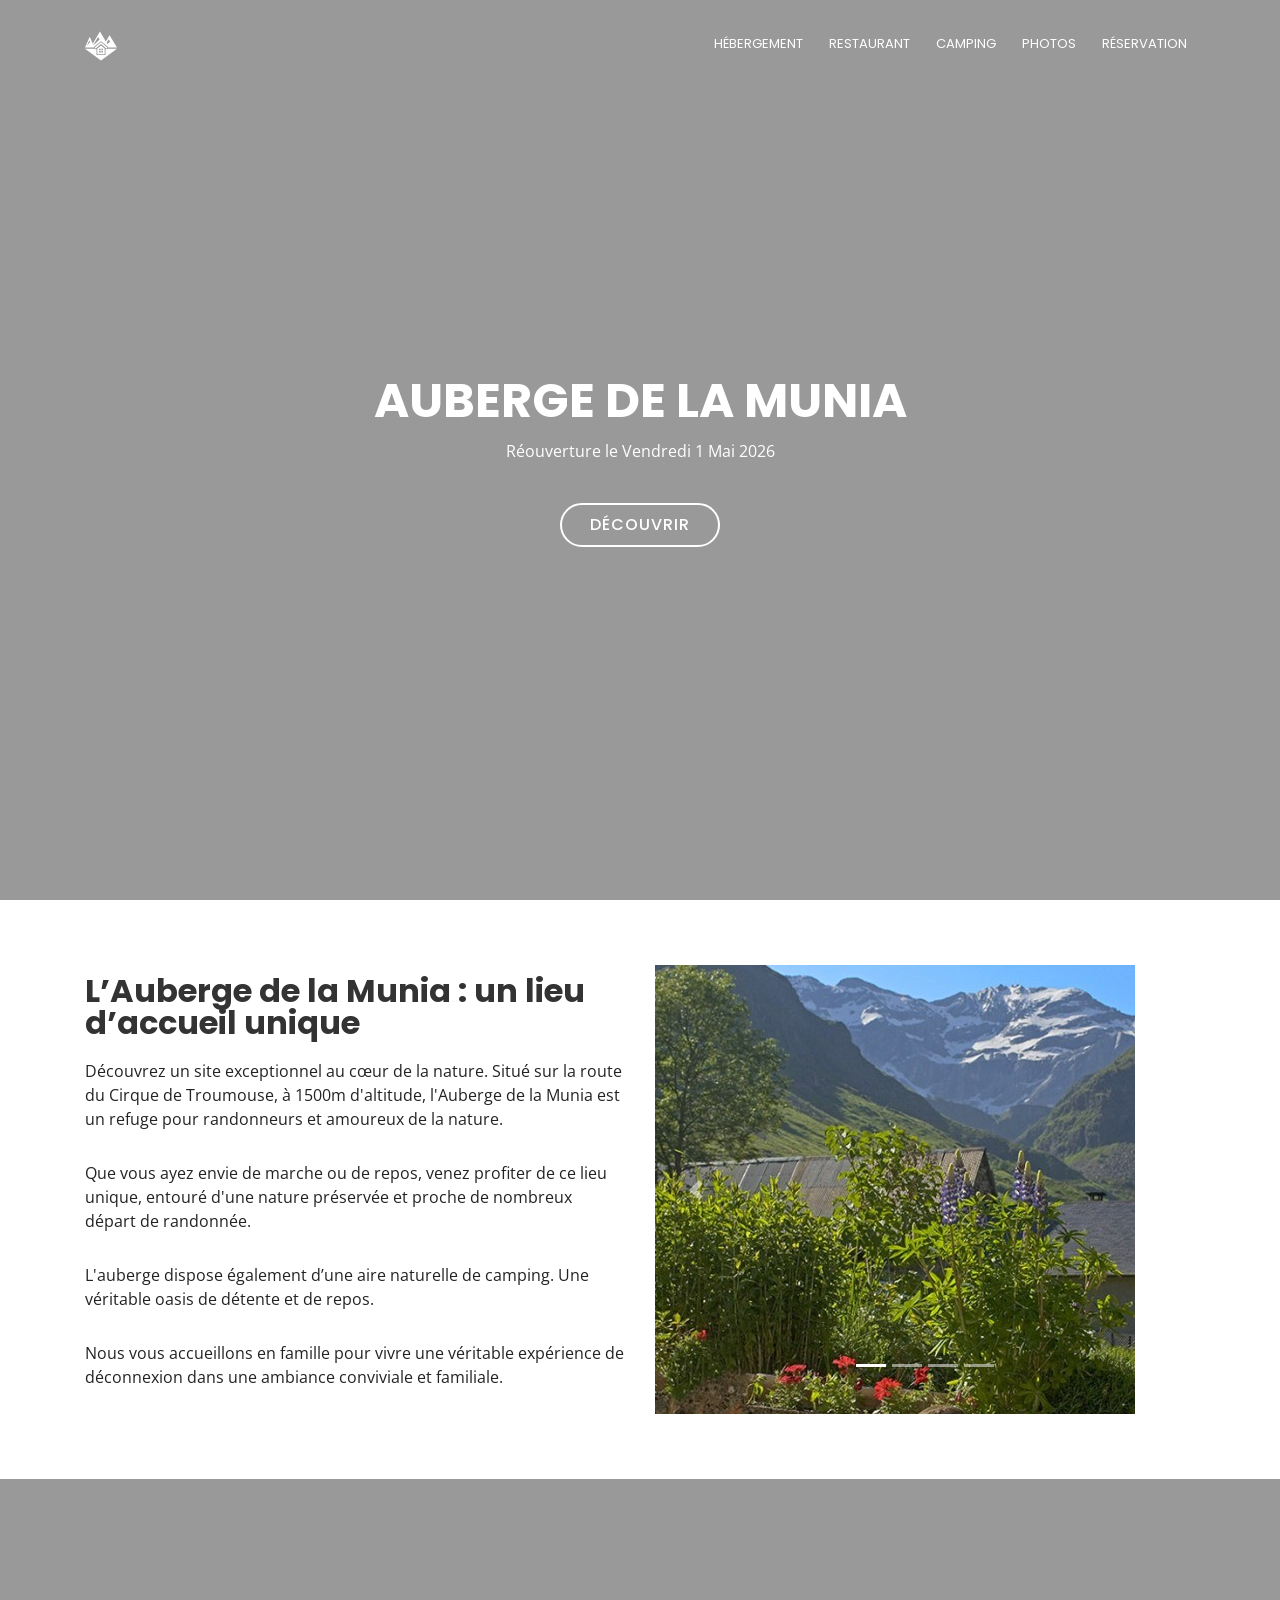
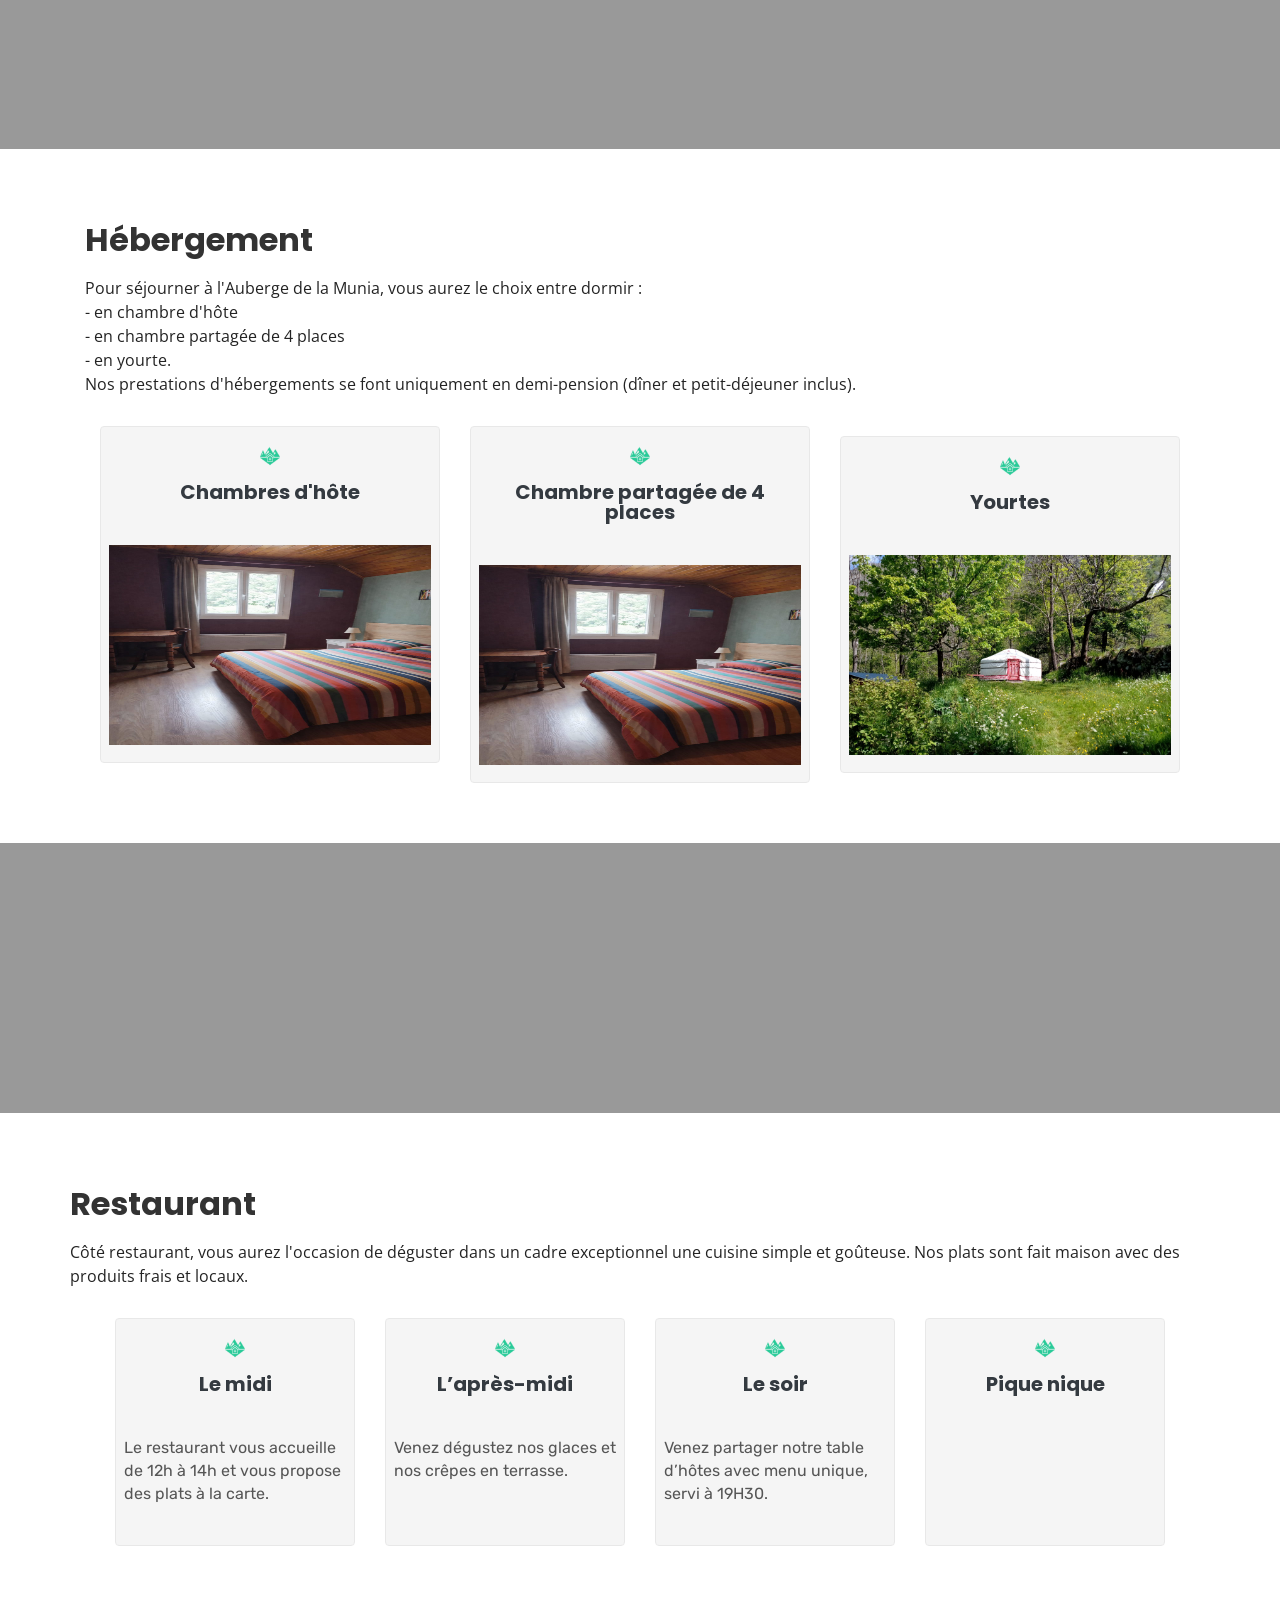
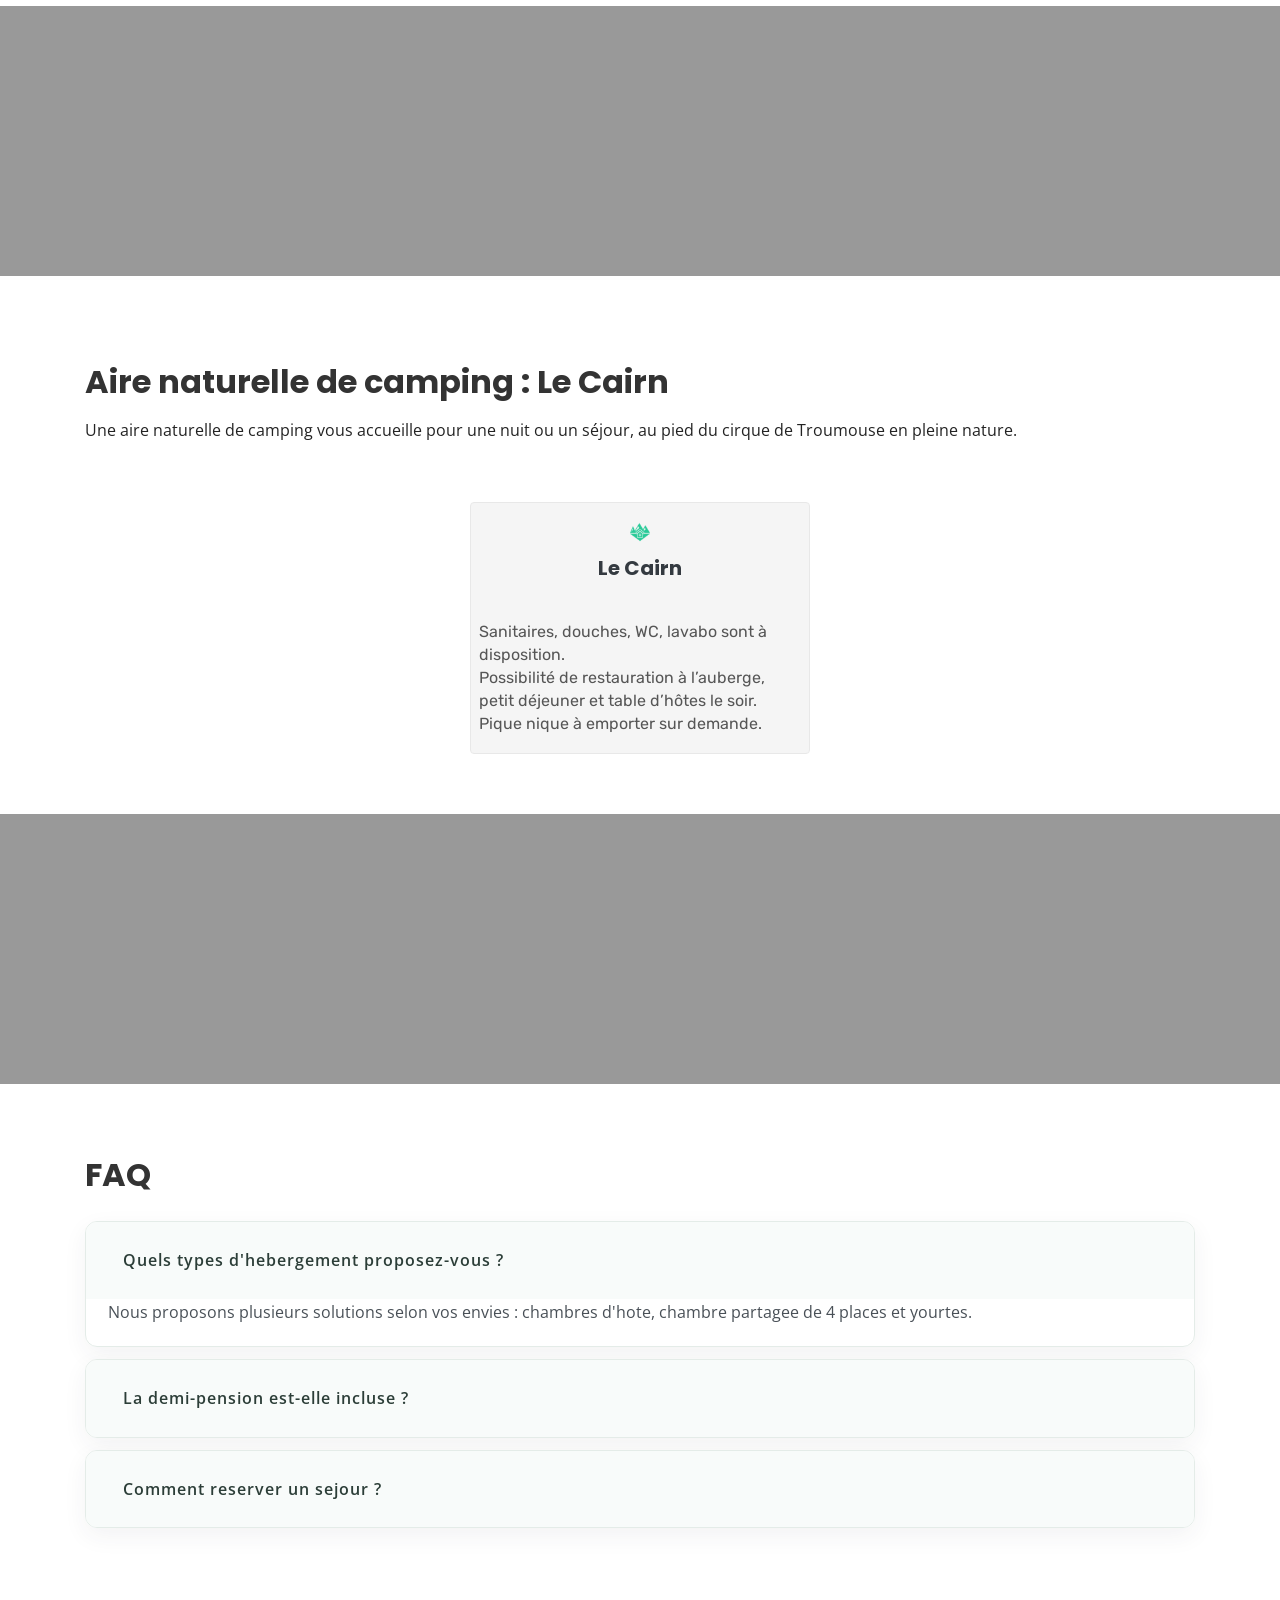
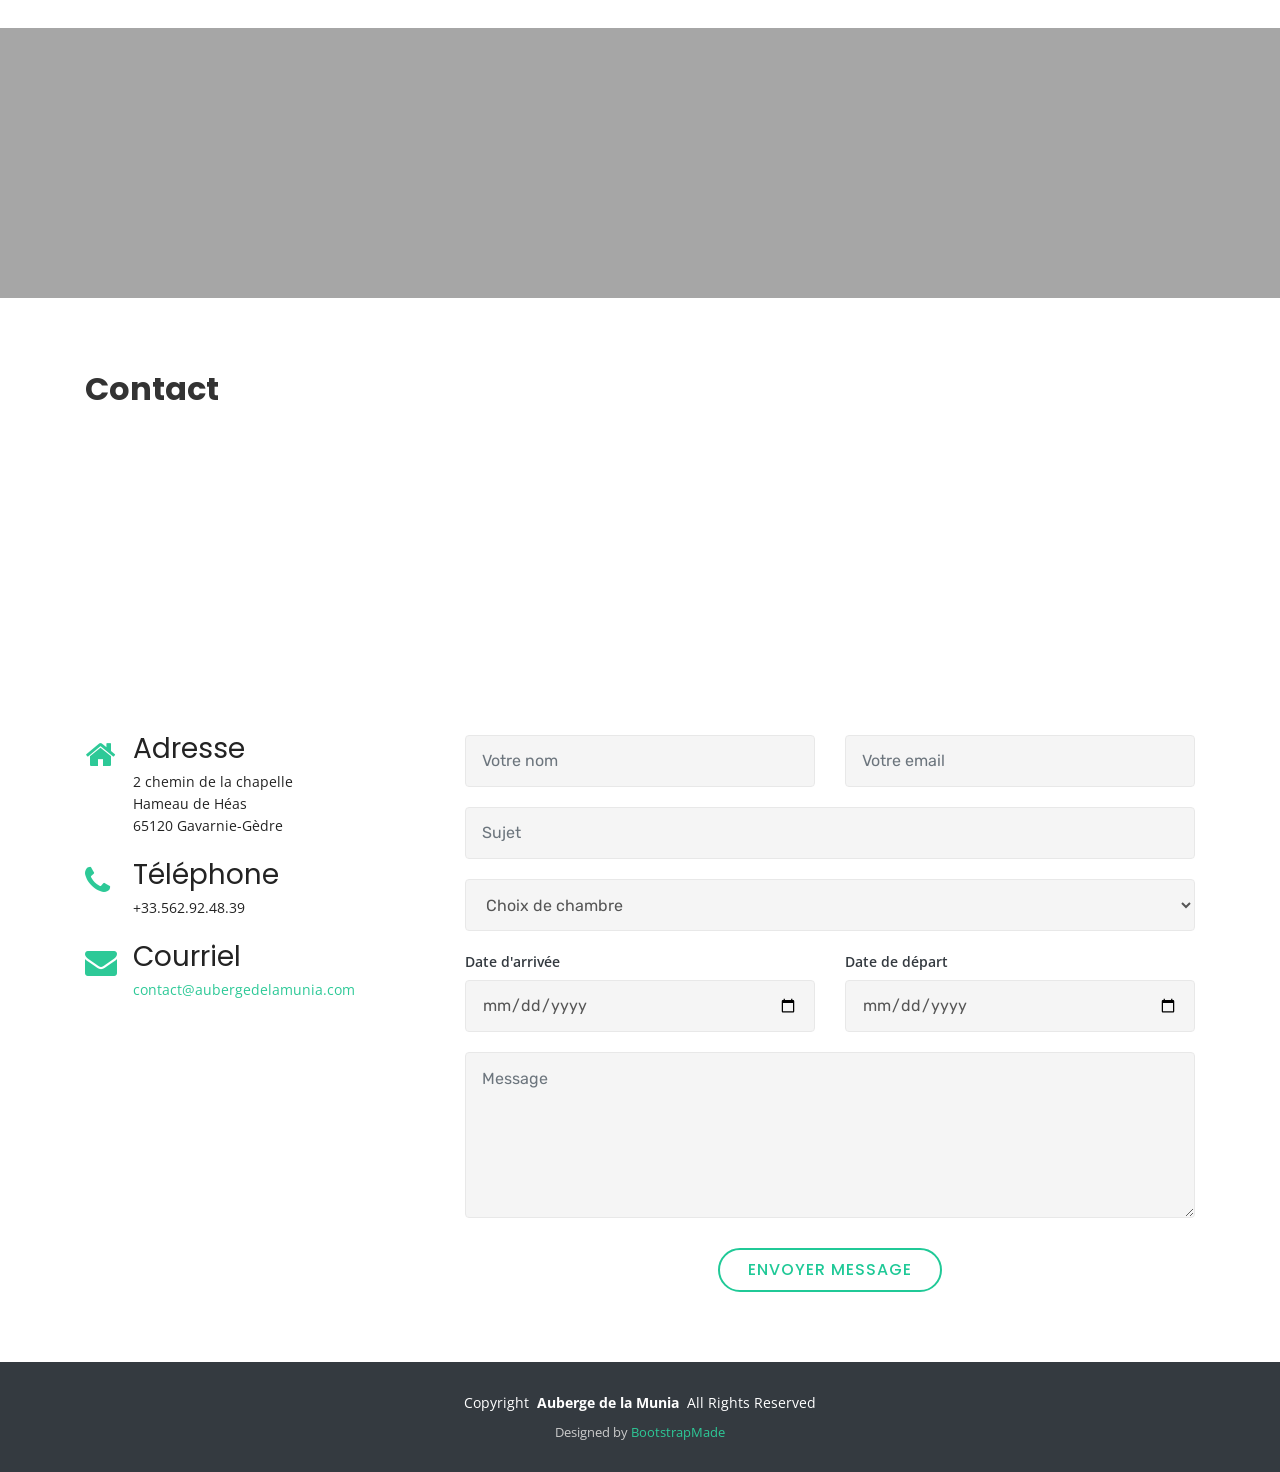
==== index.html @ 32059c43 "Fix anchor" ====
<!DOCTYPE html>
<html lang="fr">
<head>
    <meta charset="utf-8">
    <meta name="viewport" content="width=device-width, initial-scale=1.0">

    <!-- Primary Meta Tags -->
    <title>Auberge de la Munia – Refuge au Cirque de Troumousse, Pyrénées</title>
    <meta name="title" content="Auberge de la Munia – Refuge au Cirque de Troumousse, Pyrénées">
    <meta name="description" content="Auberge, refuge et restaurant au pied du cirque de Troumousse (Hautes-Pyrénées). Chambres d'hôtes, camping et table de montagne. Point de départ pour randonnées.">
    <meta name="keywords" content="auberge de la munia, cirque de troumousse, refuge pyrénées, héas, gèdre, hautes-pyrénées, chambre d'hôtes montagne, camping pyrénées, randonnée troumousse, pic de la munia, gavarnie, parc national des pyrénées, restaurant montagne">
    <meta name="author" content="Auberge de la Munia">
    <meta name="robots" content="index, follow">
    <link rel="canonical" href="https://aubergedelamunia.com/">

    <!-- Open Graph / Facebook / WhatsApp -->
    <meta property="og:type" content="website">
    <meta property="og:url" content="https://aubergedelamunia.com/">
    <meta property="og:title" content="Auberge de la Munia – Refuge au Cirque de Troumousse, Pyrénées">
    <meta property="og:description" content="Auberge, refuge et restaurant au pied du cirque de Troumousse (Hautes-Pyrénées). Chambres d'hôtes, camping et table de montagne. Point de départ pour randonnées.">
    <meta property="og:image" content="https://aubergedelamunia.com/img/terrasse2.webp">
    <meta property="og:image:alt" content="L'Auberge de la Munia et son panorama sur le cirque de Troumousse">
    <meta property="og:locale" content="fr_FR">
    <meta property="og:site_name" content="Auberge de la Munia">

    <!-- Twitter Card -->
    <meta name="twitter:card" content="summary_large_image">
    <meta name="twitter:url" content="https://aubergedelamunia.com/">
    <meta name="twitter:title" content="Auberge de la Munia – Refuge au Cirque de Troumousse, Pyrénées">
    <meta name="twitter:description" content="Auberge, refuge et restaurant au pied du cirque de Troumousse (Hautes-Pyrénées). Chambres d'hôtes, camping et table de montagne. Point de départ pour randonnées.">
    <meta name="twitter:image" content="https://aubergedelamunia.com/img/terrasse2.webp">

    <!-- Geo Tags (SEO local) -->
    <meta name="geo.region" content="FR-65">
    <meta name="geo.placename" content="Héas, Gèdre, Hautes-Pyrénées">
    <meta name="geo.position" content="42.750743;0.087385">
    <meta name="ICBM" content="42.750743, 0.087385">
    <!-- Favicons --> 
    <link rel="apple-touch-icon" sizes="180x180" href="img/favicon/apple-touch-icon.png">
    <link rel="icon" type="image/png" sizes="32x32" href="img/favicon/favicon-32x32.png">
    <link rel="icon" type="image/png" sizes="16x16" href="img/favicon/favicon-16x16.png">
    <link rel="manifest" href="img/favicon/site.webmanifest">
    <link rel="mask-icon" href="img/favicon/safari-pinned-tab.svg" color="#5bbad5">
    <meta name="msapplication-TileColor" content="#2b5797">
    <meta name="msapplication-config" content="img/favicon/browserconfig.xml">
    <meta name="theme-color" content="#000000">

    <!-- Google Fonts -->
    <link href="https://fonts.googleapis.com/css?family=Open+Sans:300,300i,400,400i,700,700i|Poppins:300,400,500,700"
          rel="stylesheet">

    <!-- Bootstrap CSS File -->
    <link href="lib/bootstrap/css/bootstrap.min.css" rel="stylesheet">

    <!-- Libraries CSS Files -->
    <link href="lib/font-awesome/css/font-awesome.min.css" rel="stylesheet">
    <link href="lib/animate/animate.min.css" rel="stylesheet">

    <!-- Main Stylesheet File -->
    <link href="css/style.css" rel="stylesheet">
    <link rel="stylesheet" href="assets/web/assets/mobirise-icons/mobirise-icons.css">
    <link rel="stylesheet" href="assets/theme/css/style.css">
    <link rel="stylesheet" href="assets/mobirise/css/mbr-additional.css" type="text/css">

    <!-- =======================================================
      Theme Name: Regna
      Theme URL: https://bootstrapmade.com/regna-bootstrap-onepage-template/
      Author: BootstrapMade.com
      License: https://bootstrapmade.com/license/
    ======================================================= -->

    <!-- Structured Data (Schema.org JSON-LD) -->
    <script type="application/ld+json">
    {
      "@context": "https://schema.org",
      "@type": "LodgingBusiness",
      "name": "Auberge de la Munia",
      "description": "Refuge-auberge au pied du cirque de Troumousse, avec chambres d'hôtes, camping et restauration de montagne.",
      "url": "https://aubergedelamunia.com/",
      "image": "https://aubergedelamunia.com/img/terrasse2.webp",
      "email": "contact@aubergedelamunia.com",
      "address": {
        "@type": "PostalAddress",
        "addressLocality": "Gèdre-Héas",
        "addressRegion": "Hautes-Pyrénées",
        "postalCode": "65120",
        "addressCountry": "FR"
      },
      "geo": {
        "@type": "GeoCoordinates",
        "latitude": 42.750743,
        "longitude": 0.087385
      },
      "priceRange": "€€",
      "amenityFeature": [
        {"@type": "LocationFeatureSpecification", "name": "Chambres d'hôtes"},
        {"@type": "LocationFeatureSpecification", "name": "Camping"},
        {"@type": "LocationFeatureSpecification", "name": "Restaurant"},
        {"@type": "LocationFeatureSpecification", "name": "Point de départ de randonnées"}
      ]
    }
    </script>
</head>

<body>


        <!--==========================
        Header
        ============================-->
        <header id="header">
            <div class="container">

                <div id="logo" class="pull-left">
					<a href="index.html"><img style="width: 32px" src="img/home.svg" alt="" title=""/></a>
                </div>

                <nav id="nav-menu-container">
                    <ul class="nav-menu">
                        <li><a href="hebergement.html">Hébergement</a></li>
                        <li><a href="restauration.html">Restaurant</a></li>
                        <li><a href="camping.html">Camping</a></li>
                        <!-- <li><a href="activites.html">Activités</a></li> -->
                        <li><a href="photos.html">Photos</a></li>
                        <li><a href="#contact">Réservation</a></li>
                    </ul>
                </nav>
            </div>
        </header>

        <!--==========================
          Hero Section
        ============================-->
        <section id="hero">
            <div class="hero-container">
                <h1>Auberge de la Munia</h1>
				<p style="font-size: 16px; color: white;">Réouverture le Vendredi 1 Mai 2026</p>
                <a href="#auberge" class="btn-get-started">Découvrir</a>
            </div>
        </section>

        <main id="main">

            <!--==========================
              About Us Section
            ============================-->
            <section id="auberge" class="appear">
                <div class="container">
                    <div class="row about-container">
                        <div class="col-lg-6 content">
                            <h1 class="title">L’Auberge de la Munia : un lieu d’accueil unique</h1>
                            <p>Découvrez un site exceptionnel au cœur de la nature. Situé sur la route du Cirque de Troumouse, à 1500m d'altitude, l'Auberge de la Munia est un refuge pour randonneurs et amoureux de la nature. 
                            </p>
                            <p>Que vous ayez envie de marche ou de repos, venez profiter de ce lieu unique, entouré d'une nature préservée et proche de nombreux départ de randonnée. 
                            </p>
							<p>L'auberge dispose également d’une aire naturelle de camping. Une véritable oasis de détente et de repos.
							</p>
							<p>Nous vous accueillons en famille pour vivre une véritable expérience de déconnexion dans une ambiance conviviale et familiale.
							</p>
                        </div>
                        <div class="col-lg-6 content my-auto">
                            <!--Carousel Wrapper-->
                            <div id="carousel-example-2" class="carousel slide carousel-fade z-depth-1-half"
                                 data-ride="carousel">
                                <!--Indicators-->
                                <ol class="carousel-indicators">
                                    <li data-target="#carousel-example-2" data-slide-to="0" class="active"></li>
                                    <li data-target="#carousel-example-2" data-slide-to="1"></li>
                                    <li data-target="#carousel-example-2" data-slide-to="2"></li>
                                    <li data-target="#carousel-example-2" data-slide-to="3"></li>
                                </ol>
                                <!--/.Indicators-->
                                <!--Slides-->
                                <div class="carousel-inner" role="listbox">
                                    <div class="carousel-item active">
                                        <div class="view">
                                            <img class="d-block w-100" src="img/index/auberge/petit dej vu troumousse.jpg"
                                                 alt="Troumouse">
                                            <div class="mask rgba-black-light"></div>
                                        </div>
                                    </div>
                                <!--/.Slides-->
                                <!--Controls-->
                                <a class="carousel-control-prev" href="#carousel-example-2" role="button"
                                   onclick="$('#carousel-example-2').carousel('prev')">
                                    <span class="carousel-control-prev-icon" aria-hidden="true"></span>
                                    <span class="sr-only">Previous</span>
                                </a>
                                <a class="carousel-control-next" href="#carousel-example-2" role="button"
                                   onclick="$('#carousel-example-2').carousel('next')">
                                    <span class="carousel-control-next-icon" aria-hidden="true"></span>
                                    <span class="sr-only">Next</span>
                                </a>
                                <!--/.Controls-->
								</div>
                            <!--/.Carousel Wrapper-->
							</div>
						</div>
					</div>
				</div>
            </section>
			
            <section id="first-transition">
                <div class="container wow fadeIn"></div>
            </section>			
			
            <section id="hebergement" class="appear">
                <div class="container wow fadeInUp">
						<h1 class="title">Hébergement</h1>					
                            Pour séjourner à l'Auberge de la Munia, vous aurez le choix entre dormir :
                            <br/>- en chambre d'hôte
							<br/>- en chambre partagée de 4 places 
							<br/>- en yourte.
							<br/>Nos prestations d'hébergements se font uniquement en demi-pension (dîner et petit-déjeuner inclus).
				</div>
                <div class="container wow fadeInUp" style="padding-top: 30px;">				
				<div class="container">
				<div class="row justify-content-center">
					<div class="col-lg-4" style="text-align: center">
						<a href="hebergement.html#chambres-hotes">
						<div class="form-control"> 
						<img style="width: 20px" src="img/favicon/favicon-32x32.png"> 			
						<h1 class="subtitle"> Chambres d'hôte </h1>	
						<br/>
							<div class="view"> 
								<img class="d-block w-100" height="200" src="img/index/chambre/chambre.jpg">
							</div>
						</div>
						</a>
					</div>	
					<div class="col-lg-4 my-auto" style="text-align: center">
						<a href="hebergement.html#chambre-partagee">
						<div class="form-control"> 
						<img style="width: 20px" src="img/favicon/favicon-32x32.png"> 			
						<h1 class="subtitle"> Chambre partagée de 4 places </h1>	
						<br/>
							<div class="view"> 
								<img class="d-block w-100" height="200" src="img/index/chambre/chambre.jpg">
							</div>
						</div>
						</a>
					</div>	
					<div class="col-lg-4 my-auto" style="text-align: center">
						<a href="hebergement.html#yourtes">
						<div class="form-control">
						<img style="width: 20px" src="img/favicon/favicon-32x32.png"> 			
						<h1 class="subtitle"> Yourtes </h1>	
						<br/>
							<div class="view"> 
								<img class="d-block w-100" height="200" src="img/index/auberge/yourte_index.jpg">
							</div>
						</div>
						</a>
					</div>
				</div>
				</div>
				</div>
            </section>
			
            <section id="second-transition">
                <div class="container wow fadeIn"></div>
            </section>				
			
            <section id="restaurant" class="appear">
                <div class="container wow fadeInUp">
                    <div class="row">
						<h1 class="title">Restaurant</h1>
							Côté restaurant, vous aurez l'occasion de déguster dans un cadre exceptionnel une cuisine simple et goûteuse. Nos plats sont fait maison avec des produits frais et locaux.
					</div>	
				<div class="container wow fadeInUp" style="padding-top: 30px;">				
				<div class="container">
				<div class="row justify-content-center">
					<div class="col-lg-3" style="text-align: center">
						<a href="restauration.html">
						<div class="form-control"> 
						<img style="width: 20px" src="img/favicon/favicon-32x32.png"> 			
						<h1 class="subtitle"> Le midi </h1>
						<div style="text-align: left">
							<br/>Le restaurant vous accueille de 12h à 14h et vous propose des plats à la carte.
							<br/>
							<br/>
						</div>	
						</div>
						</a>
					</div>	
					<div class="col-lg-3 my-auto" style="text-align: center">
						<a href="restauration.html">
						<div class="form-control"> 
						<img style="width: 20px" src="img/favicon/favicon-32x32.png"> 			
						<h1 class="subtitle"> L’après-midi </h1>
						<div style="text-align: left">
							<br/>Venez dégustez nos glaces et nos crêpes en terrasse.
							<br/>
							<br/>
							<br/>
						</div>	
						</div>
						</a>
					</div>	
					<div class="col-lg-3 my-auto" style="text-align: center">
						<a href="restauration.html">
						<div class="form-control">
						<img style="width: 20px" src="img/favicon/favicon-32x32.png"> 			
						<h1 class="subtitle"> Le soir </h1>
						<div style="text-align: left">
							<br/> Venez partager notre table d’hôtes avec menu unique, servi à 19H30.
							<br/>
							<br/>
						</div>	
						</div>
						</a>
					</div>
					<div class="col-lg-3 my-auto" style="text-align: center">
						<a href="restauration.html">
						<div class="form-control">
						<img style="width: 20px" src="img/favicon/favicon-32x32.png"> 			
						<h1 class="subtitle"> Pique nique  </h1>
							<br/>
							<br/>
							<br/>
							<br/>
							<br/>
						</a>
					</div>
				</div>
				</div>
				</div>
                </div>
            </section>
			
            <section id="third-transition">
                <div class="container wow fadeIn"></div>
            </section>			
			
            <section id="camping" class="appear">
                <div class="container wow fadeInUp" style="padding-top: 15px;">
                    <h1 class="title">Aire naturelle de camping : Le Cairn </h1>
                    <p>
                        Une aire naturelle de camping vous accueille pour une nuit ou un séjour, au pied du cirque de Troumouse en pleine nature.
                    </p>
                </div>
				<div class="container wow fadeInUp" style="padding-top: 30px;">				
				<div class="container">
				<div class="row justify-content-center">
					<div class="col-lg-4" style="text-align: center">
						<a href="camping.html">
						<div class="form-control"> 
						<img style="width: 20px" src="img/favicon/favicon-32x32.png"> 			
						<h1 class="subtitle"> Le Cairn </h1>
						<div style="text-align: left">
								<br/>Sanitaires, douches, WC, lavabo sont à disposition. 
								<br/>Possibilité de restauration à l’auberge, petit déjeuner et table d’hôtes le soir. 
								<br/>Pique nique à emporter sur demande.
								<br/>
						</div>
						</div>
						</a>
					</div>
				</div>
				</div>
				</div>
            </section>
			
            <section id="fourth-transition">
                <div class="container wow fadeIn">
                </div>
            </section>

    <section id="faq" class="section">

      <div class="container section-title" data-aos="fade-up">
        <h1 class="title">FAQ</h1>
        <p></p>
      </div>

      <div class="container" data-aos="fade-up" data-aos-delay="100">
        <div class="faq-list" data-aos="fade-up" data-aos-delay="250">
          <div id="contact-faq-accordion" class="accordion">
            <div class="card">
              <div class="card-header" id="faq-heading-one">
                <button class="btn btn-link" type="button" data-toggle="collapse" data-target="#faq-collapse-one" aria-expanded="true" aria-controls="faq-collapse-one">
                  Quels types d'hebergement proposez-vous ?
                </button>
              </div>
              <div id="faq-collapse-one" class="collapse show" aria-labelledby="faq-heading-one" data-parent="#contact-faq-accordion">
                <div class="card-body">
                  Nous proposons plusieurs solutions selon vos envies : chambres d'hote, chambre partagee de 4 places et yourtes.
                </div>
              </div>
            </div>

            <div class="card">
              <div class="card-header" id="faq-heading-two">
                <button class="btn btn-link collapsed" type="button" data-toggle="collapse" data-target="#faq-collapse-two" aria-expanded="false" aria-controls="faq-collapse-two">
                  La demi-pension est-elle incluse ?
                </button>
              </div>
              <div id="faq-collapse-two" class="collapse" aria-labelledby="faq-heading-two" data-parent="#contact-faq-accordion">
                <div class="card-body">
                  Oui, les prestations d'hebergement sont proposees en demi-pension avec diner et petit-dejeuner inclus.
                </div>
              </div>
            </div>

            <div class="card">
              <div class="card-header" id="faq-heading-three">
                <button class="btn btn-link collapsed" type="button" data-toggle="collapse" data-target="#faq-collapse-three" aria-expanded="false" aria-controls="faq-collapse-three">
                  Comment reserver un sejour ?
                </button>
              </div>
              <div id="faq-collapse-three" class="collapse" aria-labelledby="faq-heading-three" data-parent="#contact-faq-accordion">
                <div class="card-body">
                  Vous pouvez utiliser le formulaire de contact ci-dessous en indiquant votre type d'hebergement ainsi que vos dates d'arrivee et de depart.
                </div>
              </div>
            </div>
          </div>
        </div>
      </div>

    </section>

            <section id="faq-contact-transition">
                <div class="container wow fadeIn">
                </div>
            </section>
			
    <!-- Contact Section -->
    <section id="contact" class="contact section">

      <!-- Section Title -->
      <div class="container section-title" data-aos="fade-up">
        <h1 class="title">Contact</h1>
        <p></p>
      </div><!-- End Section Title -->

      <div class="container" data-aos="fade-up" data-aos-delay="100">

        <div class="mb-4" data-aos="fade-up" data-aos-delay="200">
          <iframe style="border:0; width: 100%; height: 270px;" src="https://www.google.com/maps/embed?pb=!1m18!1m12!1m3!1d78839.47114786082!2d0.036024063606857164!3d42.748392675931676!2m3!1f0!2f0!3f0!3m2!1i1024!2i768!4f13.1!3m3!1m2!1s0x12a81b84621c87b5%3A0x6d3bb23a0e2746ec!2sAuberge%20de%20La%20Munia!5e0!3m2!1sfr!2sfr!4v1771114467823!5m2!1sfr!2sfr" width="600" height="450" style="border:0;" allowfullscreen="" loading="lazy" referrerpolicy="no-referrer-when-downgrade"></iframe>
        </div><!-- End Google Maps -->

        <div class="row gy-4">

          <div class="col-lg-4">
            <div class="info" data-aos="fade-up" data-aos-delay="300">
              <i class="fa fa-home flex-shrink-0"></i>
              <div>
			  
                <h3>Adresse</h3>
                <p>2 chemin de la chapelle<br/>Hameau de Héas<br/>65120 Gavarnie-Gèdre</p>
              </div>
            </div><!-- End Info Item -->

            <div class="info" data-aos="fade-up" data-aos-delay="400">
              <i class="fa fa-phone flex-shrink-0"></i>
              <div>
                <h3>Téléphone</h3>
                <p>+33.562.92.48.39</p>
              </div>
            </div><!-- End Info Item -->

            <div class="info" data-aos="fade-up" data-aos-delay="500">
              <i class="fa fa-envelope flex-shrink-0"></i>
              <div>
                <h3>Courriel</h3>
                <p><a href="mailto:contact@aubergedelamunia.com" color="#343a40">contact@aubergedelamunia.com</a></p>
              </div>
            </div><!-- End Info Item -->

          </div>

          <div class="col-lg-8">
            <form action="https://formsubmit.co/f257c69e110cb4cae237de8442a471b6" method="post" class="php-email-form" data-aos="fade-up" data-aos-delay="200">
              <input type="hidden" name="_subject" value="Nouveau message depuis aubergedelamunia.com">
              <input type="hidden" name="_template" value="table">
              <input type="hidden" name="_captcha" value="false">
              <input type="hidden" name="_autoresponse" value="Bonjour,&#10;&#10;Merci pour votre message et pour l'intérêt porté à l'Auberge de la Munia.&#10;&#10;Nous avons bien reçu votre demande et nous reviendrons vers vous sous 24h.&#10;&#10;Bien cordialement,&#10;L'équipe de la Munia">
              <input type="hidden" name="_next" value="https://aubergedelamunia.com/index.html#contact-success">
              <input type="hidden" name="_url" value="https://aubergedelamunia.com/index.html">
              <div class="contact-form-honeypot" aria-hidden="true">
                <label for="contact-website">Website</label>
                <input id="contact-website" type="text" name="_honey" tabindex="-1" autocomplete="off">
              </div>
              <div id="contact-success" class="contact-form-status contact-form-status-success contact-form-success-anchor" role="status" aria-live="polite">
                Votre message a ete envoye. Merci.
              </div>
              <div class="row gy-4">

                <div class="col-md-6">
                  <input type="text" name="Nom" class="form-control" placeholder="Votre nom" required="">
                </div>

                <div class="col-md-6 ">
                  <input type="email" class="form-control" name="email" placeholder="Votre email" required="">
                </div>

                <div class="col-md-12">
                  <input type="text" class="form-control" name="Sujet" placeholder="Sujet">
                </div>

                <div class="col-md-12">
                  <select class="form-control" name="Type de chambre">
                    <option value="" selected>Choix de chambre</option>
                    <option value="Chambre d'hôte">Chambre d'hôte</option>
                    <option value="Chambre partagée de 4 places">Chambre partagée de 4 places</option>
                    <option value="Yourte">Yourte</option>
                  </select>
                </div>

                <div class="col-md-6 contact-form-field">
                  <label class="contact-form-label" for="contact-start-date">Date d'arrivée</label>
                  <input id="contact-start-date" type="date" class="form-control" name="Date d'arrivée" aria-label="Date d'arrivée">
                </div>

                <div class="col-md-6 contact-form-field">
                  <label class="contact-form-label" for="contact-end-date">Date de départ</label>
                  <input id="contact-end-date" type="date" class="form-control" name="Date de départ" aria-label="Date de départ">
                </div>

                <div class="col-md-12">
                  <textarea class="form-control" name="Message" rows="6" placeholder="Message" required=""></textarea>
                </div>

                <div class="col-md-12 text-center">
                  <div class="contact-form-status contact-form-status-loading" data-form-state="loading" role="status" aria-live="polite">
                    Envoi du message...
                  </div>
                  <div class="contact-form-status contact-form-status-error" data-form-state="error" role="alert">
                    Une erreur est survenue. Merci de reessayer ou d'ecrire a contact@aubergedelamunia.com.
                  </div>
                  <button type="submit" class="btn-get-started">Envoyer Message</button>
                </div>

              </div>
            </form>
          </div><!-- End Contact Form -->

        </div>

      </div>

    </section>			
			
			
			
        </main>

		<footer id="footer" class="footer dark-background">
		<div class="container">
		  <div class="container">
			<div class="copyright">
			  <span>Copyright</span> <strong class="px-1 sitename">Auberge de la Munia</strong> <span>All Rights Reserved</span>
			</div>
			<div class="credits">
			  Designed by <a href="https://bootstrapmade.com/">BootstrapMade</a>
			</div>
		  </div>
		</div>
		</footer>		

        <a href="#" class="back-to-top"><i class="fa fa-chevron-up"></i></a>

        <!-- JavaScript Libraries -->
        <script src="lib/jquery/jquery.min.js"></script>
        <script src="lib/jquery/jquery-migrate.min.js"></script>
        <script src="lib/jquery/jquery.appear.js"></script>
        <script src="lib/bootstrap/js/bootstrap.bundle.min.js"></script>
        <script src="lib/easing/easing.min.js"></script>
        <script src="lib/wow/wow.min.js"></script>

        <script src="lib/superfish/hoverIntent.js"></script>
        <script src="lib/superfish/superfish.min.js"></script>

        <!-- Template Main Javascript File -->
        <script src="js/main.js"></script>

        <script src="assets/bootstrapcarouselswipe/bootstrap-carousel-swipe.js"></script>
        <script src="assets/theme/js/script.js"></script>
        <script src="js/contact-form.js"></script>


</body>
</html>
---- css/style.css ----
/*
  Theme Name: Regna
  Theme URL: https://bootstrapmade.com/regna-bootstrap-onepage-template/
  Author: BootstrapMade.com
  License: https://bootstrapmade.com/license/
*/
/*--------------------------------------------------------------
# General
--------------------------------------------------------------*/
body {
    background: #fff;
    color: #666666;
    font-family: "Open Sans", sans-serif;
}

a {
    color: #2dc997;
}

a:hover, a:active, a:focus {
    color: #2dca98;
    outline: none;
    text-decoration: none;
}

p {
    padding: 0;
    margin: 0 0 30px 0;
}

h1, h2, h3, h4, h5, h6 {
    font-family: "Poppins", sans-serif;
    font-weight: 400;
    margin: 0 0 20px 0;
    padding: 0;
}

.wow {
    visibility: visible !important;
}

.animated,
.animated.fadeIn,
.animated.fadeInUp {
    -webkit-animation: none !important;
    animation: none !important;
    opacity: 1 !important;
    -webkit-transform: none !important;
    transform: none !important;
}


/* Back to top button */
.back-to-top {
    position: fixed;
    display: none;
    background: rgba(0, 0, 0, 0.2);
    color: #fff;
    padding: 6px 12px 9px 12px;
    font-size: 16px;
    border-radius: 2px;
    right: 15px;
    bottom: 15px;
    transition: background 0.5s;
}

@media (max-width: 768px) {
    .back-to-top {
        bottom: 15px;
    }
}

.back-to-top:focus {
    background: rgba(0, 0, 0, 0.2);
    color: #fff;
    outline: none;
}

.back-to-top:hover {
    background: #2dc997;
    color: #fff;
}

/*--------------------------------------------------------------
# Header
--------------------------------------------------------------*/
#header {
    padding: 30px 0;
    position: fixed;
    left: 0;
    top: 0;
    right: 0;
    transition: all 0.5s;
    z-index: 997;
}

#header #logo {
    float: left;
}

#header #logo h1 {
    font-size: 36px;
    margin: 0;
    padding: 6px 0;
    line-height: 1;
    font-family: "Poppins", sans-serif;
    font-weight: 700;
    letter-spacing: 3px;
    text-transform: uppercase;
}

#header #logo h1 a, #header #logo h1 a:hover {
    color: #fff;
}

#header #logo img {
    padding: 0;
    margin: 0;
}

@media (max-width: 768px) {
    #header #logo h1 {
        font-size: 26px;
    }
}

#header.header-fixed {
    background: rgba(52, 59, 64, 0.9);
    padding: 20px 0;
    transition: all 0.5s;
}

/*--------------------------------------------------------------
# Hero Section
--------------------------------------------------------------*/
#hero {
    width: 100%;
    height: 100vh;
    background: url(../img/IMG_1558.JPG) top center;
    background-size: cover;
    position: relative;
}

@media (min-width: 1024px) {
    #hero {
        background-attachment: fixed;
    }
}

#hero:before {
    content: "";
    background: rgba(0, 0, 0, 0.4);
    position: absolute;
    bottom: 0;
    top: 0;
    left: 0;
    right: 0;
}

#hero .hero-container {
    position: absolute;
    bottom: 0;
    top: 0;
    left: 0;
    right: 0;
    display: flex;
    justify-content: center;
    align-items: center;
    flex-direction: column;
    text-align: center;
}

#hero h1 {
    margin: 30px 0 10px 0;
    font-size: 48px;
    font-weight: 700;
    line-height: 56px;
    text-transform: uppercase;
    color: #fff;
}

@media (max-width: 768px) {
    #hero h1 {
        font-size: 28px;
        line-height: 36px;
    }
}

#hero h2 {
    color: #eee;
    margin-bottom: 50px;
    font-size: 24px;
}

@media (max-width: 768px) {
    #hero h2 {
        font-size: 18px;
        line-height: 24px;
        margin-bottom: 30px;
    }
}

#hero .btn-get-started {
    font-family: "Poppins", sans-serif;
    text-transform: uppercase;
    font-weight: 500;
    font-size: 16px;
    letter-spacing: 1px;
    display: inline-block;
    padding: 8px 28px;
    border-radius: 50px;
    transition: 0.5s;
    margin: 10px;
    border: 2px solid #fff;
    color: #fff;
}

#hero .btn-get-started:hover {
    background: #2dc997;
    border: 2px solid #2dc997;
}

#footer .social-links {
    padding-top: 20px;
    padding-bottom: 8px;
    gap: 12px;
}

#footer .social-links a {
    font-size: 18px;
    display: inline-flex;
    align-items: center;
    justify-content: center;
    background: #fff;
    color: #000;
    line-height: 1;
    padding: 0;
    border-radius: 50%;
    text-align: center;
    width: 36px;
    height: 36px;
    transition: 0.3s;
}

#footer .social-links a:hover {
    background: #2dc997;
    color: #fff;
}

#hero2 {
    width: 100%;
    height: 14vh;
    background: #343a40;
    background-size: cover;
    position: relative;
}
/*--------------------------------------------------------------
# Navigation Menu
--------------------------------------------------------------*/
/* Nav Menu Essentials */
.nav-menu, .nav-menu * {
    margin: 0;
    padding: 0;
    list-style: none;
}

.nav-menu ul {
    position: absolute;
    display: none;
    top: 100%;
    left: 0;
    z-index: 99;
}

.nav-menu li {
    position: relative;
    white-space: nowrap;
}

.nav-menu > li {
    float: left;
}

.nav-menu li:hover > ul,
.nav-menu li.sfHover > ul {
    display: block;
}

.nav-menu ul ul {
    top: 0;
    left: 100%;
}

.nav-menu ul li {
    min-width: 180px;
}

/* Nav Menu Arrows */
.sf-arrows .sf-with-ul {
    padding-right: 30px;
}

.sf-arrows .sf-with-ul:after {
    content: "\f107";
    position: absolute;
    right: 15px;
    font-family: FontAwesome;
    font-style: normal;
    font-weight: normal;
}

.sf-arrows ul .sf-with-ul:after {
    content: "\f105";
}

/* Nav Meu Container */
#nav-menu-container {
    float: right;
    margin: 0;
}

@media (max-width: 768px) {
    #nav-menu-container {
        display: none;
    }
}

/* Nav Meu Styling */
.nav-menu a {
    padding: 0 8px 10px 8px;
    text-decoration: none;
    display: inline-block;
    color: #fff;
    font-family: "Poppins", sans-serif;
    font-weight: 400;
    text-transform: uppercase;
    font-size: 13px;
    outline: none;
}

.nav-menu > li {
    margin-left: 10px;
}

.nav-menu > li > a:before {
    content: "";
    position: absolute;
    width: 100%;
    height: 2px;
    bottom: 0;
    left: 0;
    background-color: #2dc997;
    visibility: hidden;
    -webkit-transform: scaleX(0);
    transform: scaleX(0);
    -webkit-transition: all 0.3s ease-in-out 0s;
    transition: all 0.3s ease-in-out 0s;
}

.nav-menu a:hover:before, .nav-menu li:hover > a:before, .nav-menu .menu-active > a:before {
    visibility: visible;
    -webkit-transform: scaleX(1);
    transform: scaleX(1);
}

.nav-menu a:hover,
.nav-menu li:hover > a,
.nav-menu .menu-active > a {
    color: #2dc997;
}

.nav-menu ul {
    margin: 4px 0 0 0;
    border: 1px solid #e7e7e7;
}

.nav-menu ul li {
    background: #fff;
}

.nav-menu ul li:first-child {
    border-top: 0;
}

.nav-menu ul li a {
    padding: 10px;
    color: #333;
    transition: 0.3s;
    display: block;
    font-size: 13px;
    text-transform: none;
}

.nav-menu ul li a:hover {
    background: #2dc997;
    color: #fff;
}

.nav-menu ul ul {
    margin: 0;
}

/* Mobile Nav Toggle */
#mobile-nav-toggle {
    position: fixed;
    right: 0;
    top: 0;
    z-index: 999;
    margin: 20px 20px 0 0;
    border: 0;
    background: none;
    font-size: 24px;
    display: none;
    transition: all 0.4s;
    outline: none;
    cursor: pointer;
}

#mobile-nav-toggle i {
    color: #fff;
}

@media (max-width: 768px) {
    #mobile-nav-toggle {
        display: inline;
    }
}

/* Mobile Nav Styling */
#mobile-nav {
    position: fixed;
    top: 0;
    padding-top: 18px;
    bottom: 0;
    z-index: 998;
    background: rgba(52, 59, 64, 0.9);
    left: -260px;
    width: 260px;
    overflow-y: auto;
    transition: 0.4s;
}

#mobile-nav ul {
    padding: 0;
    margin: 0;
    list-style: none;
}

#mobile-nav ul li {
    position: relative;
}

#mobile-nav ul li a {
    color: #fff;
    font-size: 16px;
    overflow: hidden;
    padding: 10px 22px 10px 15px;
    position: relative;
    text-decoration: none;
    width: 100%;
    display: block;
    outline: none;
}

#mobile-nav ul li a:hover {
    color: #fff;
}

#mobile-nav ul li li {
    padding-left: 30px;
}

#mobile-nav ul .menu-has-children i {
    position: absolute;
    right: 0;
    z-index: 99;
    padding: 15px;
    cursor: pointer;
    color: #fff;
}

#mobile-nav ul .menu-has-children i.fa-chevron-up {
    color: #2dc997;
}

#mobile-nav ul .menu-item-active {
    color: #2dc997;
}

#mobile-body-overly {
    width: 100%;
    height: 100%;
    z-index: 997;
    top: 0;
    left: 0;
    position: fixed;
    background: rgba(52, 59, 64, 0.9);
    display: none;
}

/* Mobile Nav body classes */
body.mobile-nav-active {
    overflow: hidden;
}

body.mobile-nav-active #mobile-nav {
    left: 0;
}

body.mobile-nav-active #mobile-nav-toggle {
    color: #fff;
}

.counters {
    font-size: 88px;
    color: #2dc997;
}

.counters2 {
    font-size: 48px;
    color: #2dc997;
}

.bold {
    font-weight: bold;
}

.info i {
    font-size: 32px;
    color: #2dc997;
    float: left;
}

.food i {
    font-size: 56px;
    color: #2dc997;
}

.info p {
    padding: 5px 5px 10px 50px;
    margin-bottom: 20px;
    line-height: 22px;
    font-size: 14px;
}

/*--------------------------------------------------------------
# Sections
--------------------------------------------------------------*/

#auberge {
    background: #fff;
    padding: 60px 0 60px 0;
}

.title {
    color: #333;
    font-weight: 700;
    font-size: 32px;
    padding-top: 15px;
}

.title_w {
    color: #fff;
    font-weight: 700;
    font-size: 32px;
    padding-top: 15px;
}

.subtitle {
    color: #343a40;
    font-weight: 700;
    font-size: 20px;
    padding-top: 15px;
}
#hebergement {
    background: #fff;
    padding: 60px 0 60px 0;
}

#hebergement_2 {
    background: #343a40;
    padding: 60px 0 60px 0;
	color: #fff;
}

#camping-page {
    background: #343a40;
    padding: 60px 0 60px 0;
    color: #fff;
}

#restauration {
    background: #343a40;
    padding: 60px 0 60px 0;
	color: #fff;
}

#restaurant {
    background: #fff;
    padding: 60px 0 60px 0;
}

#restauration_2 {
    background: #fff;
    padding: 30px 0 0 0;
}


#camping {
    background: #fff;
    padding: 60px 0 60px 0;
}

#first-transition {
	width: 100%;
    height: 30vh;
    background: linear-gradient(rgba(0, 0, 0, 0.4), rgba(0, 0, 0, 0.4)), url(../img/hebergement/hivers.webp) fixed center center;
    background-size: cover;
    padding: 60px 0 60px 0;
}

.about-container .background {
    margin-bottom: 10px;
}

#second-transition {
	width: 100%;
    height: 30vh;	
    background: linear-gradient(rgba(0, 0, 0, 0.4), rgba(0, 0, 0, 0.4)), url(../img/terrasse2.webp) fixed center center;
    background-size: cover;
    padding: 60px 0 60px 0;
}

#third-transition {
	width: 100%;
    height: 30vh;
    background: linear-gradient(rgba(0, 0, 0, 0.4), rgba(0, 0, 0, 0.4)), url(../img/index/auberge/camping.webp) fixed center center;
    background-size: cover;
    padding: 60px 0 60px 0;
}

#photos {
    background: #fff;
    padding: 60px 0 60px 0;
}

#photos-page {
    background: #fff;
    padding: 60px 0;
}

#photos-page .photo-slideshow-shell {
    background: #f8fbfa;
    border-radius: 20px;
    padding: 14px;
    box-shadow: 0 16px 36px rgba(52, 58, 64, 0.1);
}

#photos-page .photo-slideshow {
    border-radius: 16px;
    overflow: hidden;
}

#photos-page .photo-slideshow .carousel-inner {
    height: 72vh;
}

#photos-page .photo-slideshow .carousel-item {
    height: 100%;
}

#photos-page .photo-slide-frame {
    height: 100%;
    width: 100%;
    display: flex;
    align-items: center;
    justify-content: center;
}

#photos-page .photo-slide-frame img {
    height: 100%;
    object-fit: contain;
    object-position: center center;
}

#photos-page .photo-preview-strip {
    display: flex;
    gap: 12px;
    margin-top: 14px;
    padding: 2px 2px 6px;
    overflow-x: auto;
    scrollbar-width: thin;
    scroll-behavior: smooth;
}

#photos-page .photo-preview-thumb {
    flex: 0 0 108px;
    width: 108px;
    height: 76px;
    padding: 0;
    border: 2px solid transparent;
    border-radius: 12px;
    overflow: hidden;
    background: #1f2a27;
    opacity: 0.65;
    cursor: pointer;
    transition: opacity 0.2s ease, border-color 0.2s ease, transform 0.2s ease;
}

#photos-page .photo-preview-thumb:hover,
#photos-page .photo-preview-thumb:focus {
    opacity: 0.9;
    border-color: rgba(45, 201, 151, 0.55);
    outline: none;
}

#photos-page .photo-preview-thumb.is-active {
    opacity: 1;
    border-color: #2dc997;
    transform: translateY(-2px);
}

#photos-page .photo-preview-thumb img {
    width: 100%;
    height: 100%;
    object-fit: cover;
    display: block;
}

#photos-page .carousel-control-prev,
#photos-page .carousel-control-next {
    width: 10%;
}

#photos-page .carousel-control-prev-icon,
#photos-page .carousel-control-next-icon {
    width: 42px;
    height: 42px;
    border-radius: 50%;
    background-color: rgba(31, 42, 39, 0.55);
    background-size: 50% 50%;
}

@media (max-width: 768px) {
    #photos-page .photo-slideshow .carousel-inner {
        height: 52vh;
    }

    #photos-page .photo-preview-strip {
        gap: 10px;
    }

    #photos-page .photo-preview-thumb {
        flex-basis: 88px;
        width: 88px;
        height: 62px;
    }
}

#chambres-hotes,
#chambre-partagee,
#yourtes {
    scroll-margin-top: 120px;
    padding: 60px 0;
}

#fourth-transition {
	width: 100%;
    height: 30vh;
    background: linear-gradient(rgba(0, 0, 0, 0.4), rgba(0, 0, 0, 0.4)), url(../img/IMG_1085.JPG) fixed center center;
    background-size: cover;
    padding: 60px 0 60px 0;
}	

#faq {
    background: #fff;
    padding: 60px 0;
}

#faq-contact-transition {
	width: 100%;
    height: 30vh;
    background: linear-gradient(rgba(0, 0, 0, 0.35), rgba(0, 0, 0, 0.35)), url(../img/IMG_4234.JPG) fixed center center;
    background-size: cover;
    padding: 60px 0;
}

#contact {
    background: #fff;
    padding: 60px 0 60px 0;
}


#contact .btn-get-started {
    font-family: "Poppins", sans-serif;
    text-transform: uppercase;
    font-weight: 500;
    font-size: 16px;
    letter-spacing: 1px;
    display: inline-block;
    padding: 8px 28px;
    border-radius: 50px;
    transition: 0.5s;
    margin: 10px;
    border: 2px solid #20c997;
    color: #20c997;
    background: transparent;
    cursor: pointer;
    appearance: none;
}

#contact .btn-get-started:hover {
    background: #2dc997;
    border: 2px solid #2dc997;
	color: #fff;
}

#contact .btn-get-started:disabled {
    background: #e9ecef;
    border-color: #ced4da;
    color: #6c757d;
    cursor: not-allowed;
}

#contact .row.gy-4 {
    row-gap: 20px;
}

#contact .info {
    display: flex;
    align-items: flex-start;
    gap: 16px;
    margin-bottom: 24px;
}

#contact .info i {
    float: none;
    flex: 0 0 32px;
    line-height: 1;
    margin-top: 4px;
}

#contact .info h3 {
    margin-bottom: 8px;
}

#contact .info p {
    padding: 0;
    margin: 0;
}

#contact .form-control {
    min-height: 52px;
    padding: 0.75rem 1rem;
}

#contact textarea.form-control {
    min-height: 160px;
    padding-top: 0.9rem;
}

#contact select.form-control {
    padding-right: 2.5rem;
}

#contact .contact-form-field {
    text-align: left;
}

#contact .contact-form-label {
    display: block;
    margin-bottom: 8px;
    font-size: 14px;
    font-weight: 600;
    color: #343a40;
}

#faq .faq-list {
    margin: 0 0 40px;
}

#faq .card {
    margin-bottom: 12px;
    border: 1px solid #e4ece8;
    border-radius: 12px;
    overflow: hidden;
    box-shadow: 0 8px 24px rgba(52, 58, 64, 0.06);
}

#faq .card-header {
    padding: 0;
    background: #f8fbfa;
    border-bottom: none;
}

#faq .btn-link {
    display: block;
    width: 100%;
    padding: 18px 22px;
    text-align: left;
    font-size: 16px;
    font-weight: 600;
    color: #2c3e38;
    text-decoration: none;
    white-space: normal;
}

#faq .btn-link:hover,
#faq .btn-link:focus {
    color: #20c997;
    text-decoration: none;
}

#faq .card-body {
    padding: 0 22px 20px;
    color: #495057;
    line-height: 1.7;
}

#contact .contact-form-status {
    display: none;
    margin: 0 0 12px;
    padding: 12px 16px;
    border-radius: 8px;
    font-size: 15px;
}

#contact .contact-form-status.is-visible {
    display: block;
}

#contact .contact-form-success-anchor {
    display: none;
    margin: 0 0 20px;
    scroll-margin-top: 120px;
}

#contact .contact-form-success-anchor:target {
    display: block;
}

#contact .contact-form-status-loading {
    background: #eef8f5;
    color: #1e6b58;
}

#contact .contact-form-status-success {
    background: #eef8f5;
    color: #1f7a5b;
}

#contact .contact-form-status-error {
    background: #fff1f0;
    color: #b02a37;
}

#contact .contact-form-honeypot {
    position: absolute;
    left: -9999px;
    width: 1px;
    height: 1px;
    overflow: hidden;
}

#restauration .btn-get-started {
    font-family: "Poppins", sans-serif;
    text-transform: uppercase;
    font-weight: 500;
    font-size: 16px;
    letter-spacing: 1px;
    display: inline-block;
    padding: 8px 28px;
    border-radius: 50px;
    transition: 0.5s;
    margin: 10px;
    border: 2px solid #fff;
    color: #fff;
}

#restauration .btn-get-started:hover {
    background: #2dc997;
    border: 2px solid #2dc997;
}

.form-control-h {
  display: block;
  width: 100%;
  padding: 0.375rem 0.75rem;
  font-size: 16px;
  line-height: 1.5;
  color: #495057;
  background-color: /* #e9ecef */#f8f9fa;
  background-clip: padding-box;
  border: 1px solid #ced4da;
  border-radius: 0.25rem;
  transition: border-color 0.15s ease-in-out, box-shadow 0.15s ease-in-out;
}


#padding_bottom {
    background: #fff;
    padding: 0 0 30px 0;
}

/*--------------------------------------------------------------
# Footer
--------------------------------------------------------------*/
#footer {
    background: #343a40;
    padding: 30px 0;
    color: #fff;
    font-size: 14px;
}

#footer .copyright {
    text-align: center;
}

#footer .credits {
    padding-top: 10px;
    text-align: center;
    font-size: 13px;
    color: #ccc;
}
/*--------------------------------------------------------------
# Box
--------------------------------------------------------------*/
---- assets/web/assets/mobirise-icons/mobirise-icons.css ----
@font-face {
  font-family: 'MobiriseIcons';
  src:  url('mobirise-icons.eot?spat4u');
  src:  url('mobirise-icons.eot?spat4u#iefix') format('embedded-opentype'),
    url('mobirise-icons.ttf?spat4u') format('truetype'),
    url('mobirise-icons.woff?spat4u') format('woff'),
    url('mobirise-icons.svg?spat4u#MobiriseIcons') format('svg');
  font-weight: normal;
  font-style: normal;
}

[class^="mbri-"], [class*=" mbri-"] {
  /* use !important to prevent issues with browser extensions that change fonts */
  font-family: MobiriseIcons !important;
  speak: none;
  font-style: normal;
  font-weight: normal;
  font-variant: normal;
  text-transform: none;
  line-height: 1;

  /* Better Font Rendering =========== */
  -webkit-font-smoothing: antialiased;
  -moz-osx-font-smoothing: grayscale;
}

.mbri-add-submenu:before {
  content: "\e900";
}
.mbri-alert:before {
  content: "\e901";
}
.mbri-align-center:before {
  content: "\e902";
}
.mbri-align-justify:before {
  content: "\e903";
}
.mbri-align-left:before {
  content: "\e904";
}
.mbri-align-right:before {
  content: "\e905";
}
.mbri-android:before {
  content: "\e906";
}
.mbri-apple:before {
  content: "\e907";
}
.mbri-arrow-down:before {
  content: "\e908";
}
.mbri-arrow-next:before {
  content: "\e909";
}
.mbri-arrow-prev:before {
  content: "\e90a";
}
.mbri-arrow-up:before {
  content: "\e90b";
}
.mbri-bold:before {
  content: "\e90c";
}
.mbri-bookmark:before {
  content: "\e90d";
}
.mbri-bootstrap:before {
  content: "\e90e";
}
.mbri-briefcase:before {
  content: "\e90f";
}
.mbri-browse:before {
  content: "\e910";
}
.mbri-bulleted-list:before {
  content: "\e911";
}
.mbri-calendar:before {
  content: "\e912";
}
.mbri-camera:before {
  content: "\e913";
}
.mbri-cart-add:before {
  content: "\e914";
}
.mbri-cart-full:before {
  content: "\e915";
}
.mbri-cash:before {
  content: "\e916";
}
.mbri-change-style:before {
  content: "\e917";
}
.mbri-chat:before {
  content: "\e918";
}
.mbri-clock:before {
  content: "\e919";
}
.mbri-close:before {
  content: "\e91a";
}
.mbri-cloud:before {
  content: "\e91b";
}
.mbri-code:before {
  content: "\e91c";
}
.mbri-contact-form:before {
  content: "\e91d";
}
.mbri-credit-card:before {
  content: "\e91e";
}
.mbri-cursor-click:before {
  content: "\e91f";
}
.mbri-cust-feedback:before {
  content: "\e920";
}
.mbri-database:before {
  content: "\e921";
}
.mbri-delivery:before {
  content: "\e922";
}
.mbri-desktop:before {
  content: "\e923";
}
.mbri-devices:before {
  content: "\e924";
}
.mbri-down:before {
  content: "\e925";
}
.mbri-download:before {
  content: "\e989";
}
.mbri-drag-n-drop:before {
  content: "\e927";
}
.mbri-drag-n-drop2:before {
  content: "\e928";
}
.mbri-edit:before {
  content: "\e929";
}
.mbri-edit2:before {
  content: "\e92a";
}
.mbri-error:before {
  content: "\e92b";
}
.mbri-extension:before {
  content: "\e92c";
}
.mbri-features:before {
  content: "\e92d";
}
.mbri-file:before {
  content: "\e92e";
}
.mbri-flag:before {
  content: "\e92f";
}
.mbri-folder:before {
  content: "\e930";
}
.mbri-gift:before {
  content: "\e931";
}
.mbri-github:before {
  content: "\e932";
}
.mbri-globe:before {
  content: "\e933";
}
.mbri-globe-2:before {
  content: "\e934";
}
.mbri-growing-chart:before {
  content: "\e935";
}
.mbri-hearth:before {
  content: "\e936";
}
.mbri-help:before {
  content: "\e937";
}
.mbri-home:before {
  content: "\e938";
}
.mbri-hot-cup:before {
  content: "\e939";
}
.mbri-idea:before {
  content: "\e93a";
}
.mbri-image-gallery:before {
  content: "\e93b";
}
.mbri-image-slider:before {
  content: "\e93c";
}
.mbri-info:before {
  content: "\e93d";
}
.mbri-italic:before {
  content: "\e93e";
}
.mbri-key:before {
  content: "\e93f";
}
.mbri-laptop:before {
  content: "\e940";
}
.mbri-layers:before {
  content: "\e941";
}
.mbri-left-right:before {
  content: "\e942";
}
.mbri-left:before {
  content: "\e943";
}
.mbri-letter:before {
  content: "\e944";
}
.mbri-like:before {
  content: "\e945";
}
.mbri-link:before {
  content: "\e946";
}
.mbri-lock:before {
  content: "\e947";
}
.mbri-login:before {
  content: "\e948";
}
.mbri-logout:before {
  content: "\e949";
}
.mbri-magic-stick:before {
  content: "\e94a";
}
.mbri-map-pin:before {
  content: "\e94b";
}
.mbri-menu:before {
  content: "\e94c";
}
.mbri-mobile:before {
  content: "\e94d";
}
.mbri-mobile2:before {
  content: "\e94e";
}
.mbri-mobirise:before {
  content: "\e94f";
}
.mbri-more-horizontal:before {
  content: "\e950";
}
.mbri-more-vertical:before {
  content: "\e951";
}
.mbri-music:before {
  content: "\e952";
}
.mbri-new-file:before {
  content: "\e953";
}
.mbri-numbered-list:before {
  content: "\e954";
}
.mbri-opened-folder:before {
  content: "\e955";
}
.mbri-pages:before {
  content: "\e956";
}
.mbri-paper-plane:before {
  content: "\e957";
}
.mbri-paperclip:before {
  content: "\e958";
}
.mbri-photo:before {
  content: "\e959";
}
.mbri-photos:before {
  content: "\e95a";
}
.mbri-pin:before {
  content: "\e95b";
}
.mbri-play:before {
  content: "\e95c";
}
.mbri-plus:before {
  content: "\e95d";
}
.mbri-preview:before {
  content: "\e95e";
}
.mbri-print:before {
  content: "\e95f";
}
.mbri-protect:before {
  content: "\e960";
}
.mbri-question:before {
  content: "\e961";
}
.mbri-quote-left:before {
  content: "\e962";
}
.mbri-quote-right:before {
  content: "\e963";
}
.mbri-refresh:before {
  content: "\e964";
}
.mbri-responsive:before {
  content: "\e965";
}
.mbri-right:before {
  content: "\e966";
}
.mbri-rocket:before {
  content: "\e967";
}
.mbri-sad-face:before {
  content: "\e968";
}
.mbri-sale:before {
  content: "\e969";
}
.mbri-save:before {
  content: "\e96a";
}
.mbri-search:before {
  content: "\e96b";
}
.mbri-setting:before {
  content: "\e96c";
}
.mbri-setting2:before {
  content: "\e96d";
}
.mbri-setting3:before {
  content: "\e96e";
}
.mbri-share:before {
  content: "\e96f";
}
.mbri-shopping-bag:before {
  content: "\e970";
}
.mbri-shopping-basket:before {
  content: "\e971";
}
.mbri-shopping-cart:before {
  content: "\e972";
}
.mbri-sites:before {
  content: "\e973";
}
.mbri-smile-face:before {
  content: "\e974";
}
.mbri-speed:before {
  content: "\e975";
}
.mbri-star:before {
  content: "\e976";
}
.mbri-success:before {
  content: "\e977";
}
.mbri-sun:before {
  content: "\e978";
}
.mbri-sun2:before {
  content: "\e979";
}
.mbri-tablet:before {
  content: "\e97a";
}
.mbri-tablet-vertical:before {
  content: "\e97b";
}
.mbri-target:before {
  content: "\e97c";
}
.mbri-timer:before {
  content: "\e97d";
}
.mbri-to-ftp:before {
  content: "\e97e";
}
.mbri-to-local-drive:before {
  content: "\e97f";
}
.mbri-touch-swipe:before {
  content: "\e980";
}
.mbri-touch:before {
  content: "\e981";
}
.mbri-trash:before {
  content: "\e982";
}
.mbri-underline:before {
  content: "\e983";
}
.mbri-unlink:before {
  content: "\e984";
}
.mbri-unlock:before {
  content: "\e985";
}
.mbri-up-down:before {
  content: "\e986";
}
.mbri-up:before {
  content: "\e987";
}
.mbri-update:before {
  content: "\e988";
}
.mbri-upload:before {
 content: "\e926"; 
}
.mbri-user:before {
  content: "\e98a";
}
.mbri-user2:before {
  content: "\e98b";
}
.mbri-users:before {
  content: "\e98c";
}
.mbri-video:before {
  content: "\e98d";
}
.mbri-video-play:before {
  content: "\e98e";
}
.mbri-watch:before {
  content: "\e98f";
}
.mbri-website-theme:before {
  content: "\e990";
}
.mbri-wifi:before {
  content: "\e991";
}
.mbri-windows:before {
  content: "\e992";
}
.mbri-zoom-out:before {
  content: "\e993";
}
.mbri-redo:before {
  content: "\e994";
}
.mbri-undo:before {
  content: "\e995";
}
---- assets/theme/css/style.css ----
/*!
 * Mobirise v4 theme (https://mobirise.com/)
 * Copyright 2017 Mobirise
 */
section {
  background-color: #eeeeee; }

section,
.container,
.container-fluid {
  position: relative;
  word-wrap: break-word; }

a.mbr-iconfont:hover {
  text-decoration: none; }

.article .lead p, .article .lead ul, .article .lead ol, .article .lead pre, .article .lead blockquote {
  margin-bottom: 0; }


figure {
  margin-bottom: 0; }

body {
  color: #232323; }

h1, h2, h3, h4, h5, h6,
.h1, .h2, .h3, .h4, .h5, .h6,
.display-1, .display-2, .display-3, .display-4 {
  line-height: 1;
  word-break: break-word;
  word-wrap: break-word; }

b, strong {
  font-weight: bold; }

blockquote {
  padding: 10px 0 10px 20px;
  position: relative;
  border-left: 2px solid;
  border-color: #ff3366; }

input:-webkit-autofill, input:-webkit-autofill:hover, input:-webkit-autofill:focus, input:-webkit-autofill:active {
  transition-delay: 9999s;
  transition-property: background-color, color; }

textarea[type="hidden"] {
  display: none; }

body {
  position: relative; }

section {
  background-position: 50% 50%;
  background-repeat: no-repeat;
  background-size: cover; }
  section .mbr-background-video,
  section .mbr-background-video-preview {
    position: absolute;
    bottom: 0;
    left: 0;
    right: 0;
    top: 0; }

.hidden {
  visibility: hidden; }

.mbr-z-index20 {
  z-index: 20; }

/*! Base colors */
.mbr-white {
  color: #ffffff; }

.mbr-black {
  color: #000000; }

.mbr-bg-white {
  background-color: #ffffff; }

.mbr-bg-black {
  background-color: #000000; }

/*! Text-aligns */
.align-left {
  text-align: left; }

.align-center {
  text-align: center; }

.align-right {
  text-align: right; }

@media (max-width: 767px) {
  .align-left, .align-center, .align-right, .mbr-section-btn, .mbr-section-title {
    text-align: center; } }
/*! Font-weight  */
.mbr-light {
  font-weight: 300; }

.mbr-regular {
  font-weight: 400; }

.mbr-semibold {
  font-weight: 500; }

.mbr-bold {
  font-weight: 700; }

/*! Media  */
.media-size-item {
  -webkit-flex: 1 1 auto;
  -moz-flex: 1 1 auto;
  -ms-flex: 1 1 auto;
  -o-flex: 1 1 auto;
  flex: 1 1 auto; }

.media-content {
  -webkit-flex-basis: 100%;
  flex-basis: 100%; }

.media-container-row {
  display: -ms-flexbox;
  display: -webkit-flex;
  display: flex;
  -webkit-flex-direction: row;
  -ms-flex-direction: row;
  flex-direction: row;
  -webkit-flex-wrap: wrap;
  -ms-flex-wrap: wrap;
  flex-wrap: wrap;
  -webkit-justify-content: center;
  -ms-flex-pack: center;
  justify-content: center;
  -webkit-align-content: center;
  -ms-flex-line-pack: center;
  align-content: center;
  -webkit-align-items: start;
  -ms-flex-align: start;
  align-items: start; }
  .media-container-row .media-size-item {
    width: 400px; }

.media-container-column {
  display: -ms-flexbox;
  display: -webkit-flex;
  display: flex;
  -webkit-flex-direction: column;
  -ms-flex-direction: column;
  flex-direction: column;
  -webkit-flex-wrap: wrap;
  -ms-flex-wrap: wrap;
  flex-wrap: wrap;
  -webkit-justify-content: center;
  -ms-flex-pack: center;
  justify-content: center;
  -webkit-align-content: center;
  -ms-flex-line-pack: center;
  align-content: center;
  -webkit-align-items: stretch;
  -ms-flex-align: stretch;
  align-items: stretch; }
  .media-container-column > * {
    width: 100%; }

@media (min-width: 992px) {
  .media-container-row {
    -webkit-flex-wrap: nowrap;
    -ms-flex-wrap: nowrap;
    flex-wrap: nowrap; } }
figure {
  overflow: hidden; }

figure[mbr-media-size] {
  transition: width 0.1s; }

.mbr-figure img, .mbr-figure iframe {
  display: block;
  width: 100%; }

.card {
  background-color: transparent;
  border: none; }

.card-img {
  text-align: center;
  flex-shrink: 0; }

.media {
  max-width: 100%;
  margin: 0 auto; }

.mbr-figure {
  -ms-flex-item-align: center;
  -ms-grid-row-align: center;
  -webkit-align-self: center;
  align-self: center; }

.media-container > div {
  max-width: 100%; }

.mbr-figure img, .card-img img {
  width: 100%; }

@media (max-width: 991px) {
  .media-size-item {
    width: auto !important; }

  .media {
    width: auto; }

  .mbr-figure {
    width: 100% !important; } }
/*! Buttons */
.mbr-section-btn {
  margin-left: -.25rem;
  margin-right: -.25rem;
  font-size: 0; }

nav .mbr-section-btn {
  margin-left: 0rem;
  margin-right: 0rem; }

/*! Btn icon margin */
.btn .mbr-iconfont, .btn.btn-sm .mbr-iconfont {
  cursor: pointer;
  margin-right: 0.5rem; }

.btn.btn-md .mbr-iconfont, .btn.btn-md .mbr-iconfont {
  margin-right: 0.8rem; }

.mbr-regular {
  font-weight: 400; }

.mbr-semibold {
  font-weight: 500; }

.mbr-bold {
  font-weight: 700; }

[type="submit"] {
  -webkit-appearance: none; }

/*! Full-screen */
.mbr-fullscreen .mbr-overlay {
  min-height: 100vh; }

.mbr-fullscreen {
  display: flex;
  display: -webkit-flex;
  display: -moz-flex;
  display: -ms-flex;
  display: -o-flex;
  align-items: center;
  -webkit-align-items: center;
  min-height: 100vh;
  padding-top: 3rem;
  padding-bottom: 3rem; }

/*! Map */
.map {
  height: 25rem;
  position: relative; }
  .map iframe {
    width: 100%;
    height: 100%; }

/* Form */
.form-asterisk {
  font-family: initial;
  position: absolute;
  top: -2px;
  font-weight: normal; }

/*! Scroll to top arrow */
.mbr-arrow-up {
  bottom: 25px;
  right: 90px;
  position: fixed;
  text-align: right;
  z-index: 5000;
  color: #ffffff;
  font-size: 32px;
  transform: rotate(180deg);
  -webkit-transform: rotate(180deg); }

.mbr-arrow-up a {
  background: rgba(0, 0, 0, 0.2);
  border-radius: 3px;
  color: #fff;
  display: inline-block;
  height: 60px;
  width: 60px;
  outline-style: none !important;
  position: relative;
  text-decoration: none;
  transition: all .3s ease-in-out;
  cursor: pointer;
  text-align: center; }
  .mbr-arrow-up a:hover {
    background-color: rgba(0, 0, 0, 0.4); }
  .mbr-arrow-up a i {
    line-height: 60px; }

.mbr-arrow-up-icon {
  display: block;
  color: #fff; }

.mbr-arrow-up-icon::before {
  content: "\203a";
  display: inline-block;
  font-family: serif;
  font-size: 32px;
  line-height: 1;
  font-style: normal;
  position: relative;
  top: 6px;
  left: -4px;
  -webkit-transform: rotate(-90deg);
  transform: rotate(-90deg); }

/*! Arrow Down */
.mbr-arrow {
  position: absolute;
  bottom: 45px;
  left: 50%;
  width: 60px;
  height: 60px;
  cursor: pointer;
  background-color: rgba(80, 80, 80, 0.5);
  border-radius: 50%;
  -webkit-transform: translateX(-50%);
  transform: translateX(-50%); }
  .mbr-arrow > a {
    display: inline-block;
    text-decoration: none;
    outline-style: none;
    -webkit-animation: arrowdown 1.7s ease-in-out infinite;
    animation: arrowdown 1.7s ease-in-out infinite; }
    .mbr-arrow > a > i {
      position: absolute;
      top: -2px;
      left: 15px;
      font-size: 2rem; }

@keyframes arrowdown {
  0% {
    transform: translateY(0px);
    -webkit-transform: translateY(0px); }
  50% {
    transform: translateY(-5px);
    -webkit-transform: translateY(-5px); }
  100% {
    transform: translateY(0px);
    -webkit-transform: translateY(0px); } }
@-webkit-keyframes arrowdown {
  0% {
    transform: translateY(0px);
    -webkit-transform: translateY(0px); }
  50% {
    transform: translateY(-5px);
    -webkit-transform: translateY(-5px); }
  100% {
    transform: translateY(0px);
    -webkit-transform: translateY(0px); } }
@media (max-width: 500px) {
  .mbr-arrow-up {
    left: 50%;
    right: auto;
    transform: translateX(-50%) rotate(180deg);
    -webkit-transform: translateX(-50%) rotate(180deg); } }
/*Gradients animation*/
@keyframes gradient-animation {
  from {
    background-position: 0% 100%;
    animation-timing-function: ease-in-out; }
  to {
    background-position: 100% 0%;
    animation-timing-function: ease-in-out; } }
@-webkit-keyframes gradient-animation {
  from {
    background-position: 0% 100%;
    animation-timing-function: ease-in-out; }
  to {
    background-position: 100% 0%;
    animation-timing-function: ease-in-out; } }
.bg-gradient {
  background-size: 200% 200%;
  animation: gradient-animation 5s infinite alternate;
  -webkit-animation: gradient-animation 5s infinite alternate; }

.menu .navbar-brand {
  display: -webkit-flex; }
  .menu .navbar-brand span {
    display: flex;
    display: -webkit-flex; }
  .menu .navbar-brand .navbar-caption-wrap {
    display: -webkit-flex; }
  .menu .navbar-brand .navbar-logo img {
    display: -webkit-flex; }
@media (min-width: 768px) and (max-width: 991px) {
  .menu .navbar-toggleable-sm .navbar-nav {
    display: -webkit-box;
    display: -webkit-flex;
    display: -ms-flexbox; } }
@media (min-width: 992px) {
  .menu .navbar-nav.nav-dropdown {
    display: -webkit-flex; }
  .menu .navbar-toggleable-sm .navbar-collapse {
    display: -webkit-flex !important; } }

/*# sourceMappingURL=style.css.map */
.engine {
	position: absolute;
	text-indent: -2400px;
	text-align: center;
	padding: 0;
	top: 0;
	left: -2400px;
}
---- assets/mobirise/css/mbr-additional.css ----
@import url(https://fonts.googleapis.com/css?family=Rubik:300,300i,400,400i,500,500i,700,700i,900,900i);





body {
  font-style: normal;
  line-height: 1.5;
}
.mbr-section-title {
  font-style: normal;
  line-height: 1.2;
}
.mbr-section-subtitle {
  line-height: 1.3;
}
.mbr-text {
  font-style: normal;
  line-height: 1.6;
}
.display-1 {
  font-family: 'Rubik', sans-serif;
  font-size: 4.25rem;
}
.display-1 > .mbr-iconfont {
  font-size: 6.8rem;
}
.display-2 {
  font-family: 'Rubik', sans-serif;
  font-size: 3rem;
}
.display-2 > .mbr-iconfont {
  font-size: 4.8rem;
}
.display-4 {
  font-family: 'Rubik', sans-serif;
  font-size: 1rem;
}
.display-4 > .mbr-iconfont {
  font-size: 1.6rem;
}
.display-5 {
  font-family: 'Rubik', sans-serif;
  font-size: 1.5rem;
}
.display-5 > .mbr-iconfont {
  font-size: 2.4rem;
}
.display-7 {
  font-family: 'Rubik', sans-serif;
  font-size: 1rem;
}
.display-7 > .mbr-iconfont {
  font-size: 1.6rem;
}
/* ---- Fluid typography for mobile devices ---- */
/* 1.4 - font scale ratio ( bootstrap == 1.42857 ) */
/* 100vw - current viewport width */
/* (48 - 20)  48 == 48rem == 768px, 20 == 20rem == 320px(minimal supported viewport) */
/* 0.65 - min scale variable, may vary */
@media (max-width: 768px) {
  .display-1 {
    font-size: 3.4rem;
    font-size: calc( 2.1374999999999997rem + (4.25 - 2.1374999999999997) * ((100vw - 20rem) / (48 - 20)));
    line-height: calc( 1.4 * (2.1374999999999997rem + (4.25 - 2.1374999999999997) * ((100vw - 20rem) / (48 - 20))));
  }
  .display-2 {
    font-size: 2.4rem;
    font-size: calc( 1.7rem + (3 - 1.7) * ((100vw - 20rem) / (48 - 20)));
    line-height: calc( 1.4 * (1.7rem + (3 - 1.7) * ((100vw - 20rem) / (48 - 20))));
  }
  .display-4 {
    font-size: 0.8rem;
    font-size: calc( 1rem + (1 - 1) * ((100vw - 20rem) / (48 - 20)));
    line-height: calc( 1.4 * (1rem + (1 - 1) * ((100vw - 20rem) / (48 - 20))));
  }
  .display-5 {
    font-size: 1.2rem;
    font-size: calc( 1.175rem + (1.5 - 1.175) * ((100vw - 20rem) / (48 - 20)));
    line-height: calc( 1.4 * (1.175rem + (1.5 - 1.175) * ((100vw - 20rem) / (48 - 20))));
  }
}
/* Buttons */
.btn {
  font-weight: 500;
  border-width: 2px;
  font-style: normal;
  letter-spacing: 1px;
  margin: .4rem .8rem;
  white-space: normal;
  -webkit-transition: all 0.3s ease-in-out;
  -moz-transition: all 0.3s ease-in-out;
  transition: all 0.3s ease-in-out;
  padding: 1rem 3rem;
  border-radius: 3px;
  display: inline-flex;
  align-items: center;
  justify-content: center;
  word-break: break-word;
}
.btn-sm {
  font-weight: 500;
  letter-spacing: 1px;
  -webkit-transition: all 0.3s ease-in-out;
  -moz-transition: all 0.3s ease-in-out;
  transition: all 0.3s ease-in-out;
  padding: 0.6rem 1.5rem;
  border-radius: 3px;
}
.btn-md {
  font-weight: 500;
  letter-spacing: 1px;
  margin: .4rem .8rem !important;
  -webkit-transition: all 0.3s ease-in-out;
  -moz-transition: all 0.3s ease-in-out;
  transition: all 0.3s ease-in-out;
  padding: 1rem 3rem;
  border-radius: 3px;
}
.btn-lg {
  font-weight: 500;
  letter-spacing: 1px;
  margin: .4rem .8rem !important;
  -webkit-transition: all 0.3s ease-in-out;
  -moz-transition: all 0.3s ease-in-out;
  transition: all 0.3s ease-in-out;
  padding: 1.2rem 3.2rem;
  border-radius: 3px;
}
.bg-primary {
  background-color: #149dcc !important;
}
.bg-success {
  background-color: #f7ed4a !important;
}
.bg-info {
  background-color: #82786e !important;
}
.bg-warning {
  background-color: #879a9f !important;
}
.bg-danger {
  background-color: #b1a374 !important;
}
.btn-primary,
.btn-primary:active {
  background-color: #149dcc !important;
  border-color: #149dcc !important;
  color: #ffffff !important;
}
.btn-primary:hover,
.btn-primary:focus,
.btn-primary.focus,
.btn-primary.active {
  color: #ffffff !important;
  background-color: #0d6786 !important;
  border-color: #0d6786 !important;
}
.btn-primary.disabled,
.btn-primary:disabled {
  color: #ffffff !important;
  background-color: #0d6786 !important;
  border-color: #0d6786 !important;
}
.btn-secondary,
.btn-secondary:active {
  background-color: #ff3366 !important;
  border-color: #ff3366 !important;
  color: #ffffff !important;
}
.btn-secondary:hover,
.btn-secondary:focus,
.btn-secondary.focus,
.btn-secondary.active {
  color: #ffffff !important;
  background-color: #e50039 !important;
  border-color: #e50039 !important;
}
.btn-secondary.disabled,
.btn-secondary:disabled {
  color: #ffffff !important;
  background-color: #e50039 !important;
  border-color: #e50039 !important;
}
.btn-info,
.btn-info:active {
  background-color: #82786e !important;
  border-color: #82786e !important;
  color: #ffffff !important;
}
.btn-info:hover,
.btn-info:focus,
.btn-info.focus,
.btn-info.active {
  color: #ffffff !important;
  background-color: #59524b !important;
  border-color: #59524b !important;
}
.btn-info.disabled,
.btn-info:disabled {
  color: #ffffff !important;
  background-color: #59524b !important;
  border-color: #59524b !important;
}
.btn-success,
.btn-success:active {
  background-color: #f7ed4a !important;
  border-color: #f7ed4a !important;
  color: #3f3c03 !important;
}
.btn-success:hover,
.btn-success:focus,
.btn-success.focus,
.btn-success.active {
  color: #3f3c03 !important;
  background-color: #eadd0a !important;
  border-color: #eadd0a !important;
}
.btn-success.disabled,
.btn-success:disabled {
  color: #3f3c03 !important;
  background-color: #eadd0a !important;
  border-color: #eadd0a !important;
}
.btn-warning,
.btn-warning:active {
  background-color: #879a9f !important;
  border-color: #879a9f !important;
  color: #ffffff !important;
}
.btn-warning:hover,
.btn-warning:focus,
.btn-warning.focus,
.btn-warning.active {
  color: #ffffff !important;
  background-color: #617479 !important;
  border-color: #617479 !important;
}
.btn-warning.disabled,
.btn-warning:disabled {
  color: #ffffff !important;
  background-color: #617479 !important;
  border-color: #617479 !important;
}
.btn-danger,
.btn-danger:active {
  background-color: #b1a374 !important;
  border-color: #b1a374 !important;
  color: #ffffff !important;
}
.btn-danger:hover,
.btn-danger:focus,
.btn-danger.focus,
.btn-danger.active {
  color: #ffffff !important;
  background-color: #8b7d4e !important;
  border-color: #8b7d4e !important;
}
.btn-danger.disabled,
.btn-danger:disabled {
  color: #ffffff !important;
  background-color: #8b7d4e !important;
  border-color: #8b7d4e !important;
}
.btn-white {
  color: #333333 !important;
}
.btn-white,
.btn-white:active {
  background-color: #ffffff !important;
  border-color: #ffffff !important;
  color: #808080 !important;
}
.btn-white:hover,
.btn-white:focus,
.btn-white.focus,
.btn-white.active {
  color: #808080 !important;
  background-color: #d9d9d9 !important;
  border-color: #d9d9d9 !important;
}
.btn-white.disabled,
.btn-white:disabled {
  color: #808080 !important;
  background-color: #d9d9d9 !important;
  border-color: #d9d9d9 !important;
}
.btn-black,
.btn-black:active {
  background-color: #333333 !important;
  border-color: #333333 !important;
  color: #ffffff !important;
}
.btn-black:hover,
.btn-black:focus,
.btn-black.focus,
.btn-black.active {
  color: #ffffff !important;
  background-color: #0d0d0d !important;
  border-color: #0d0d0d !important;
}
.btn-black.disabled,
.btn-black:disabled {
  color: #ffffff !important;
  background-color: #0d0d0d !important;
  border-color: #0d0d0d !important;
}
.btn-primary-outline,
.btn-primary-outline:active {
  background: none;
  border-color: #0b566f;
  color: #0b566f;
}
.btn-primary-outline:hover,
.btn-primary-outline:focus,
.btn-primary-outline.focus,
.btn-primary-outline.active {
  color: #ffffff;
  background-color: #149dcc;
  border-color: #149dcc;
}
.btn-primary-outline.disabled,
.btn-primary-outline:disabled {
  color: #ffffff !important;
  background-color: #149dcc !important;
  border-color: #149dcc !important;
}
.btn-secondary-outline,
.btn-secondary-outline:active {
  background: none;
  border-color: #cc0033;
  color: #cc0033;
}
.btn-secondary-outline:hover,
.btn-secondary-outline:focus,
.btn-secondary-outline.focus,
.btn-secondary-outline.active {
  color: #ffffff;
  background-color: #ff3366;
  border-color: #ff3366;
}
.btn-secondary-outline.disabled,
.btn-secondary-outline:disabled {
  color: #ffffff !important;
  background-color: #ff3366 !important;
  border-color: #ff3366 !important;
}
.btn-info-outline,
.btn-info-outline:active {
  background: none;
  border-color: #4b453f;
  color: #4b453f;
}
.btn-info-outline:hover,
.btn-info-outline:focus,
.btn-info-outline.focus,
.btn-info-outline.active {
  color: #ffffff;
  background-color: #82786e;
  border-color: #82786e;
}
.btn-info-outline.disabled,
.btn-info-outline:disabled {
  color: #ffffff !important;
  background-color: #82786e !important;
  border-color: #82786e !important;
}
.btn-success-outline,
.btn-success-outline:active {
  background: none;
  border-color: #d2c609;
  color: #d2c609;
}
.btn-success-outline:hover,
.btn-success-outline:focus,
.btn-success-outline.focus,
.btn-success-outline.active {
  color: #3f3c03;
  background-color: #f7ed4a;
  border-color: #f7ed4a;
}
.btn-success-outline.disabled,
.btn-success-outline:disabled {
  color: #3f3c03 !important;
  background-color: #f7ed4a !important;
  border-color: #f7ed4a !important;
}
.btn-warning-outline,
.btn-warning-outline:active {
  background: none;
  border-color: #55666b;
  color: #55666b;
}
.btn-warning-outline:hover,
.btn-warning-outline:focus,
.btn-warning-outline.focus,
.btn-warning-outline.active {
  color: #ffffff;
  background-color: #879a9f;
  border-color: #879a9f;
}
.btn-warning-outline.disabled,
.btn-warning-outline:disabled {
  color: #ffffff !important;
  background-color: #879a9f !important;
  border-color: #879a9f !important;
}
.btn-danger-outline,
.btn-danger-outline:active {
  background: none;
  border-color: #7a6e45;
  color: #7a6e45;
}
.btn-danger-outline:hover,
.btn-danger-outline:focus,
.btn-danger-outline.focus,
.btn-danger-outline.active {
  color: #ffffff;
  background-color: #b1a374;
  border-color: #b1a374;
}
.btn-danger-outline.disabled,
.btn-danger-outline:disabled {
  color: #ffffff !important;
  background-color: #b1a374 !important;
  border-color: #b1a374 !important;
}
.btn-black-outline,
.btn-black-outline:active {
  background: none;
  border-color: #000000;
  color: #000000;
}
.btn-black-outline:hover,
.btn-black-outline:focus,
.btn-black-outline.focus,
.btn-black-outline.active {
  color: #ffffff;
  background-color: #333333;
  border-color: #333333;
}
.btn-black-outline.disabled,
.btn-black-outline:disabled {
  color: #ffffff !important;
  background-color: #333333 !important;
  border-color: #333333 !important;
}
.btn-white-outline,
.btn-white-outline:active,
.btn-white-outline.active {
  background: none;
  border-color: #ffffff;
  color: #ffffff;
}
.btn-white-outline:hover,
.btn-white-outline:focus,
.btn-white-outline.focus {
  color: #333333;
  background-color: #ffffff;
  border-color: #ffffff;
}
.text-primary {
  color: #149dcc !important;
}
.text-secondary {
  color: #ff3366 !important;
}
.text-success {
  color: #f7ed4a !important;
}
.text-info {
  color: #82786e !important;
}
.text-warning {
  color: #879a9f !important;
}
.text-danger {
  color: #b1a374 !important;
}
.text-white {
  color: #ffffff !important;
}
.text-black {
  color: #000000 !important;
}
a.text-primary:hover,
a.text-primary:focus {
  color: #0b566f !important;
}
a.text-secondary:hover,
a.text-secondary:focus {
  color: #cc0033 !important;
}
a.text-success:hover,
a.text-success:focus {
  color: #d2c609 !important;
}
a.text-info:hover,
a.text-info:focus {
  color: #4b453f !important;
}
a.text-warning:hover,
a.text-warning:focus {
  color: #55666b !important;
}
a.text-danger:hover,
a.text-danger:focus {
  color: #7a6e45 !important;
}
a.text-white:hover,
a.text-white:focus {
  color: #b3b3b3 !important;
}
a.text-black:hover,
a.text-black:focus {
  color: #4d4d4d !important;
}
.alert-success {
  background-color: #70c770;
}
.alert-info {
  background-color: #82786e;
}
.alert-warning {
  background-color: #879a9f;
}
.alert-danger {
  background-color: #b1a374;
}
.mbr-section-btn a.btn:not(.btn-form) {
  border-radius: 100px;
}
.mbr-section-btn a.btn:not(.btn-form):hover,
.mbr-section-btn a.btn:not(.btn-form):focus {
  box-shadow: none !important;
}
.mbr-section-btn a.btn:not(.btn-form):hover,
.mbr-section-btn a.btn:not(.btn-form):focus {
  box-shadow: 0 10px 40px 0 rgba(0, 0, 0, 0.2) !important;
  -webkit-box-shadow: 0 10px 40px 0 rgba(0, 0, 0, 0.2) !important;
}
.mbr-gallery-filter li a {
  border-radius: 100px !important;
}
.mbr-gallery-filter li.active .btn {
  background-color: #149dcc;
  border-color: #149dcc;
  color: #ffffff;
}
.mbr-gallery-filter li.active .btn:focus {
  box-shadow: none;
}
.nav-tabs .nav-link {
  border-radius: 100px !important;
}
.btn-form {
  border-radius: 0;
}
.btn-form:hover {
  cursor: pointer;
}
.mbr-plan-header.bg-primary .mbr-plan-subtitle,
.mbr-plan-header.bg-primary .mbr-plan-price-desc {
  color: #b4e6f8;
}
.mbr-plan-header.bg-success .mbr-plan-subtitle,
.mbr-plan-header.bg-success .mbr-plan-price-desc {
  color: #ffffff;
}
.mbr-plan-header.bg-info .mbr-plan-subtitle,
.mbr-plan-header.bg-info .mbr-plan-price-desc {
  color: #beb8b2;
}
.mbr-plan-header.bg-warning .mbr-plan-subtitle,
.mbr-plan-header.bg-warning .mbr-plan-price-desc {
  color: #ced6d8;
}
.mbr-plan-header.bg-danger .mbr-plan-subtitle,
.mbr-plan-header.bg-danger .mbr-plan-price-desc {
  color: #dfd9c6;
}
/* Scroll to top button*/
.scrollToTop_wraper {
  display: none;
}
#scrollToTop a i:before {
  content: '';
  position: absolute;
  height: 40%;
  top: 25%;
  background: #fff;
  width: 2px;
  left: calc(50% - 1px);
}
#scrollToTop a i:after {
  content: '';
  position: absolute;
  display: block;
  border-top: 2px solid #fff;
  border-right: 2px solid #fff;
  width: 40%;
  height: 40%;
  left: 30%;
  bottom: 30%;
  transform: rotate(135deg);
}
/* Others*/
.note-check a[data-value=Rubik] {
  font-style: normal;
}
.mbr-arrow a {
  color: #ffffff;
}
@media (max-width: 767px) {
  .mbr-arrow {
    display: none;
  }
}
.form-control-label {
  position: relative;
  cursor: pointer;
  margin-bottom: .357em;
  padding: 0;
}
.alert {
  color: #ffffff;
  border-radius: 0;
  border: 0;
  font-size: .875rem;
  line-height: 1.5;
  margin-bottom: 1.875rem;
  padding: 1.25rem;
  position: relative;
}
.alert.alert-form::after {
  background-color: inherit;
  bottom: -7px;
  content: "";
  display: block;
  height: 14px;
  left: 50%;
  margin-left: -7px;
  position: absolute;
  transform: rotate(45deg);
  width: 14px;
}
.form-control {
  background-color: #f5f5f5;
  box-shadow: none;
  color: #565656;
  font-family: 'Rubik', sans-serif;
  font-size: 1rem;
  line-height: 1.43;
  min-height: 3.5em;
  padding: 1.07em .5em;
}
.form-control > .mbr-iconfont {
  font-size: 1.6rem;
}
.form-control,
.form-control:focus {
  border: 1px solid #e8e8e8;
}
.form-active .form-control:invalid {
  border-color: red;
}
.mbr-overlay {
  background-color: #000;
  bottom: 0;
  left: 0;
  opacity: .5;
  position: absolute;
  right: 0;
  top: 0;
  z-index: 0;
}
blockquote {
  font-style: italic;
  padding: 10px 0 10px 20px;
  font-size: 1.09rem;
  position: relative;
  border-color: #149dcc;
  border-width: 3px;
}
ul,
ol,
pre,
blockquote {
  margin-bottom: 2.3125rem;
}
pre {
  background: #f4f4f4;
  padding: 10px 24px;
  white-space: pre-wrap;
}
.inactive {
  -webkit-user-select: none;
  -moz-user-select: none;
  -ms-user-select: none;
  user-select: none;
  pointer-events: none;
  -webkit-user-drag: none;
  user-drag: none;
}
.mbr-section__comments .row {
  justify-content: center;
}
/* Forms */
.mbr-form .btn {
  margin: .4rem 0;
}
.mbr-form .input-group-btn a.btn {
  border-radius: 100px !important;
}
.mbr-form .input-group-btn a.btn:hover {
  box-shadow: 0 10px 40px 0 rgba(0, 0, 0, 0.2);
}
.mbr-form .input-group-btn button[type="submit"] {
  border-radius: 100px !important;
  padding: 1rem 3rem;
}
.mbr-form .input-group-btn button[type="submit"]:hover {
  box-shadow: 0 10px 40px 0 rgba(0, 0, 0, 0.2);
}
.form2 .form-control {
  border-top-left-radius: 100px;
  border-bottom-left-radius: 100px;
}
.form2 .input-group-btn a.btn {
  border-top-left-radius: 0 !important;
  border-bottom-left-radius: 0 !important;
}
.form2 .input-group-btn button[type="submit"] {
  border-top-left-radius: 0 !important;
  border-bottom-left-radius: 0 !important;
}
.form3 input[type="email"] {
  border-radius: 100px !important;
}
@media (max-width: 349px) {
  .form2 input[type="email"] {
    border-radius: 100px !important;
  }
  .form2 .input-group-btn a.btn {
    border-radius: 100px !important;
  }
  .form2 .input-group-btn button[type="submit"] {
    border-radius: 100px !important;
  }
}
@media (max-width: 767px) {
  .btn {
    font-size: .75rem !important;
  }
  .btn .mbr-iconfont {
    font-size: 1rem !important;
  }
}
/* Social block */
.btn-social {
  font-size: 20px;
  border-radius: 50%;
  padding: 0;
  width: 44px;
  height: 44px;
  line-height: 44px;
  text-align: center;
  position: relative;
  border: 2px solid #c0a375;
  border-color: #149dcc;
  color: #232323;
  cursor: pointer;
}
.btn-social i {
  top: 0;
  line-height: 44px;
  width: 44px;
}
.btn-social:hover {
  color: #fff;
  background: #149dcc;
}
.btn-social + .btn {
  margin-left: .1rem;
}
/* Footer */
.mbr-footer-content li::before,
.mbr-footer .mbr-contacts li::before {
  background: #149dcc;
}
.mbr-footer-content li a:hover,
.mbr-footer .mbr-contacts li a:hover {
  color: #149dcc;
}
.footer3 input[type="email"],
.footer4 input[type="email"] {
  border-radius: 100px !important;
}
.footer3 .input-group-btn a.btn,
.footer4 .input-group-btn a.btn {
  border-radius: 100px !important;
}
.footer3 .input-group-btn button[type="submit"],
.footer4 .input-group-btn button[type="submit"] {
  border-radius: 100px !important;
}
/* Headers*/
.header13 .form-inline input[type="email"],
.header14 .form-inline input[type="email"] {
  border-radius: 100px;
}
.header13 .form-inline input[type="text"],
.header14 .form-inline input[type="text"] {
  border-radius: 100px;
}
.header13 .form-inline input[type="tel"],
.header14 .form-inline input[type="tel"] {
  border-radius: 100px;
}
.header13 .form-inline a.btn,
.header14 .form-inline a.btn {
  border-radius: 100px;
}
.header13 .form-inline button,
.header14 .form-inline button {
  border-radius: 100px !important;
}
.offset-1 {
  margin-left: 8.33333%;
}
.offset-2 {
  margin-left: 16.66667%;
}
.offset-3 {
  margin-left: 25%;
}
.offset-4 {
  margin-left: 33.33333%;
}
.offset-5 {
  margin-left: 41.66667%;
}
.offset-6 {
  margin-left: 50%;
}
.offset-7 {
  margin-left: 58.33333%;
}
.offset-8 {
  margin-left: 66.66667%;
}
.offset-9 {
  margin-left: 75%;
}
.offset-10 {
  margin-left: 83.33333%;
}
.offset-11 {
  margin-left: 91.66667%;
}
@media (min-width: 576px) {
  .offset-sm-0 {
    margin-left: 0%;
  }
  .offset-sm-1 {
    margin-left: 8.33333%;
  }
  .offset-sm-2 {
    margin-left: 16.66667%;
  }
  .offset-sm-3 {
    margin-left: 25%;
  }
  .offset-sm-4 {
    margin-left: 33.33333%;
  }
  .offset-sm-5 {
    margin-left: 41.66667%;
  }
  .offset-sm-6 {
    margin-left: 50%;
  }
  .offset-sm-7 {
    margin-left: 58.33333%;
  }
  .offset-sm-8 {
    margin-left: 66.66667%;
  }
  .offset-sm-9 {
    margin-left: 75%;
  }
  .offset-sm-10 {
    margin-left: 83.33333%;
  }
  .offset-sm-11 {
    margin-left: 91.66667%;
  }
}
@media (min-width: 768px) {
  .offset-md-0 {
    margin-left: 0%;
  }
  .offset-md-1 {
    margin-left: 8.33333%;
  }
  .offset-md-2 {
    margin-left: 16.66667%;
  }
  .offset-md-3 {
    margin-left: 25%;
  }
  .offset-md-4 {
    margin-left: 33.33333%;
  }
  .offset-md-5 {
    margin-left: 41.66667%;
  }
  .offset-md-6 {
    margin-left: 50%;
  }
  .offset-md-7 {
    margin-left: 58.33333%;
  }
  .offset-md-8 {
    margin-left: 66.66667%;
  }
  .offset-md-9 {
    margin-left: 75%;
  }
  .offset-md-10 {
    margin-left: 83.33333%;
  }
  .offset-md-11 {
    margin-left: 91.66667%;
  }
}
@media (min-width: 992px) {
  .offset-lg-0 {
    margin-left: 0%;
  }
  .offset-lg-1 {
    margin-left: 8.33333%;
  }
  .offset-lg-2 {
    margin-left: 16.66667%;
  }
  .offset-lg-3 {
    margin-left: 25%;
  }
  .offset-lg-4 {
    margin-left: 33.33333%;
  }
  .offset-lg-5 {
    margin-left: 41.66667%;
  }
  .offset-lg-6 {
    margin-left: 50%;
  }
  .offset-lg-7 {
    margin-left: 58.33333%;
  }
  .offset-lg-8 {
    margin-left: 66.66667%;
  }
  .offset-lg-9 {
    margin-left: 75%;
  }
  .offset-lg-10 {
    margin-left: 83.33333%;
  }
  .offset-lg-11 {
    margin-left: 91.66667%;
  }
}
@media (min-width: 1200px) {
  .offset-xl-0 {
    margin-left: 0%;
  }
  .offset-xl-1 {
    margin-left: 8.33333%;
  }
  .offset-xl-2 {
    margin-left: 16.66667%;
  }
  .offset-xl-3 {
    margin-left: 25%;
  }
  .offset-xl-4 {
    margin-left: 33.33333%;
  }
  .offset-xl-5 {
    margin-left: 41.66667%;
  }
  .offset-xl-6 {
    margin-left: 50%;
  }
  .offset-xl-7 {
    margin-left: 58.33333%;
  }
  .offset-xl-8 {
    margin-left: 66.66667%;
  }
  .offset-xl-9 {
    margin-left: 75%;
  }
  .offset-xl-10 {
    margin-left: 83.33333%;
  }
  .offset-xl-11 {
    margin-left: 91.66667%;
  }
}
.navbar-toggler {
  -webkit-align-self: flex-start;
  -ms-flex-item-align: start;
  align-self: flex-start;
  padding: 0.25rem 0.75rem;
  font-size: 1.25rem;
  line-height: 1;
  background: transparent;
  border: 1px solid transparent;
  -webkit-border-radius: 0.25rem;
  border-radius: 0.25rem;
}
.navbar-toggler:focus,
.navbar-toggler:hover {
  text-decoration: none;
}
.navbar-toggler-icon {
  display: inline-block;
  width: 1.5em;
  height: 1.5em;
  vertical-align: middle;
  content: "";
  background: no-repeat center center;
  -webkit-background-size: 100% 100%;
  -o-background-size: 100% 100%;
  background-size: 100% 100%;
}
.navbar-toggler-left {
  position: absolute;
  left: 1rem;
}
.navbar-toggler-right {
  position: absolute;
  right: 1rem;
}
@media (max-width: 575px) {
  .navbar-toggleable .navbar-nav .dropdown-menu {
    position: static;
    float: none;
  }
  .navbar-toggleable > .container {
    padding-right: 0;
    padding-left: 0;
  }
}
@media (min-width: 576px) {
  .navbar-toggleable {
    -webkit-box-orient: horizontal;
    -webkit-box-direction: normal;
    -webkit-flex-direction: row;
    -ms-flex-direction: row;
    flex-direction: row;
    -webkit-flex-wrap: nowrap;
    -ms-flex-wrap: nowrap;
    flex-wrap: nowrap;
    -webkit-box-align: center;
    -webkit-align-items: center;
    -ms-flex-align: center;
    align-items: center;
  }
  .navbar-toggleable .navbar-nav {
    -webkit-box-orient: horizontal;
    -webkit-box-direction: normal;
    -webkit-flex-direction: row;
    -ms-flex-direction: row;
    flex-direction: row;
  }
  .navbar-toggleable .navbar-nav .nav-link {
    padding-right: .5rem;
    padding-left: .5rem;
  }
  .navbar-toggleable > .container {
    display: -webkit-box;
    display: -webkit-flex;
    display: -ms-flexbox;
    display: flex;
    -webkit-flex-wrap: nowrap;
    -ms-flex-wrap: nowrap;
    flex-wrap: nowrap;
    -webkit-box-align: center;
    -webkit-align-items: center;
    -ms-flex-align: center;
    align-items: center;
  }
  .navbar-toggleable .navbar-collapse {
    display: -webkit-box !important;
    display: -webkit-flex !important;
    display: -ms-flexbox !important;
    display: flex !important;
    width: 100%;
  }
  .navbar-toggleable .navbar-toggler {
    display: none;
  }
}
@media (max-width: 767px) {
  .navbar-toggleable-sm .navbar-nav .dropdown-menu {
    position: static;
    float: none;
  }
  .navbar-toggleable-sm > .container {
    padding-right: 0;
    padding-left: 0;
  }
}
@media (min-width: 768px) {
  .navbar-toggleable-sm {
    -webkit-box-orient: horizontal;
    -webkit-box-direction: normal;
    -webkit-flex-direction: row;
    -ms-flex-direction: row;
    flex-direction: row;
    -webkit-flex-wrap: nowrap;
    -ms-flex-wrap: nowrap;
    flex-wrap: nowrap;
    -webkit-box-align: center;
    -webkit-align-items: center;
    -ms-flex-align: center;
    align-items: center;
  }
  .navbar-toggleable-sm .navbar-nav {
    -webkit-box-orient: horizontal;
    -webkit-box-direction: normal;
    -webkit-flex-direction: row;
    -ms-flex-direction: row;
    flex-direction: row;
  }
  .navbar-toggleable-sm .navbar-nav .nav-link {
    padding-right: .5rem;
    padding-left: .5rem;
  }
  .navbar-toggleable-sm > .container {
    display: -webkit-box;
    display: -webkit-flex;
    display: -ms-flexbox;
    display: flex;
    -webkit-flex-wrap: nowrap;
    -ms-flex-wrap: nowrap;
    flex-wrap: nowrap;
    -webkit-box-align: center;
    -webkit-align-items: center;
    -ms-flex-align: center;
    align-items: center;
  }
  .navbar-toggleable-sm .navbar-collapse {
    display: -webkit-box !important;
    display: -webkit-flex !important;
    display: -ms-flexbox !important;
    display: flex !important;
    width: 100%;
  }
  .navbar-toggleable-sm .navbar-toggler {
    display: none;
  }
}
@media (max-width: 991px) {
  .navbar-toggleable-md .navbar-nav .dropdown-menu {
    position: static;
    float: none;
  }
  .navbar-toggleable-md > .container {
    padding-right: 0;
    padding-left: 0;
  }
}
@media (min-width: 992px) {
  .navbar-toggleable-md {
    -webkit-box-orient: horizontal;
    -webkit-box-direction: normal;
    -webkit-flex-direction: row;
    -ms-flex-direction: row;
    flex-direction: row;
    -webkit-flex-wrap: nowrap;
    -ms-flex-wrap: nowrap;
    flex-wrap: nowrap;
    -webkit-box-align: center;
    -webkit-align-items: center;
    -ms-flex-align: center;
    align-items: center;
  }
  .navbar-toggleable-md .navbar-nav {
    -webkit-box-orient: horizontal;
    -webkit-box-direction: normal;
    -webkit-flex-direction: row;
    -ms-flex-direction: row;
    flex-direction: row;
  }
  .navbar-toggleable-md .navbar-nav .nav-link {
    padding-right: .5rem;
    padding-left: .5rem;
  }
  .navbar-toggleable-md > .container {
    display: -webkit-box;
    display: -webkit-flex;
    display: -ms-flexbox;
    display: flex;
    -webkit-flex-wrap: nowrap;
    -ms-flex-wrap: nowrap;
    flex-wrap: nowrap;
    -webkit-box-align: center;
    -webkit-align-items: center;
    -ms-flex-align: center;
    align-items: center;
  }
  .navbar-toggleable-md .navbar-collapse {
    display: -webkit-box !important;
    display: -webkit-flex !important;
    display: -ms-flexbox !important;
    display: flex !important;
    width: 100%;
  }
  .navbar-toggleable-md .navbar-toggler {
    display: none;
  }
}
@media (max-width: 1199px) {
  .navbar-toggleable-lg .navbar-nav .dropdown-menu {
    position: static;
    float: none;
  }
  .navbar-toggleable-lg > .container {
    padding-right: 0;
    padding-left: 0;
  }
}
@media (min-width: 1200px) {
  .navbar-toggleable-lg {
    -webkit-box-orient: horizontal;
    -webkit-box-direction: normal;
    -webkit-flex-direction: row;
    -ms-flex-direction: row;
    flex-direction: row;
    -webkit-flex-wrap: nowrap;
    -ms-flex-wrap: nowrap;
    flex-wrap: nowrap;
    -webkit-box-align: center;
    -webkit-align-items: center;
    -ms-flex-align: center;
    align-items: center;
  }
  .navbar-toggleable-lg .navbar-nav {
    -webkit-box-orient: horizontal;
    -webkit-box-direction: normal;
    -webkit-flex-direction: row;
    -ms-flex-direction: row;
    flex-direction: row;
  }
  .navbar-toggleable-lg .navbar-nav .nav-link {
    padding-right: .5rem;
    padding-left: .5rem;
  }
  .navbar-toggleable-lg > .container {
    display: -webkit-box;
    display: -webkit-flex;
    display: -ms-flexbox;
    display: flex;
    -webkit-flex-wrap: nowrap;
    -ms-flex-wrap: nowrap;
    flex-wrap: nowrap;
    -webkit-box-align: center;
    -webkit-align-items: center;
    -ms-flex-align: center;
    align-items: center;
  }
  .navbar-toggleable-lg .navbar-collapse {
    display: -webkit-box !important;
    display: -webkit-flex !important;
    display: -ms-flexbox !important;
    display: flex !important;
    width: 100%;
  }
  .navbar-toggleable-lg .navbar-toggler {
    display: none;
  }
}
.navbar-toggleable-xl {
  -webkit-box-orient: horizontal;
  -webkit-box-direction: normal;
  -webkit-flex-direction: row;
  -ms-flex-direction: row;
  flex-direction: row;
  -webkit-flex-wrap: nowrap;
  -ms-flex-wrap: nowrap;
  flex-wrap: nowrap;
  -webkit-box-align: center;
  -webkit-align-items: center;
  -ms-flex-align: center;
  align-items: center;
}
.navbar-toggleable-xl .navbar-nav .dropdown-menu {
  position: static;
  float: none;
}
.navbar-toggleable-xl > .container {
  padding-right: 0;
  padding-left: 0;
}
.navbar-toggleable-xl .navbar-nav {
  -webkit-box-orient: horizontal;
  -webkit-box-direction: normal;
  -webkit-flex-direction: row;
  -ms-flex-direction: row;
  flex-direction: row;
}
.navbar-toggleable-xl .navbar-nav .nav-link {
  padding-right: .5rem;
  padding-left: .5rem;
}
.navbar-toggleable-xl > .container {
  display: -webkit-box;
  display: -webkit-flex;
  display: -ms-flexbox;
  display: flex;
  -webkit-flex-wrap: nowrap;
  -ms-flex-wrap: nowrap;
  flex-wrap: nowrap;
  -webkit-box-align: center;
  -webkit-align-items: center;
  -ms-flex-align: center;
  align-items: center;
}
.navbar-toggleable-xl .navbar-collapse {
  display: -webkit-box !important;
  display: -webkit-flex !important;
  display: -ms-flexbox !important;
  display: flex !important;
  width: 100%;
}
.navbar-toggleable-xl .navbar-toggler {
  display: none;
}
.card-img {
  width: auto;
}
.menu .navbar.collapsed:not(.beta-menu) {
  flex-direction: column;
}
.carousel-item.active,
.carousel-item-next,
.carousel-item-prev {
  display: -webkit-box;
  display: -webkit-flex;
  display: -ms-flexbox;
  display: flex;
}
.note-air-layout .dropup .dropdown-menu,
.note-air-layout .navbar-fixed-bottom .dropdown .dropdown-menu {
  bottom: initial !important;
}
html,
body {
  height: auto;
  min-height: 100vh;
}
.dropup .dropdown-toggle::after {
  display: none;
}
.cid-qQEAKWt5pr {
  padding-top: 90px;
  padding-bottom: 90px;
  background-color: #ffffff;
}
.cid-qQEAKWt5pr .mbr-slider .carousel-control {
  background: #1b1b1b;
}
.cid-qQEAKWt5pr .mbr-slider .carousel-control-prev {
  left: 0;
  margin-left: 2.5rem;
}
.cid-qQEAKWt5pr .mbr-slider .carousel-control-next {
  right: 0;
  margin-right: 2.5rem;
}
.cid-qQEAKWt5pr .mbr-slider .modal-body .close {
  background: #1b1b1b;
}
.cid-qQEAKWt5pr .mbr-gallery-item > div::before {
  content: '';
  position: absolute;
  left: 0;
  top: 0;
  width: 100%;
  height: 100%;
  background: #554346;
  background: linear-gradient(to left, #554346, #45505b) !important;
  opacity: 0;
  -webkit-transition: 0.2s opacity ease-in-out;
  transition: 0.2s opacity ease-in-out;
}
.cid-qQEAKWt5pr .mbr-gallery-item > div:hover .mbr-gallery-title::before {
  background: transparent !important;
}
.cid-qQEAKWt5pr .mbr-gallery-item > div:hover:before {
  opacity: 0.7 !important;
}
.cid-qQEAKWt5pr .mbr-gallery-title {
  font-size: .9em;
  position: absolute;
  display: block;
  width: 100%;
  bottom: 0;
  padding: 1rem;
  color: #fff;
  z-index: 2;
}
.cid-qQEAKWt5pr .mbr-gallery-title:before {
  content: " ";
  width: 100%;
  height: 100%;
  top: 0;
  left: 0;
  z-index: -1;
  position: absolute;
  background: #554346 !important;
  background: linear-gradient(to left, #554346, #45505b) !important;
  opacity: 0.7;
  -webkit-transition: 0.2s background ease-in-out;
  transition: 0.2s background ease-in-out;
}
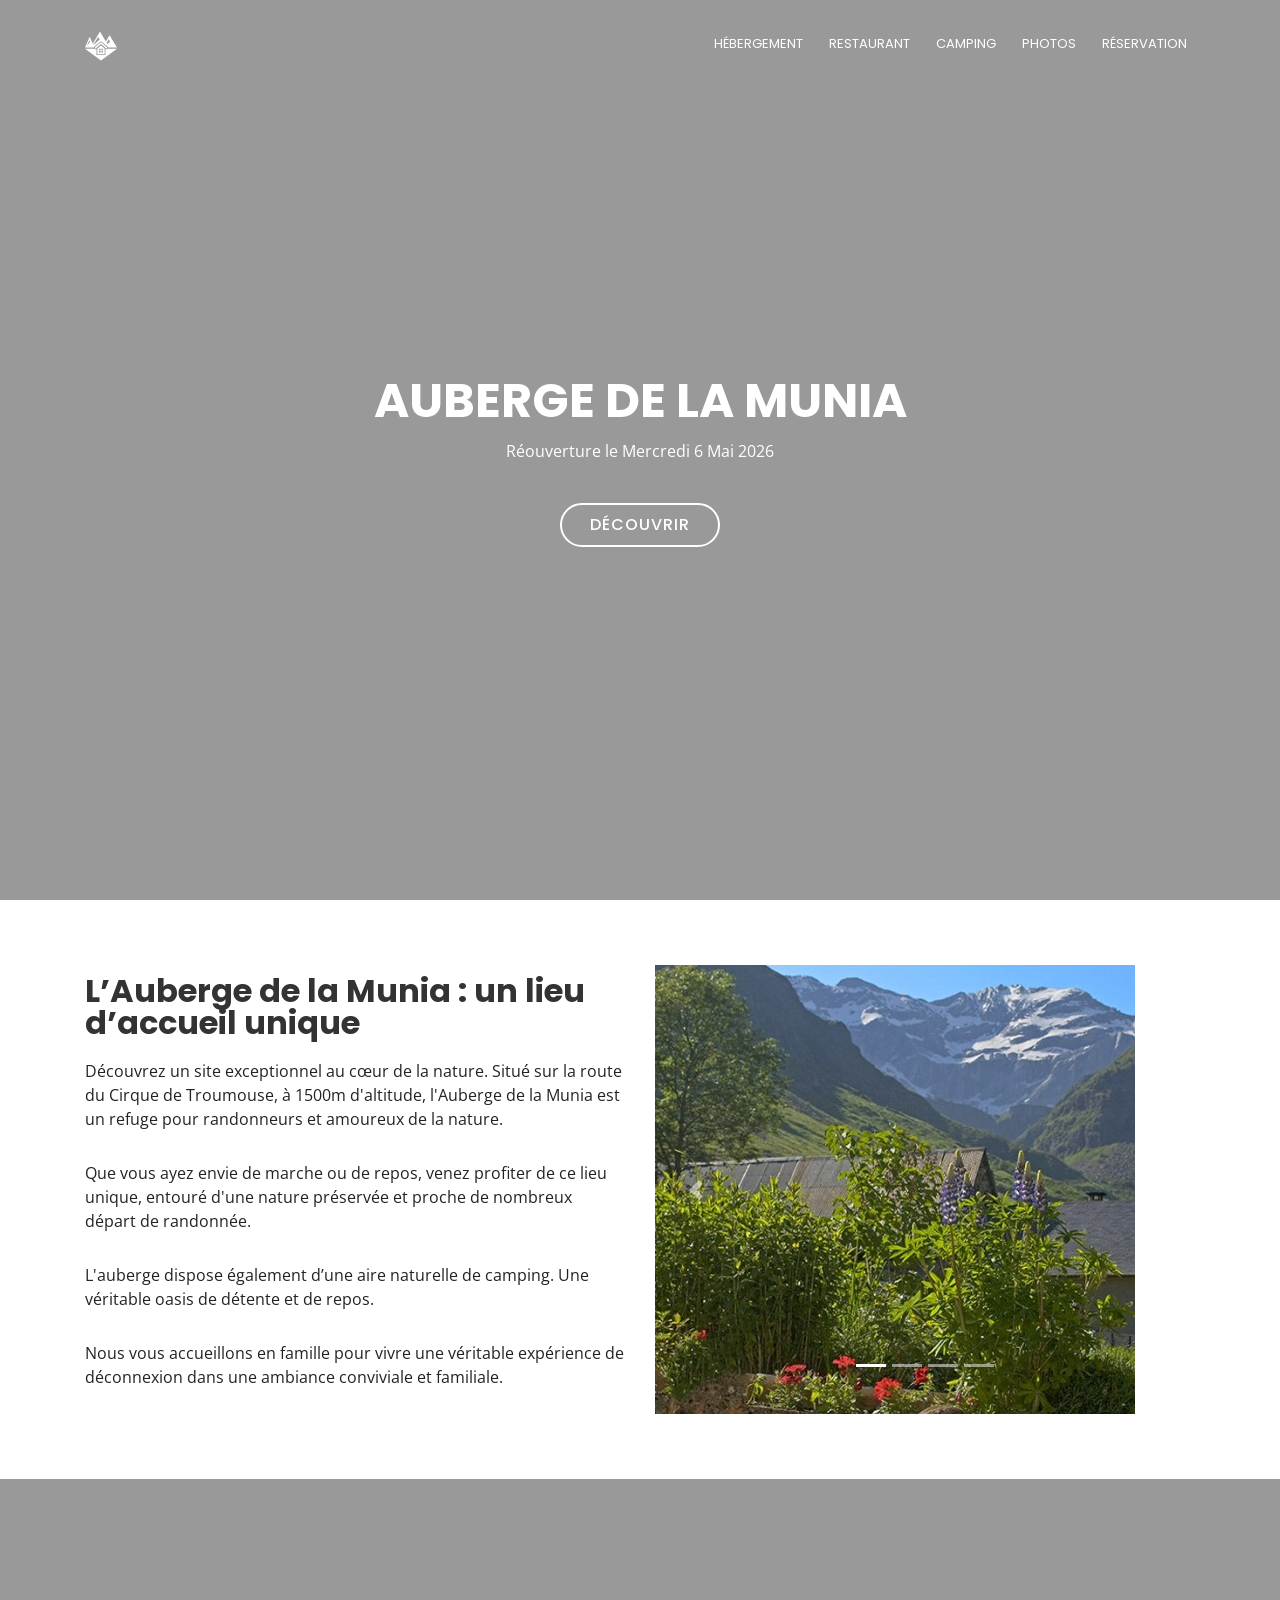
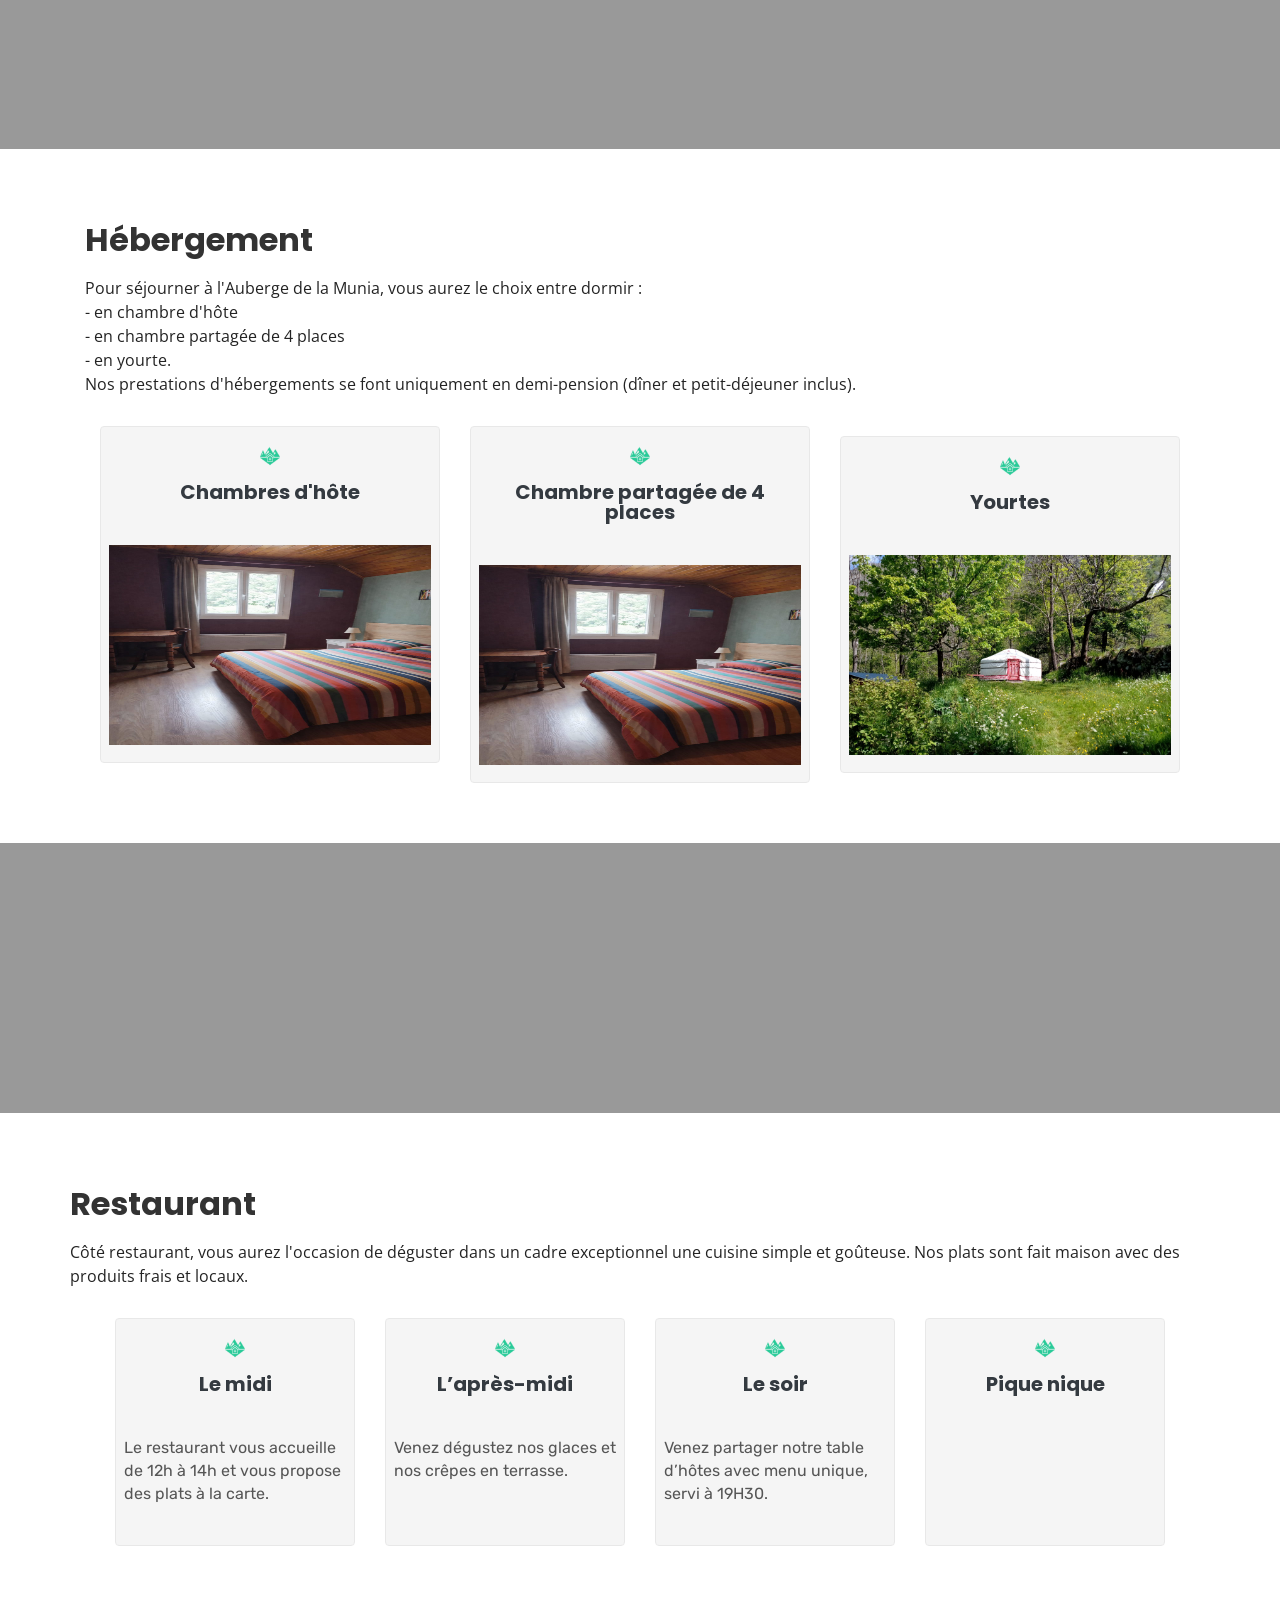
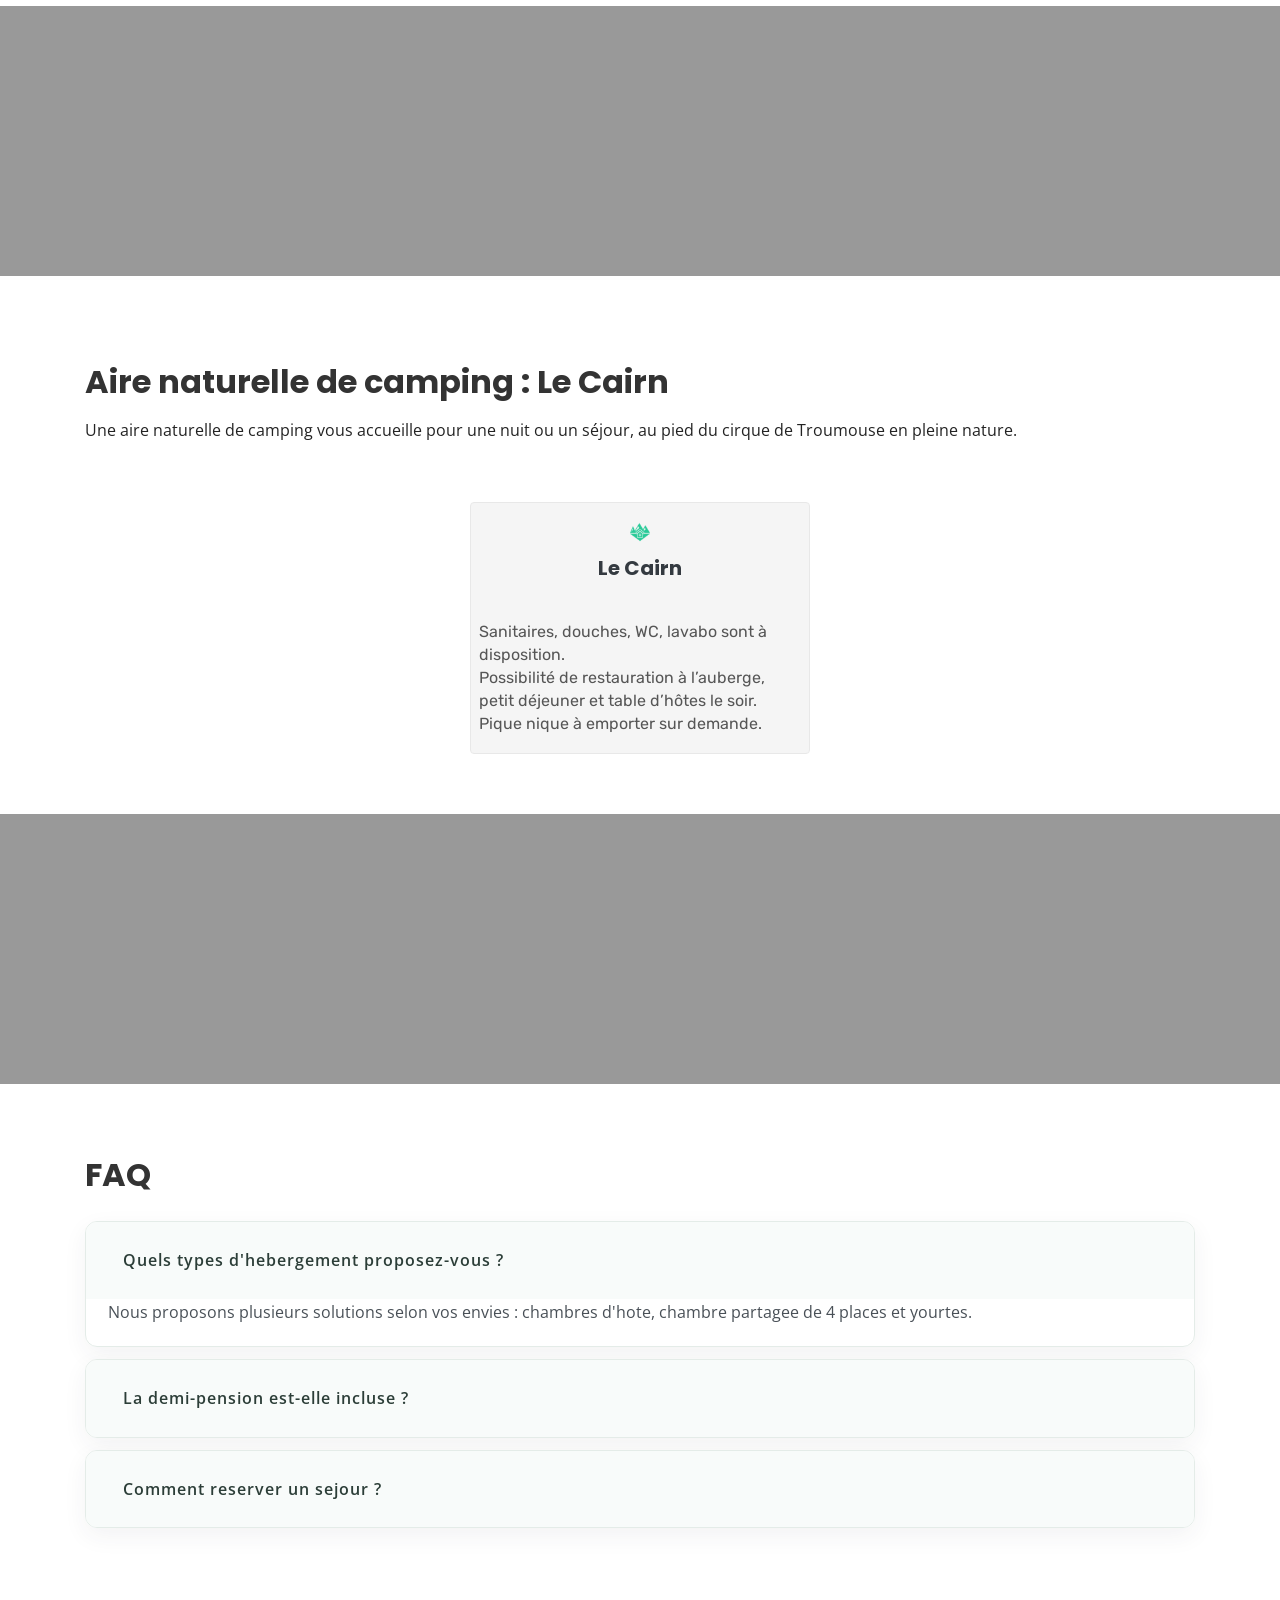
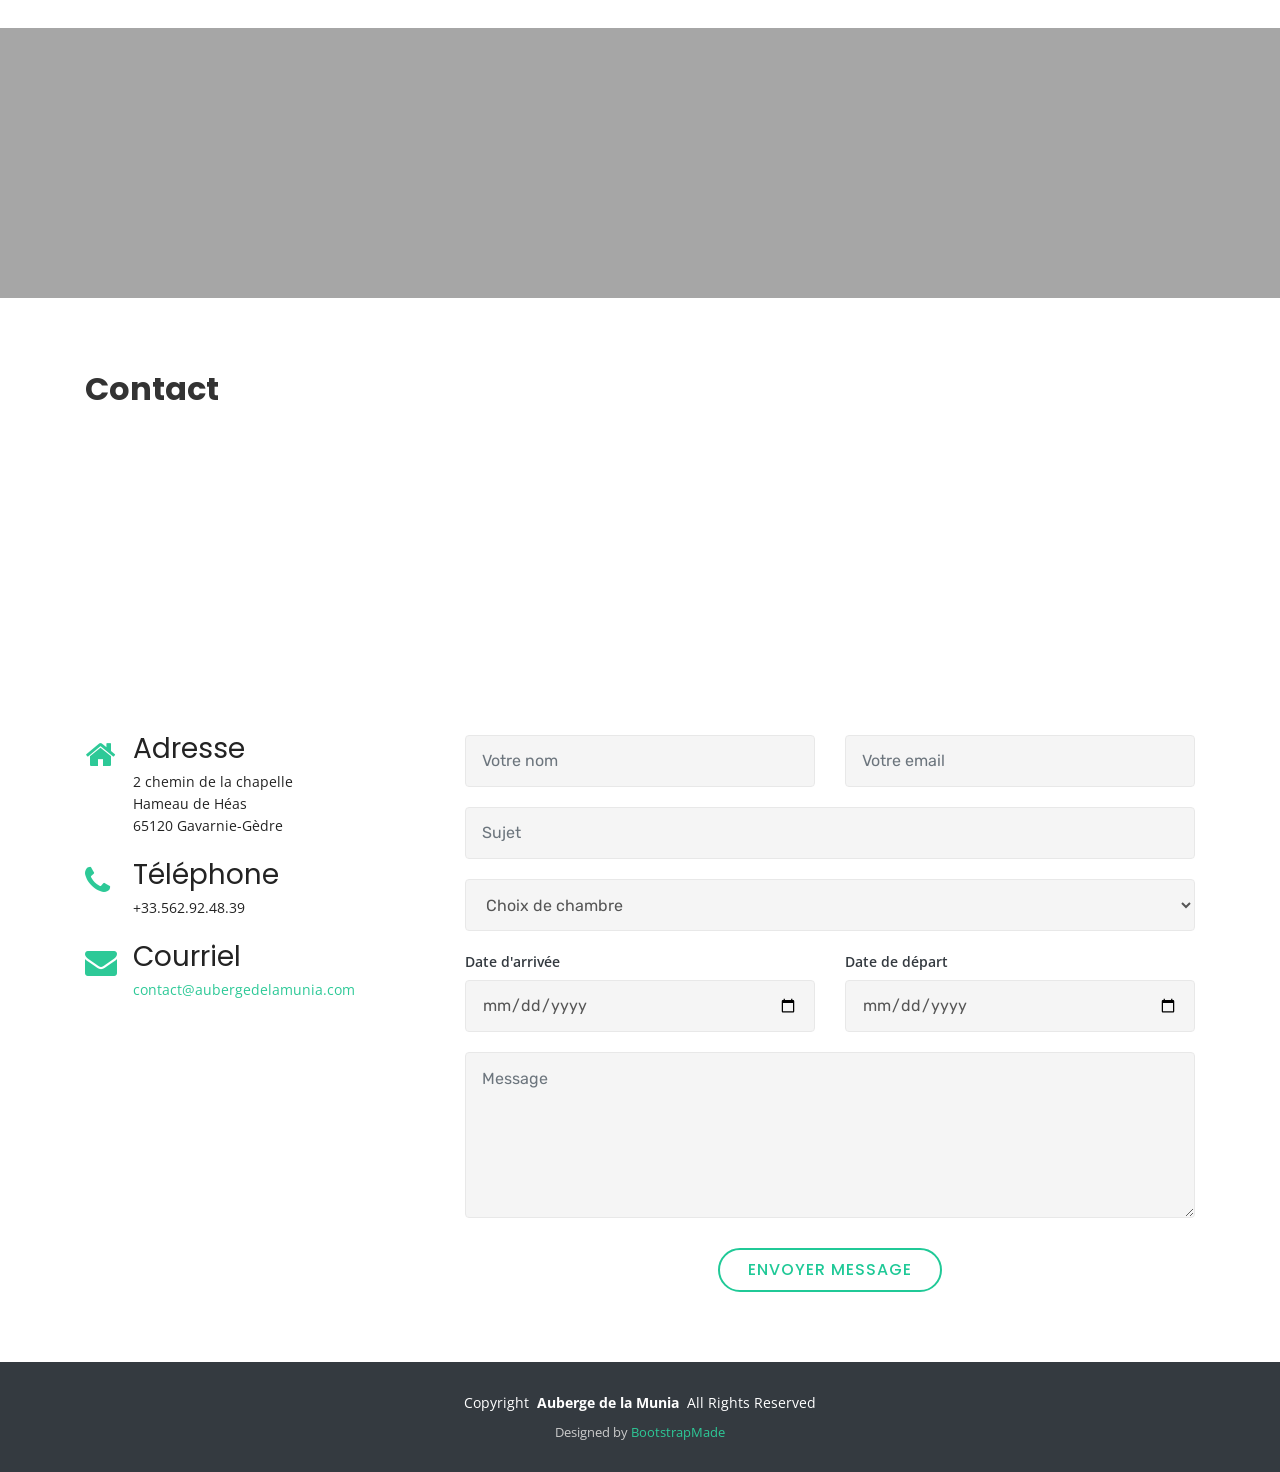
==== commit 48ae8ab6: "update date" ====
--- a/index.html
+++ b/index.html
@@ -134,7 +134,7 @@
         <section id="hero">
             <div class="hero-container">
                 <h1>Auberge de la Munia</h1>
-				<p style="font-size: 16px; color: white;">Réouverture le Vendredi 1 Mai 2026</p>
+				<p style="font-size: 16px; color: white;">Réouverture le Mercredi 6 Mai 2026</p>
                 <a href="#auberge" class="btn-get-started">Découvrir</a>
             </div>
         </section>
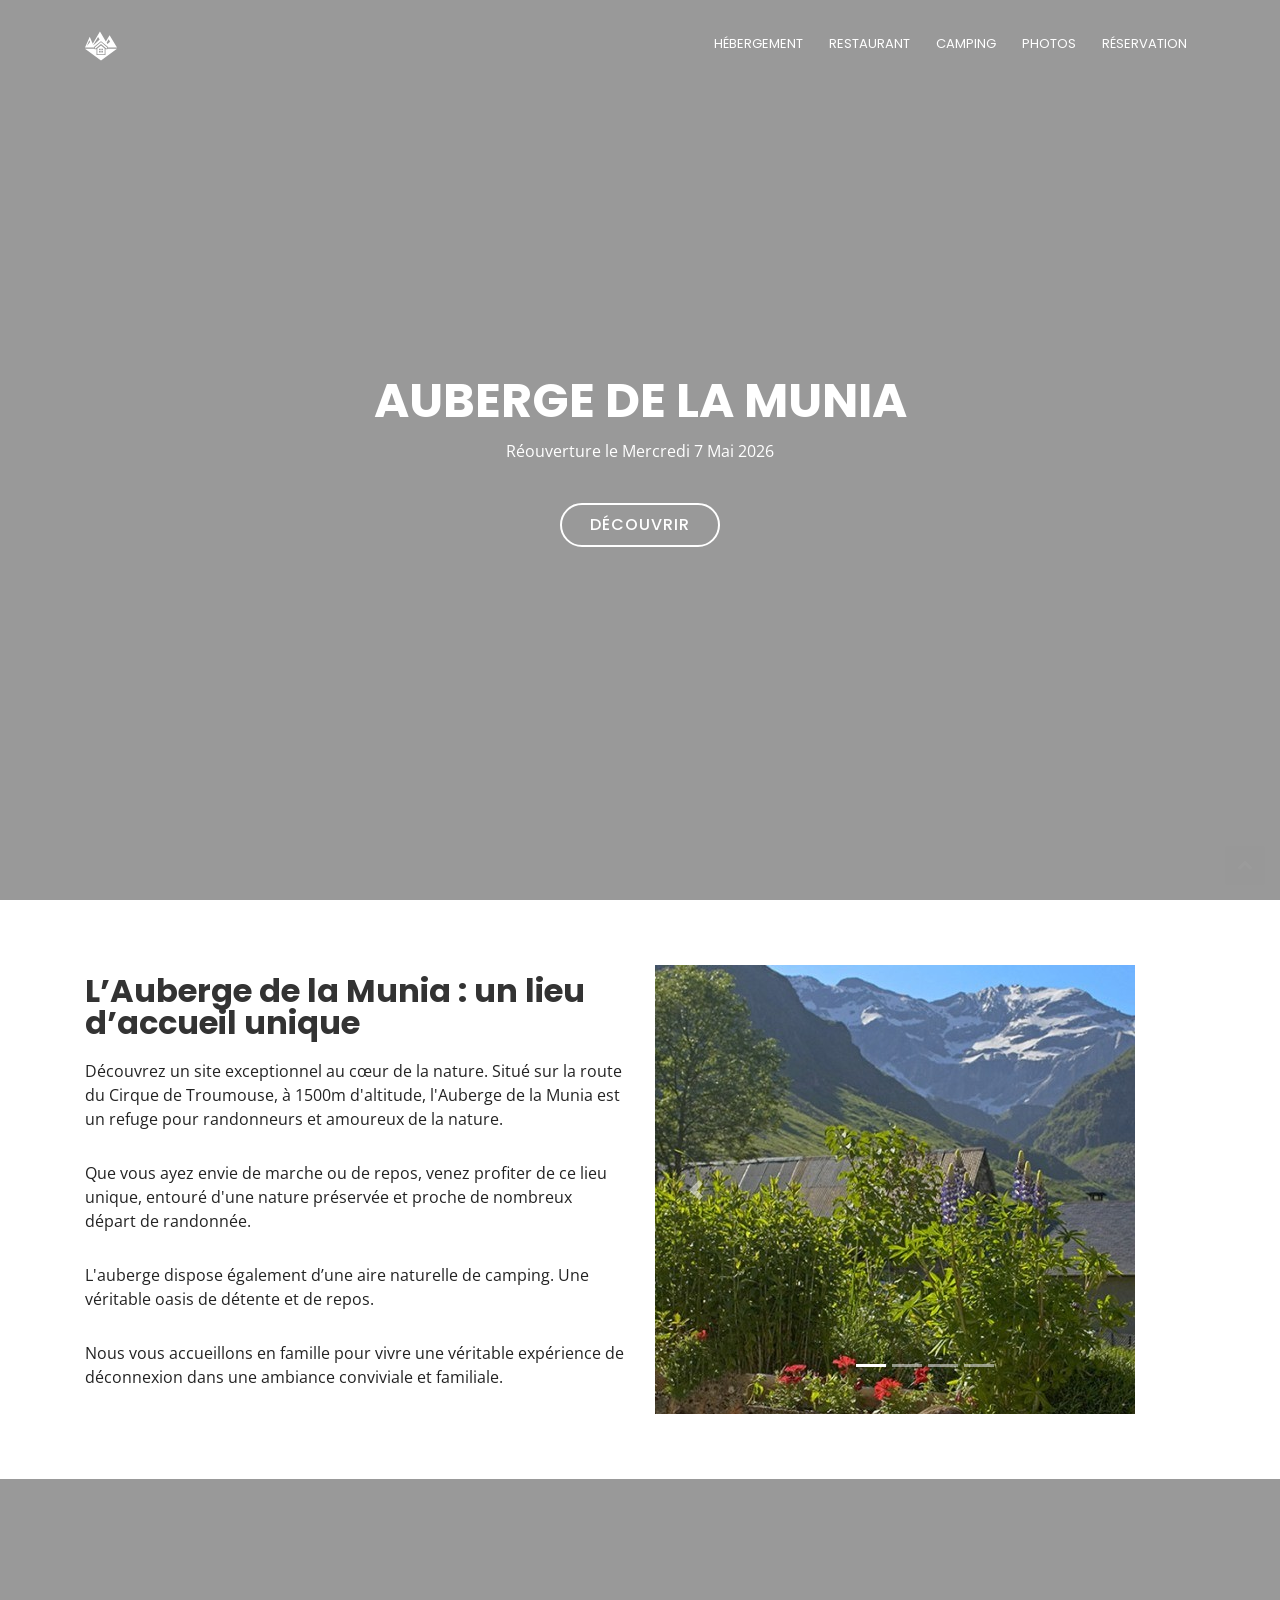
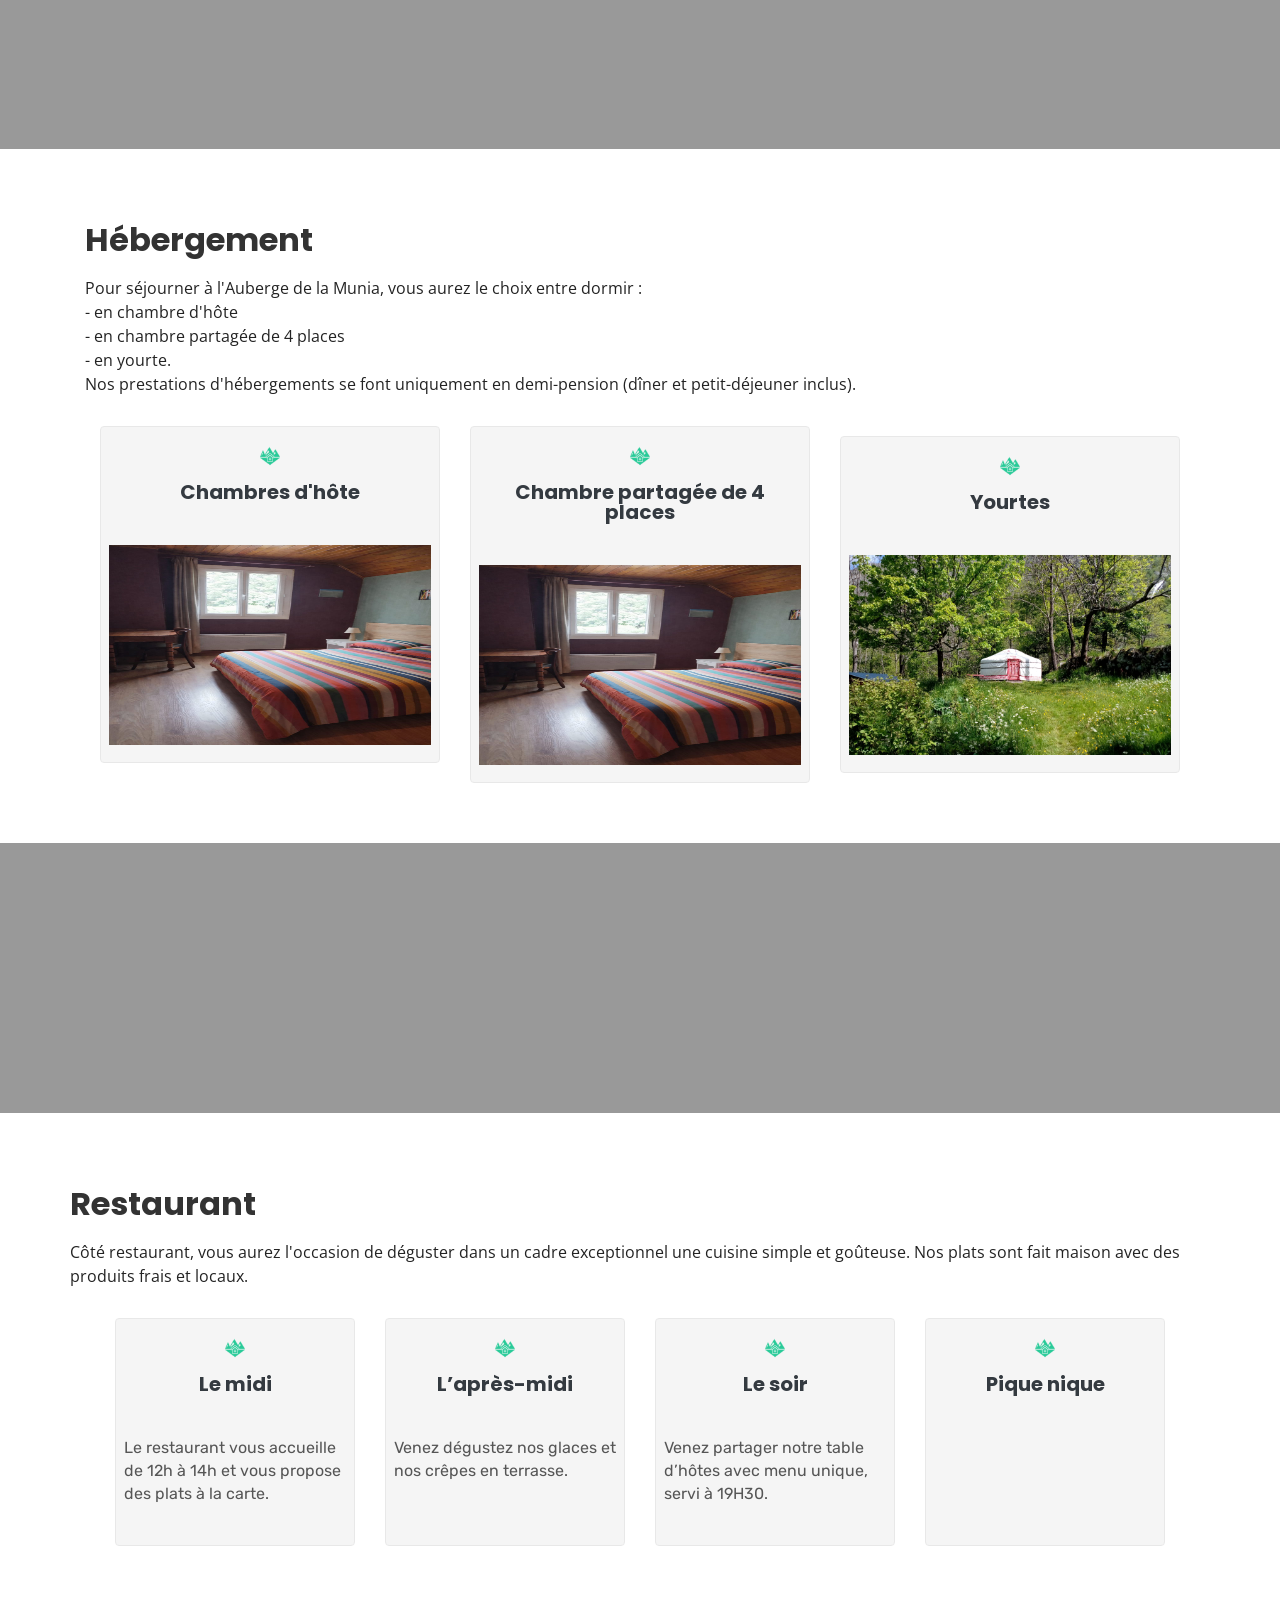
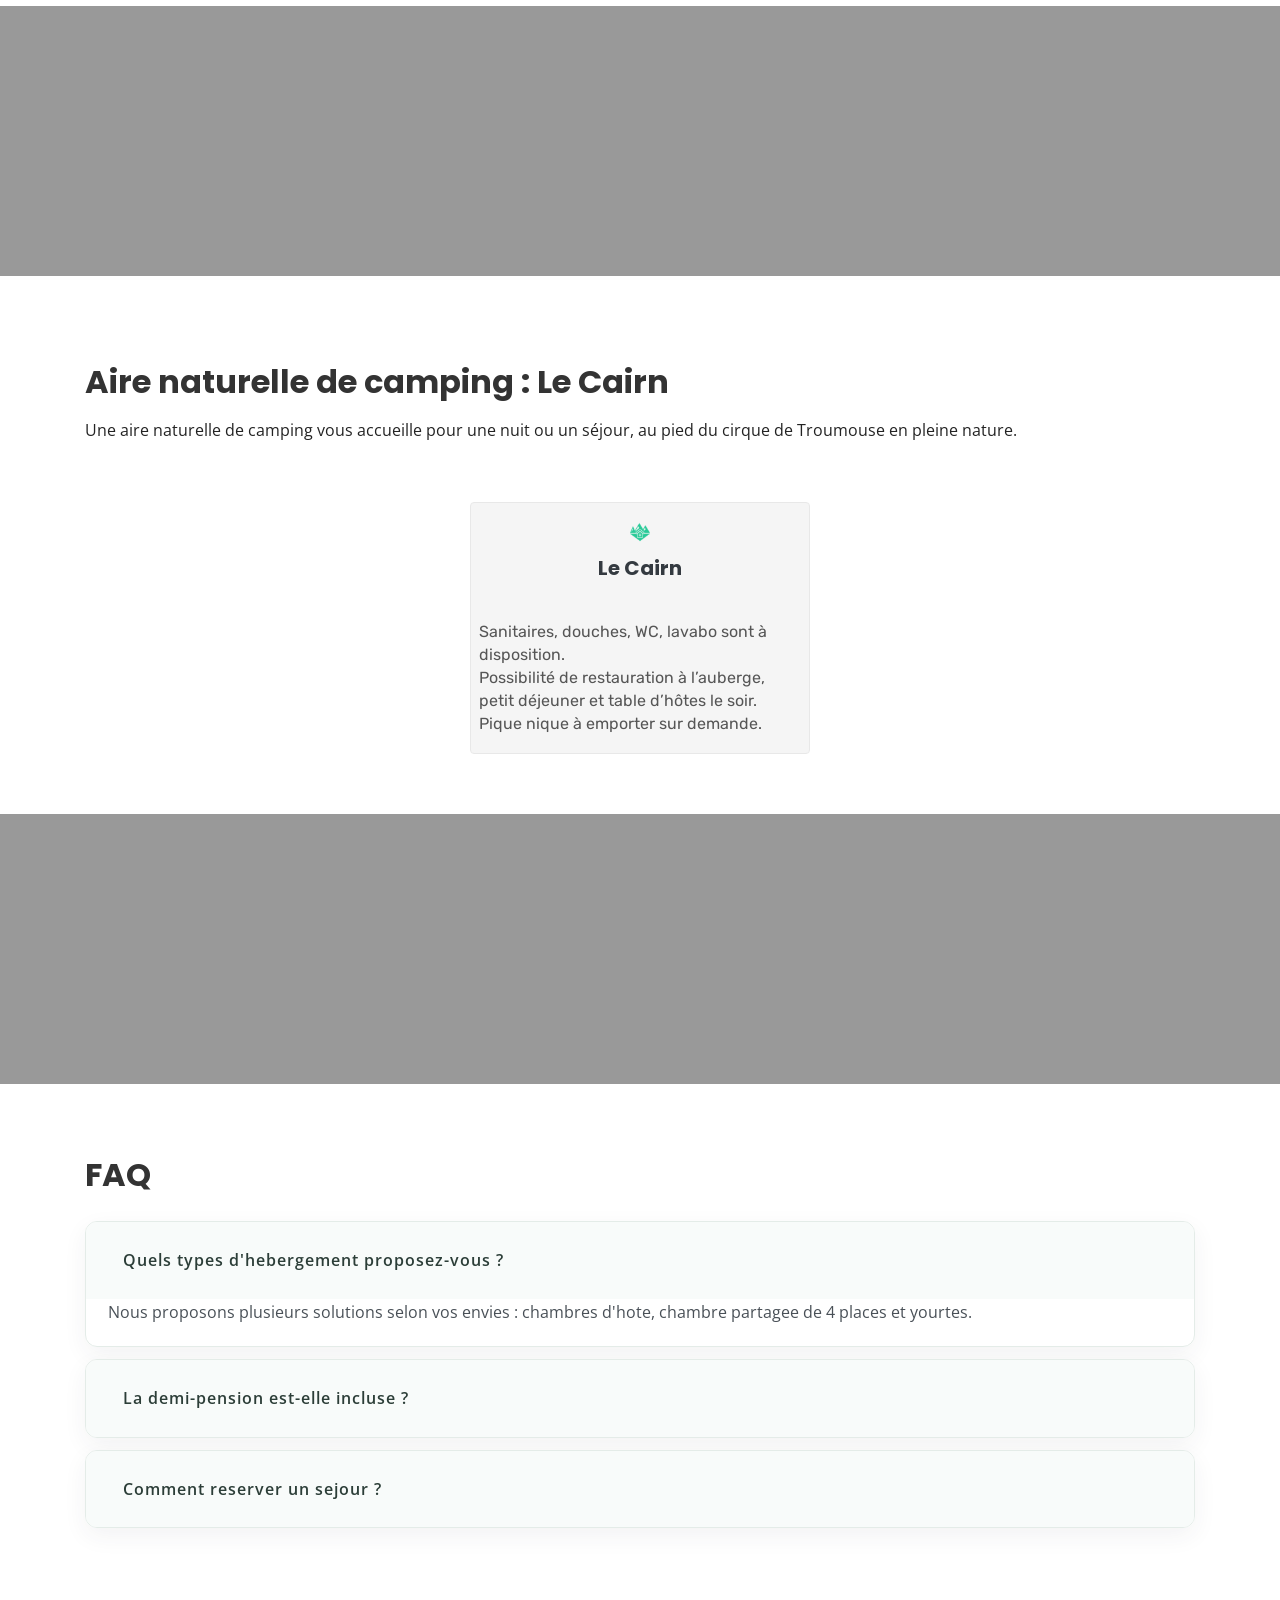
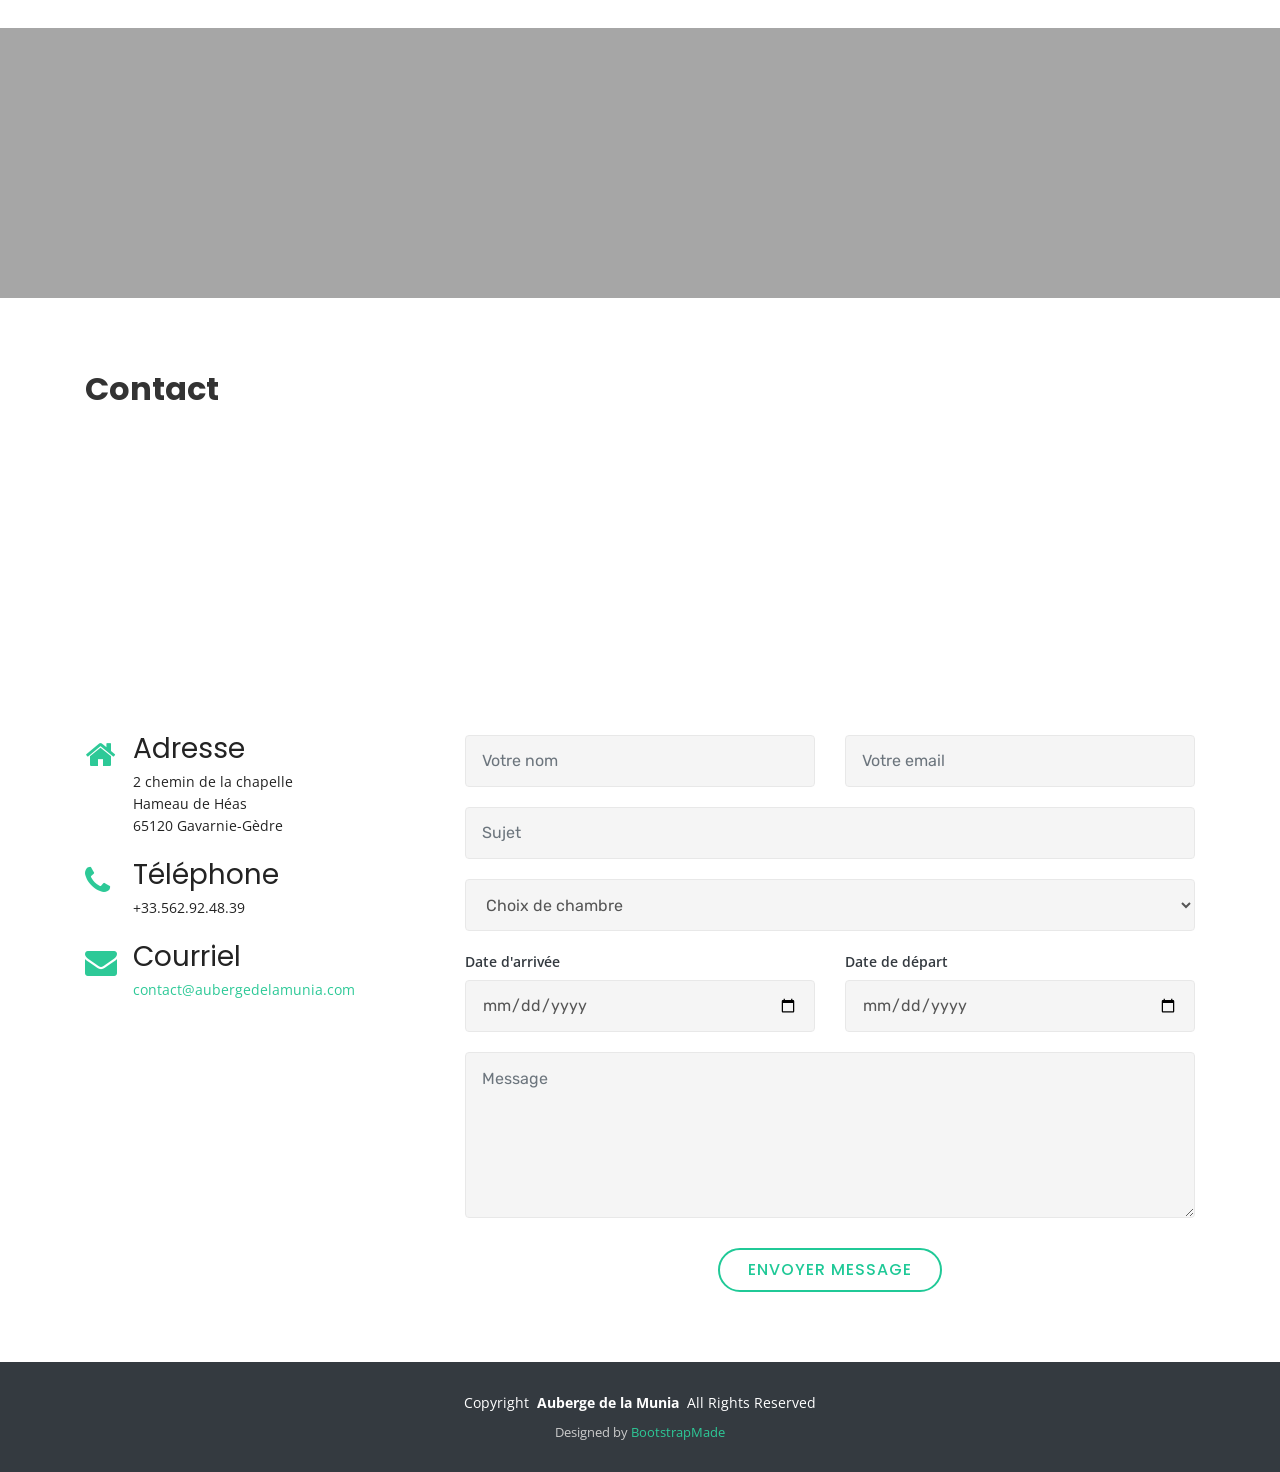
==== commit 3fd3fd22: "test date" ====
--- a/index.html
+++ b/index.html
@@ -134,7 +134,7 @@
         <section id="hero">
             <div class="hero-container">
                 <h1>Auberge de la Munia</h1>
-				<p style="font-size: 16px; color: white;">Réouverture le Mercredi 6 Mai 2026</p>
+				<p style="font-size: 16px; color: white;">Réouverture le Mercredi 7 Mai 2026</p>
                 <a href="#auberge" class="btn-get-started">Découvrir</a>
             </div>
         </section>
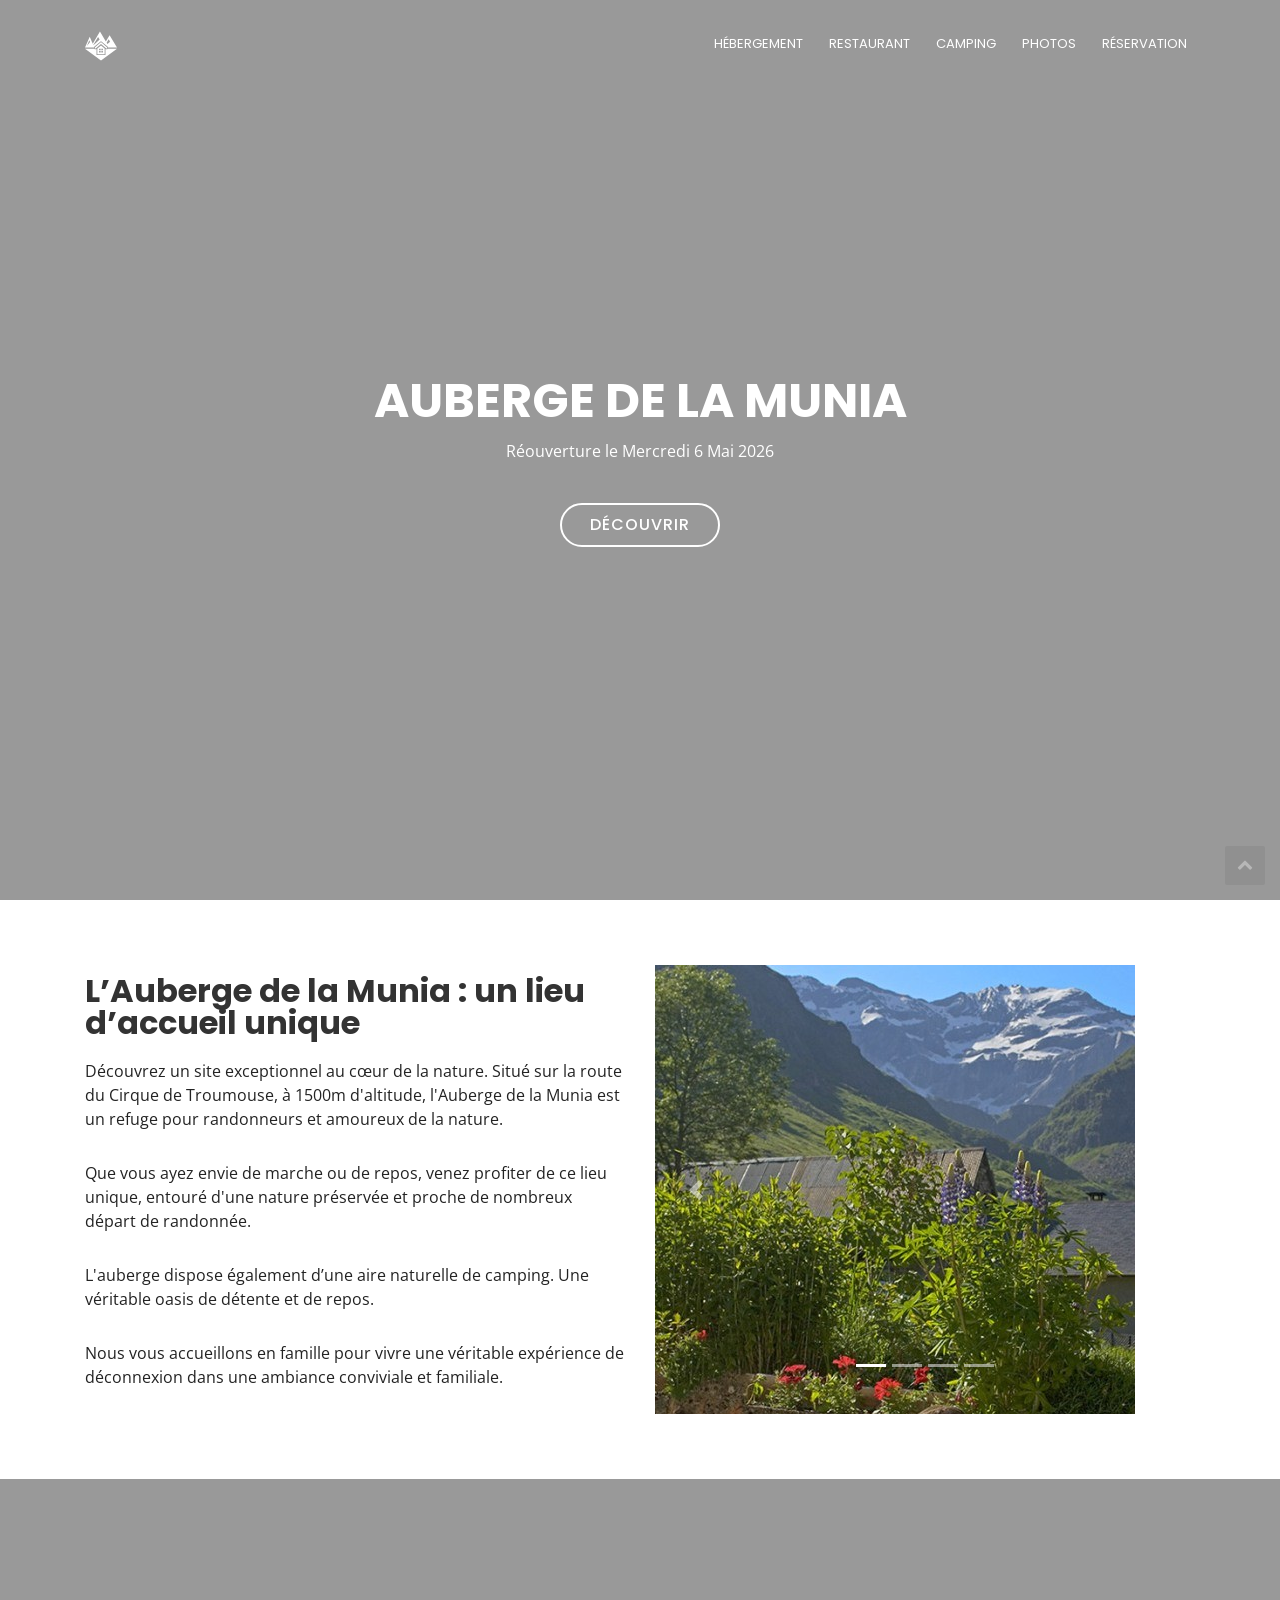
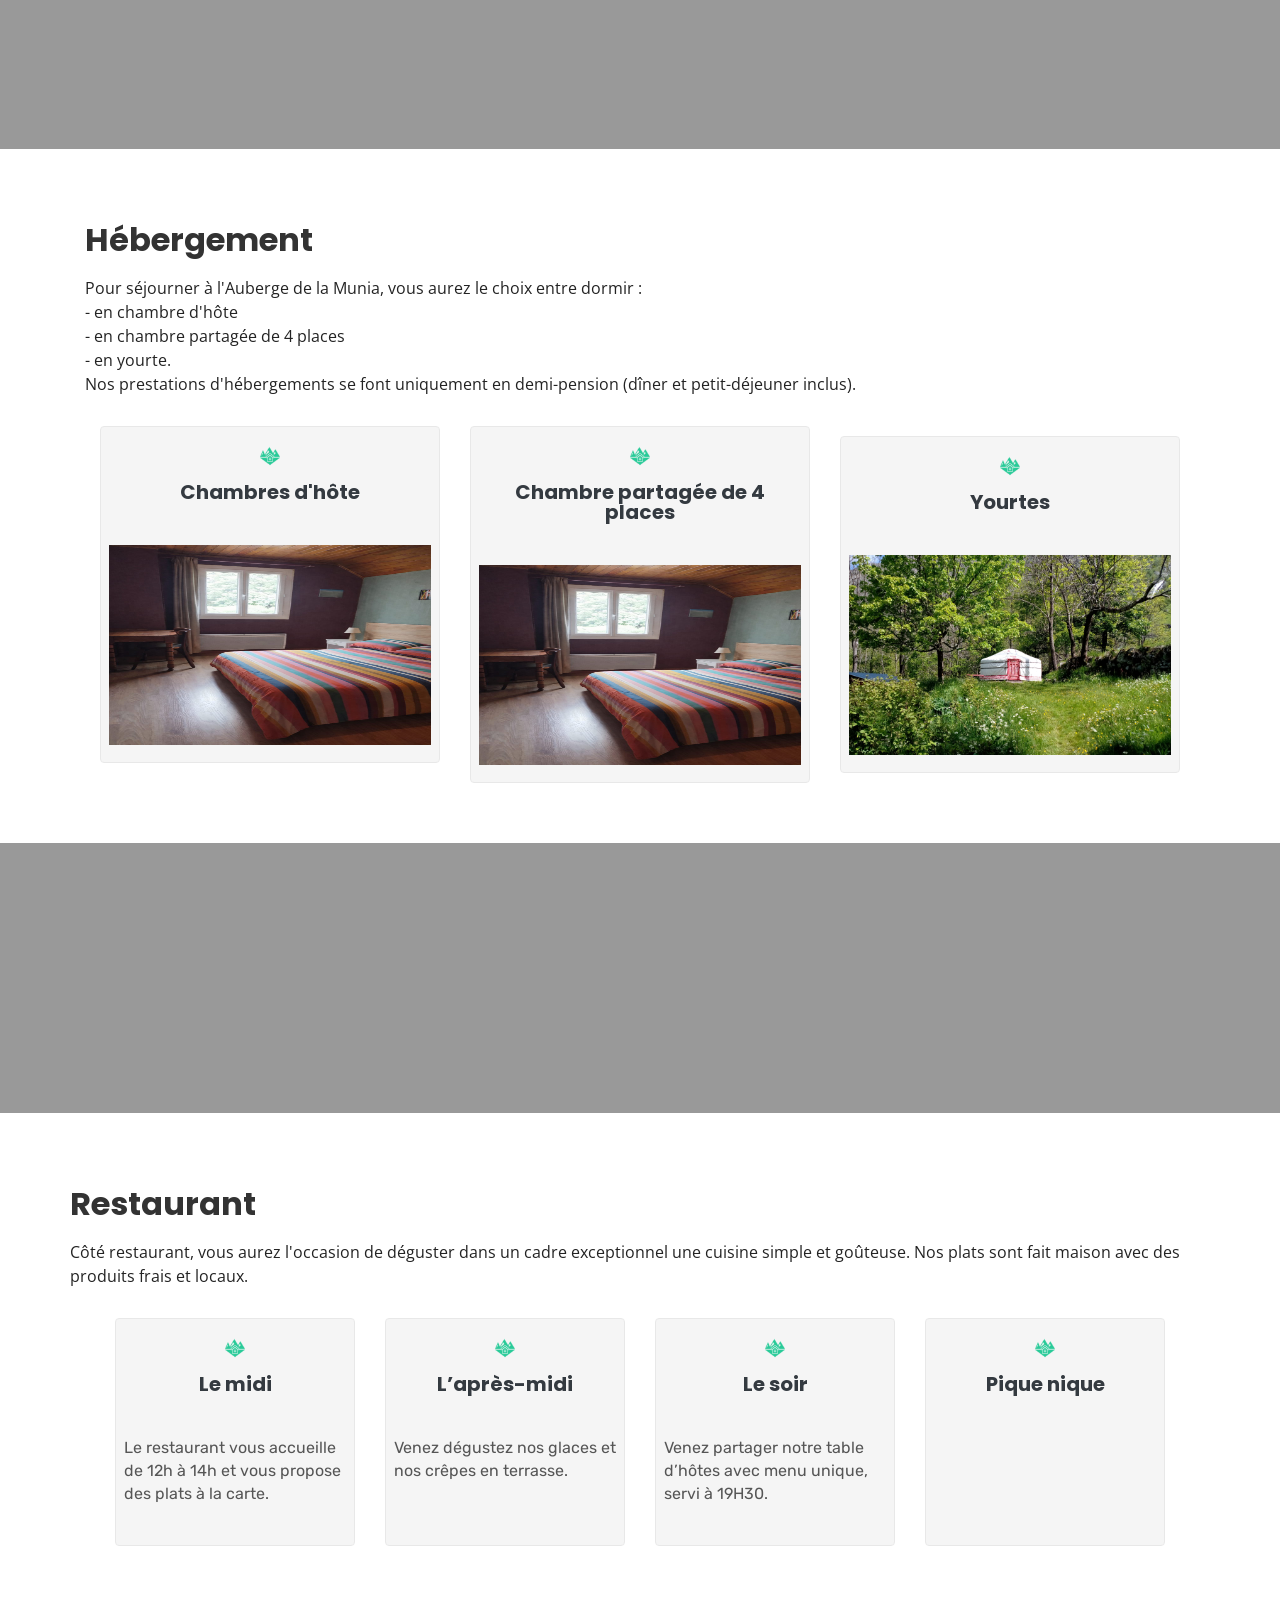
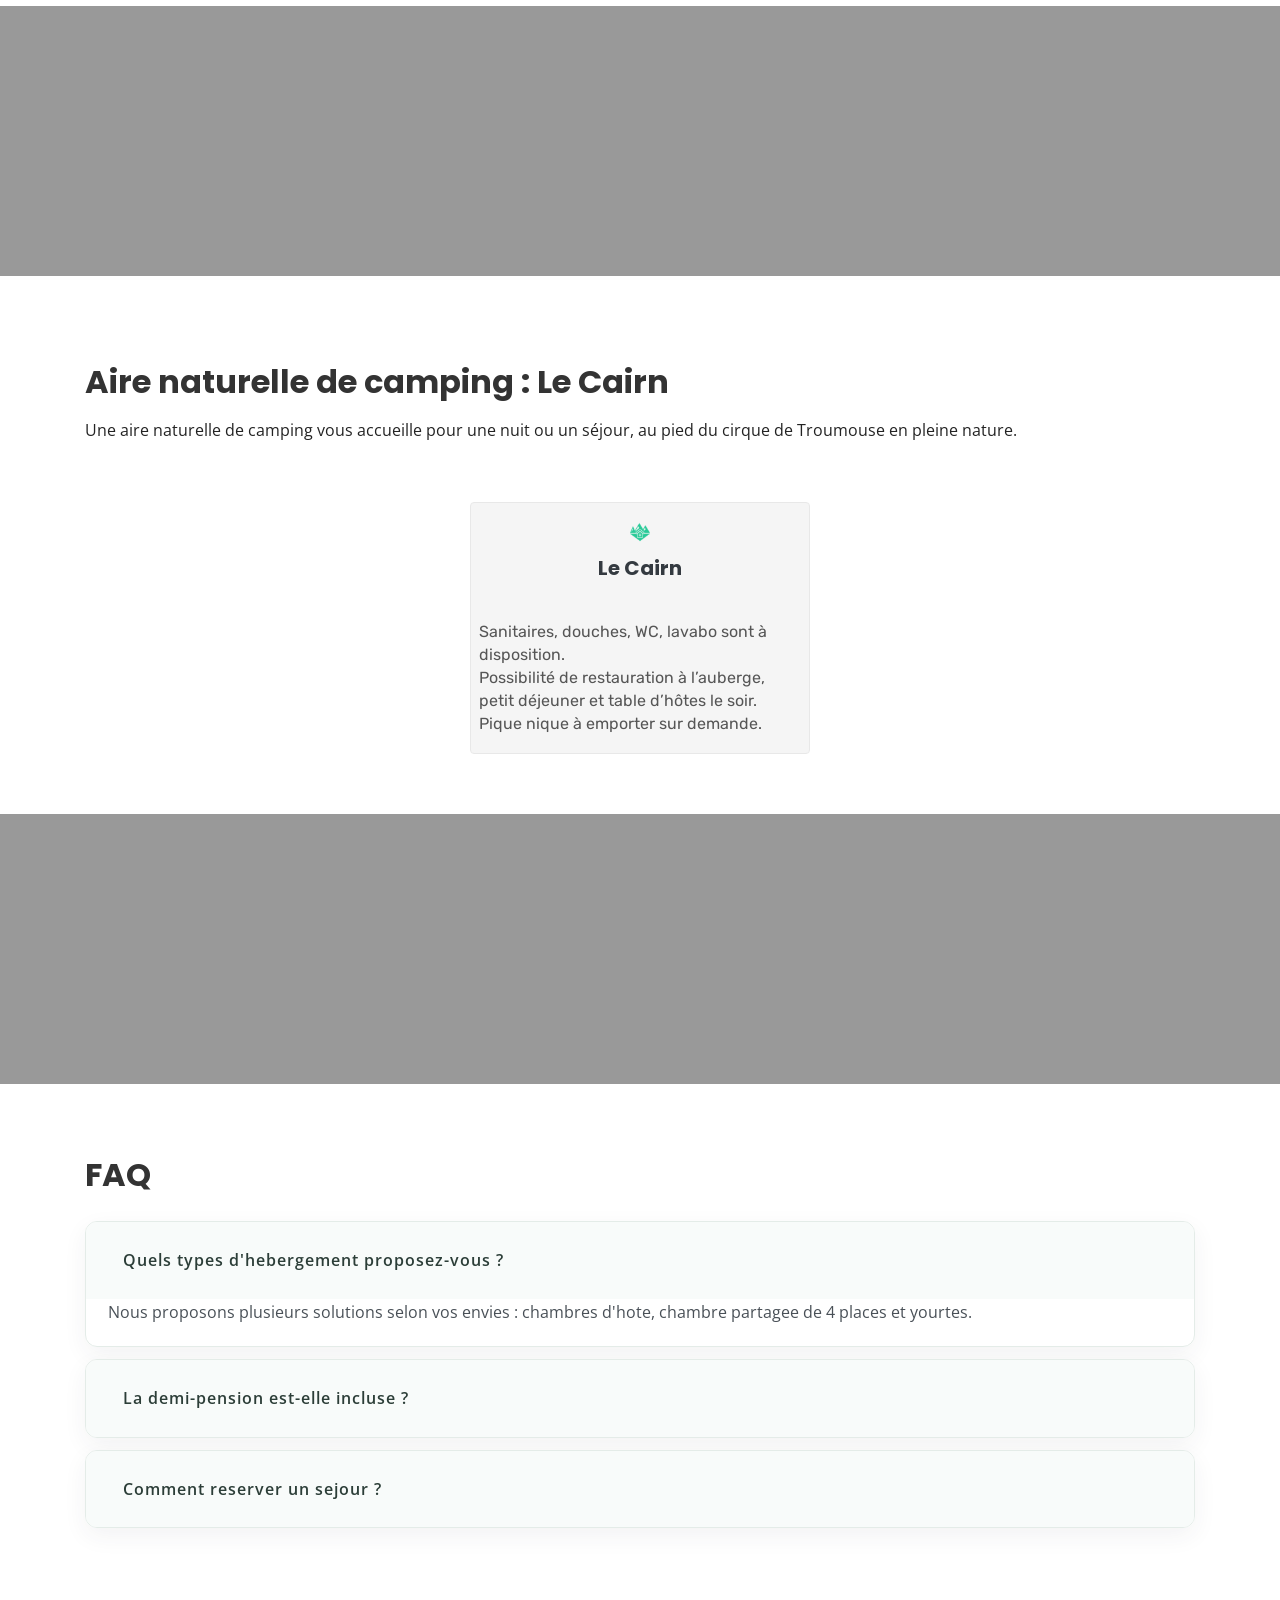
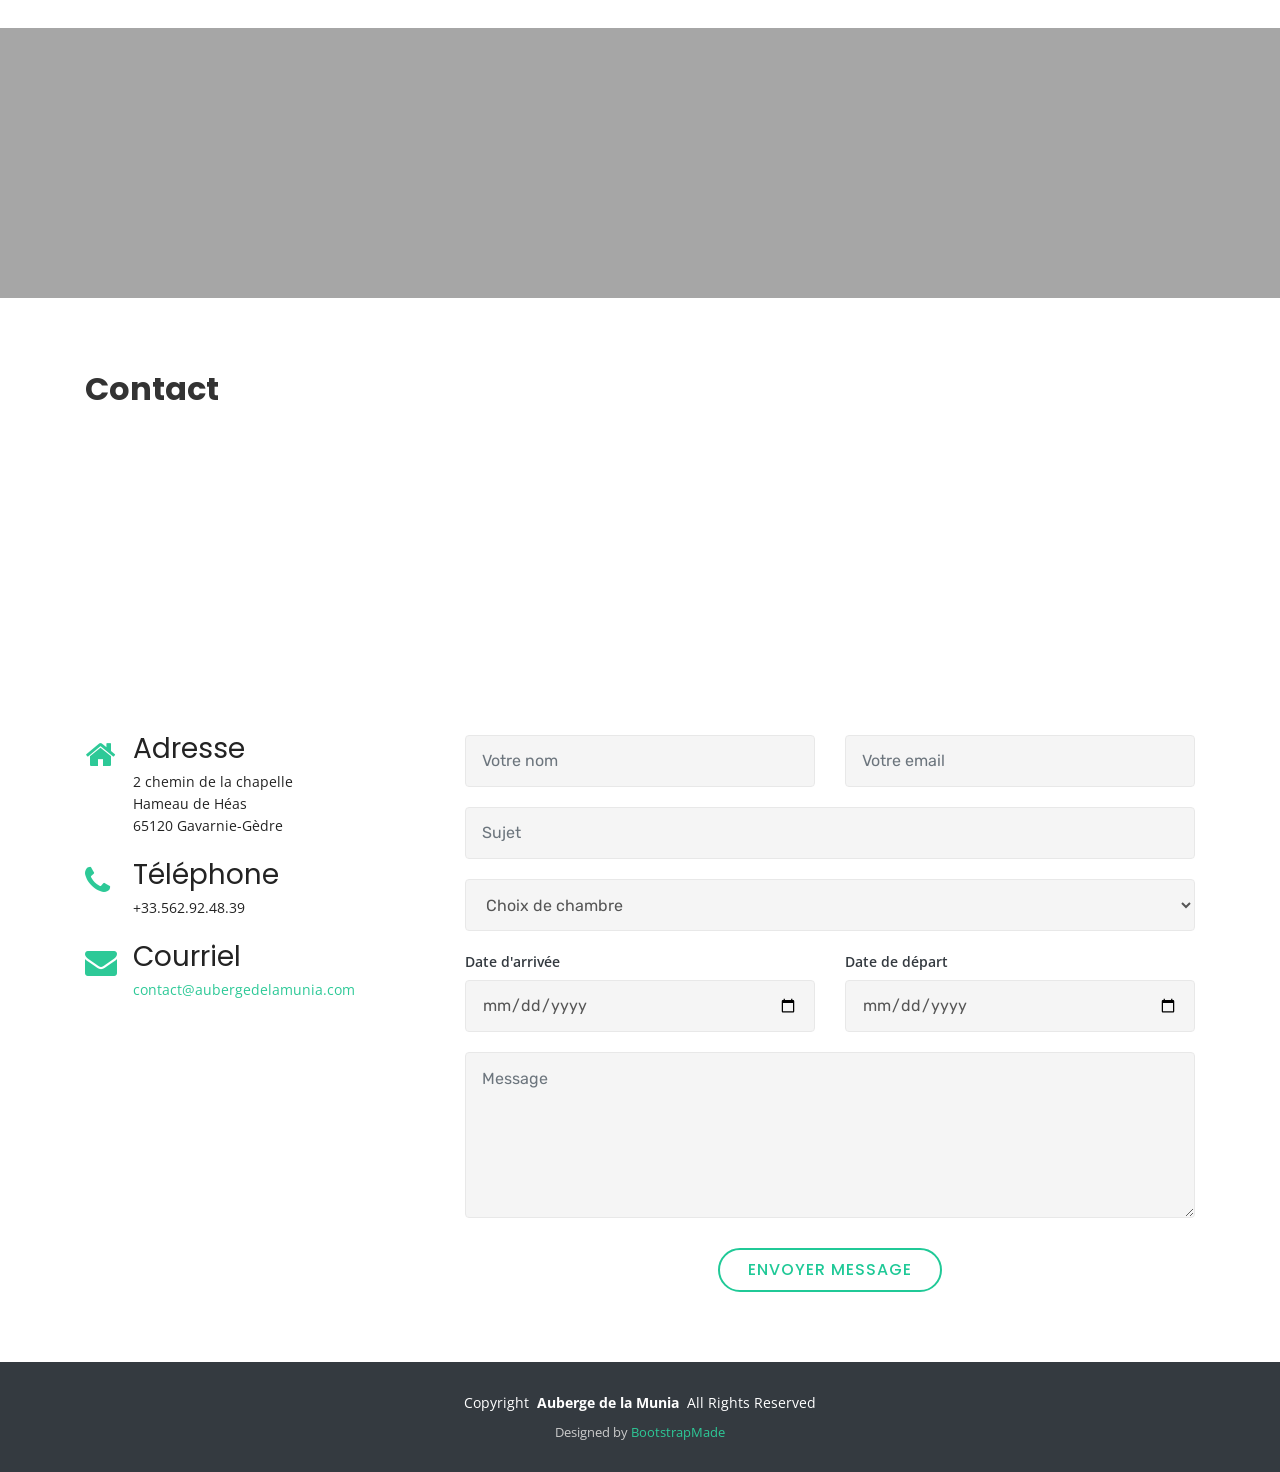
==== commit 773ebb2c: "erratum test" ====
--- a/index.html
+++ b/index.html
@@ -134,7 +134,7 @@
         <section id="hero">
             <div class="hero-container">
                 <h1>Auberge de la Munia</h1>
-				<p style="font-size: 16px; color: white;">Réouverture le Mercredi 7 Mai 2026</p>
+				<p style="font-size: 16px; color: white;">Réouverture le Mercredi 6 Mai 2026</p>
                 <a href="#auberge" class="btn-get-started">Découvrir</a>
             </div>
         </section>
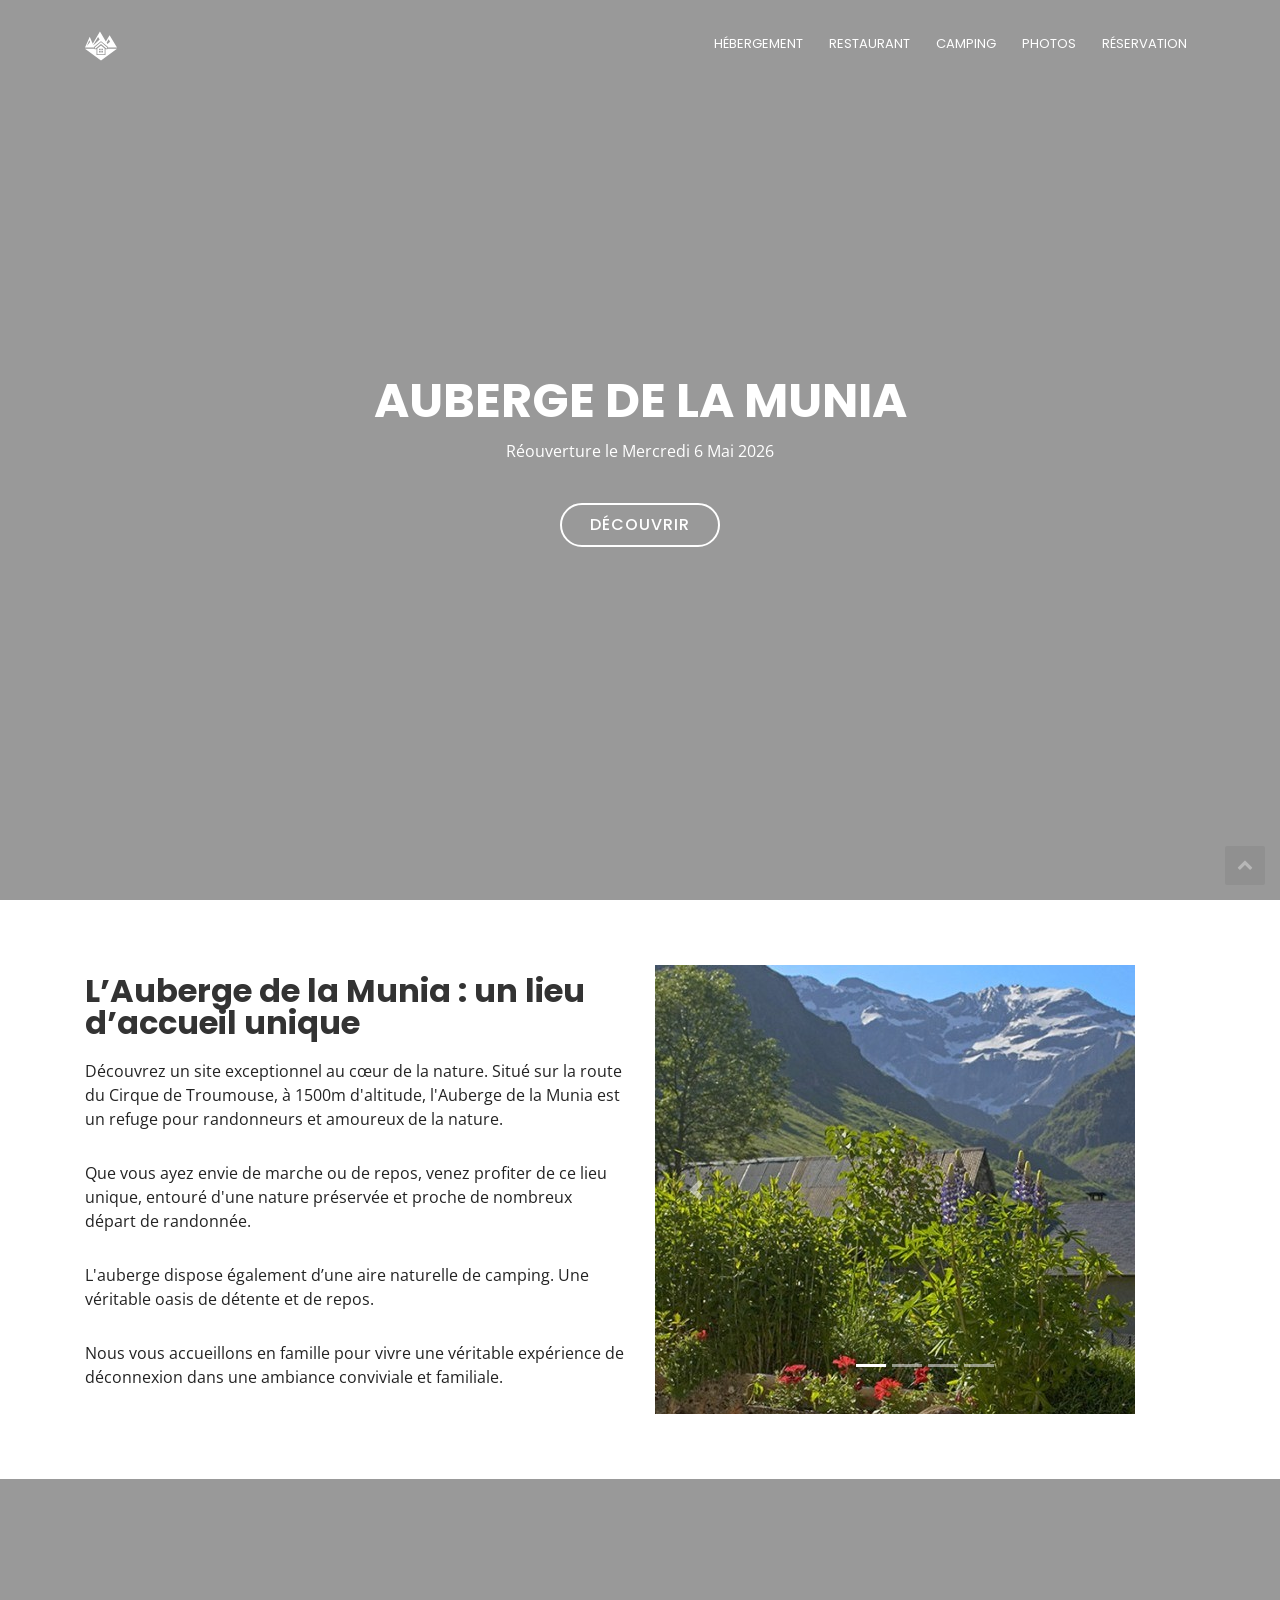
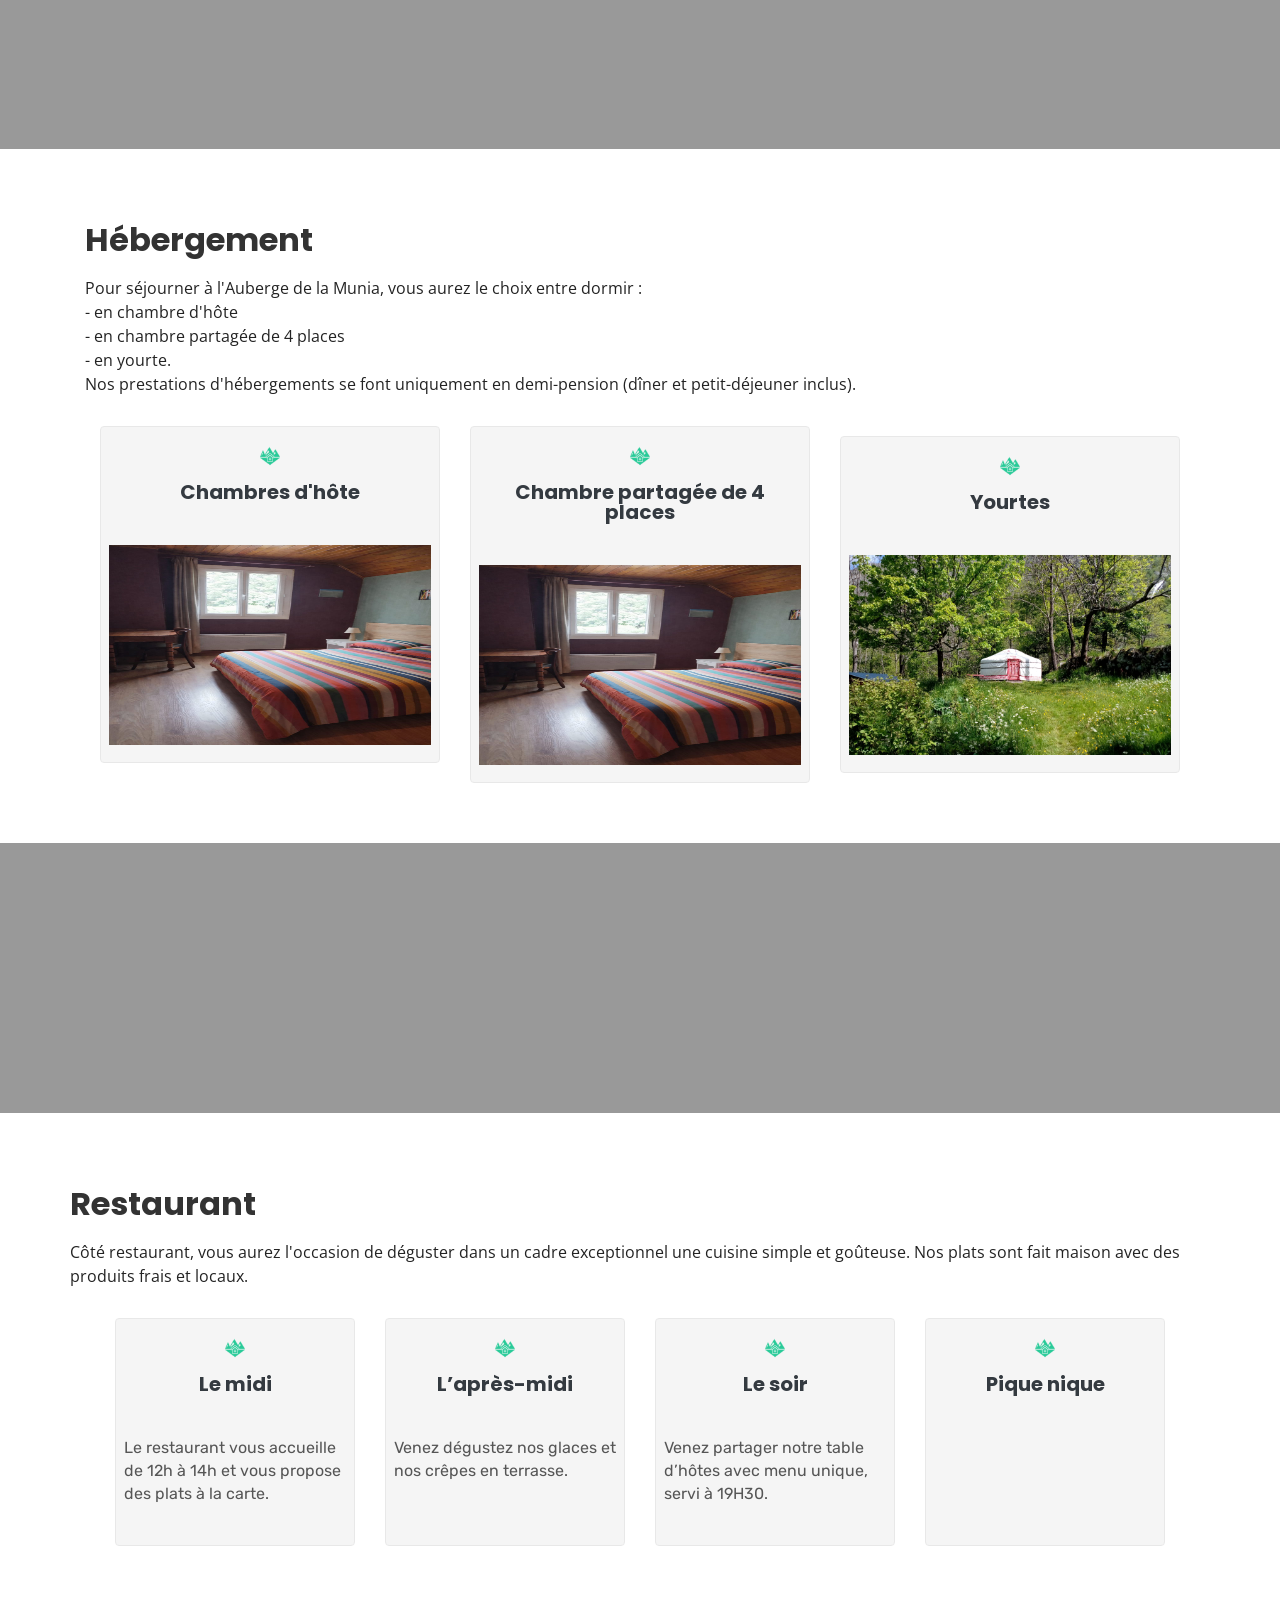
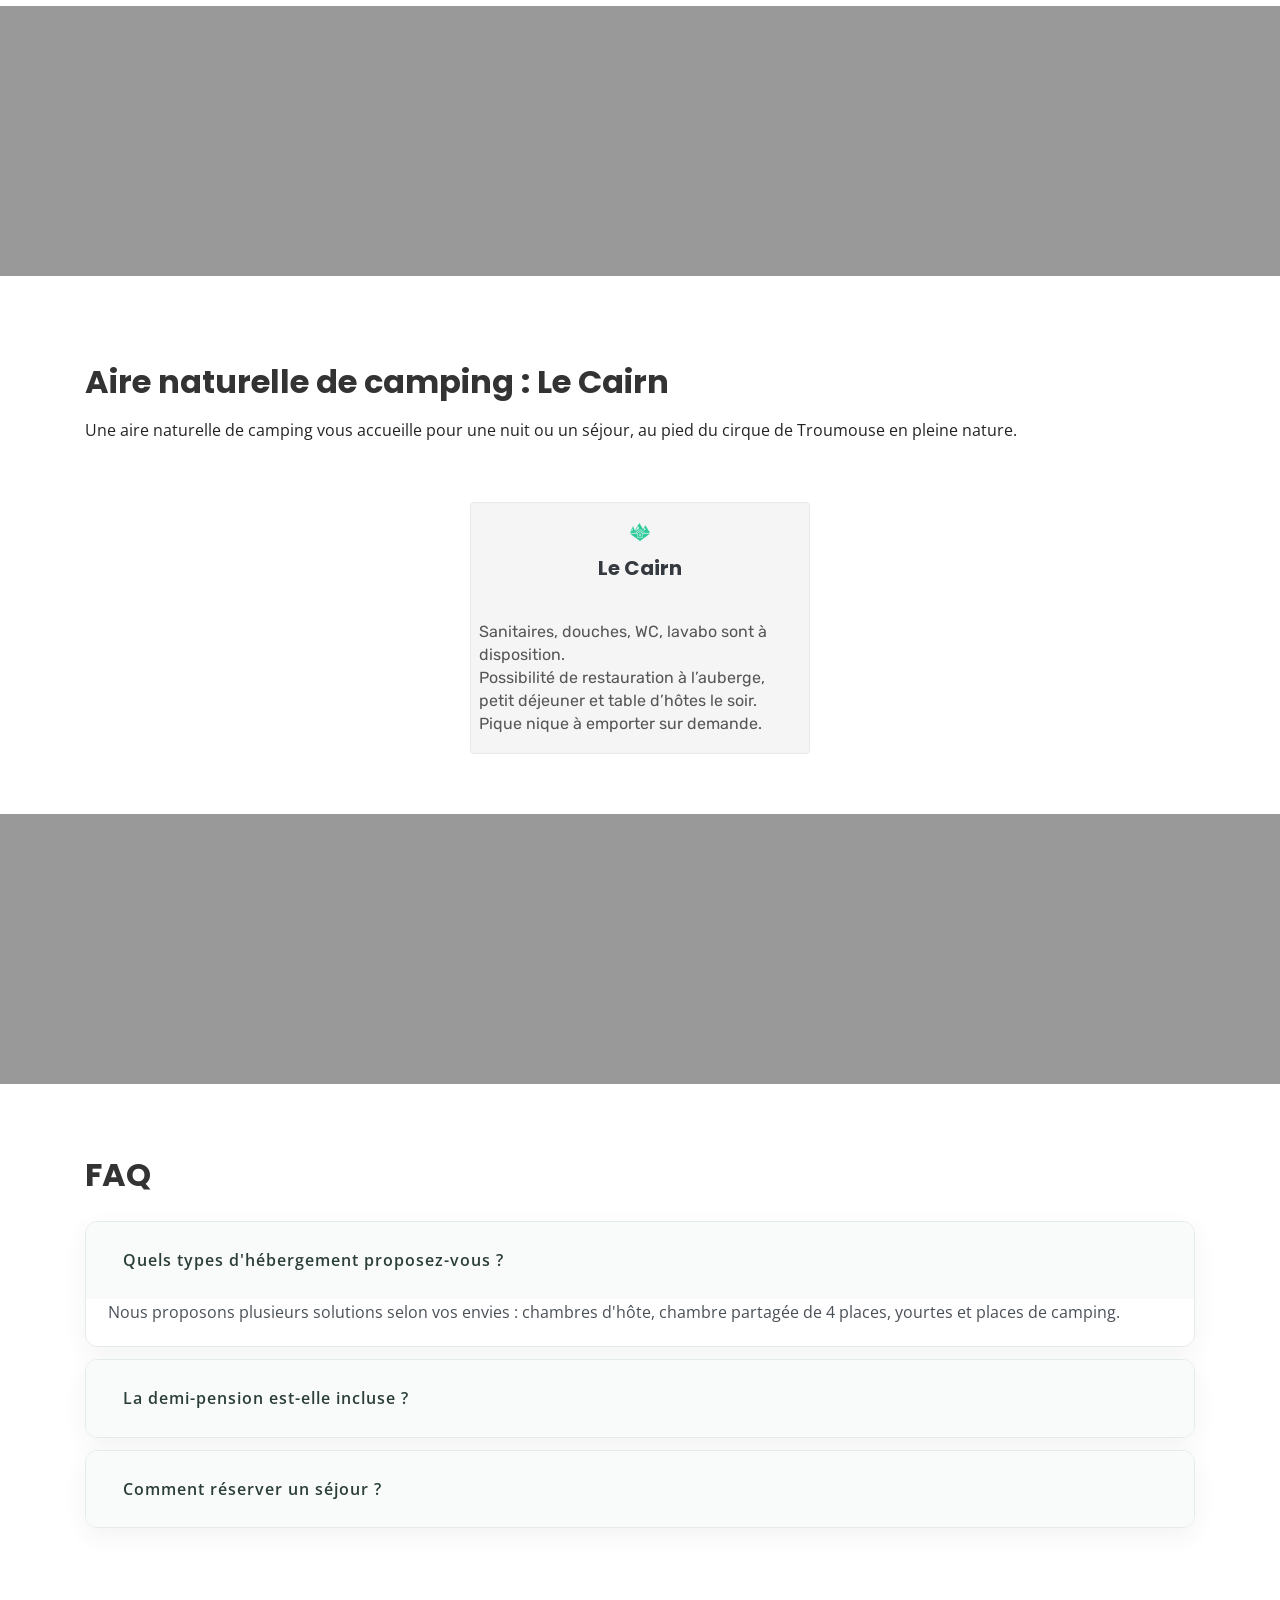
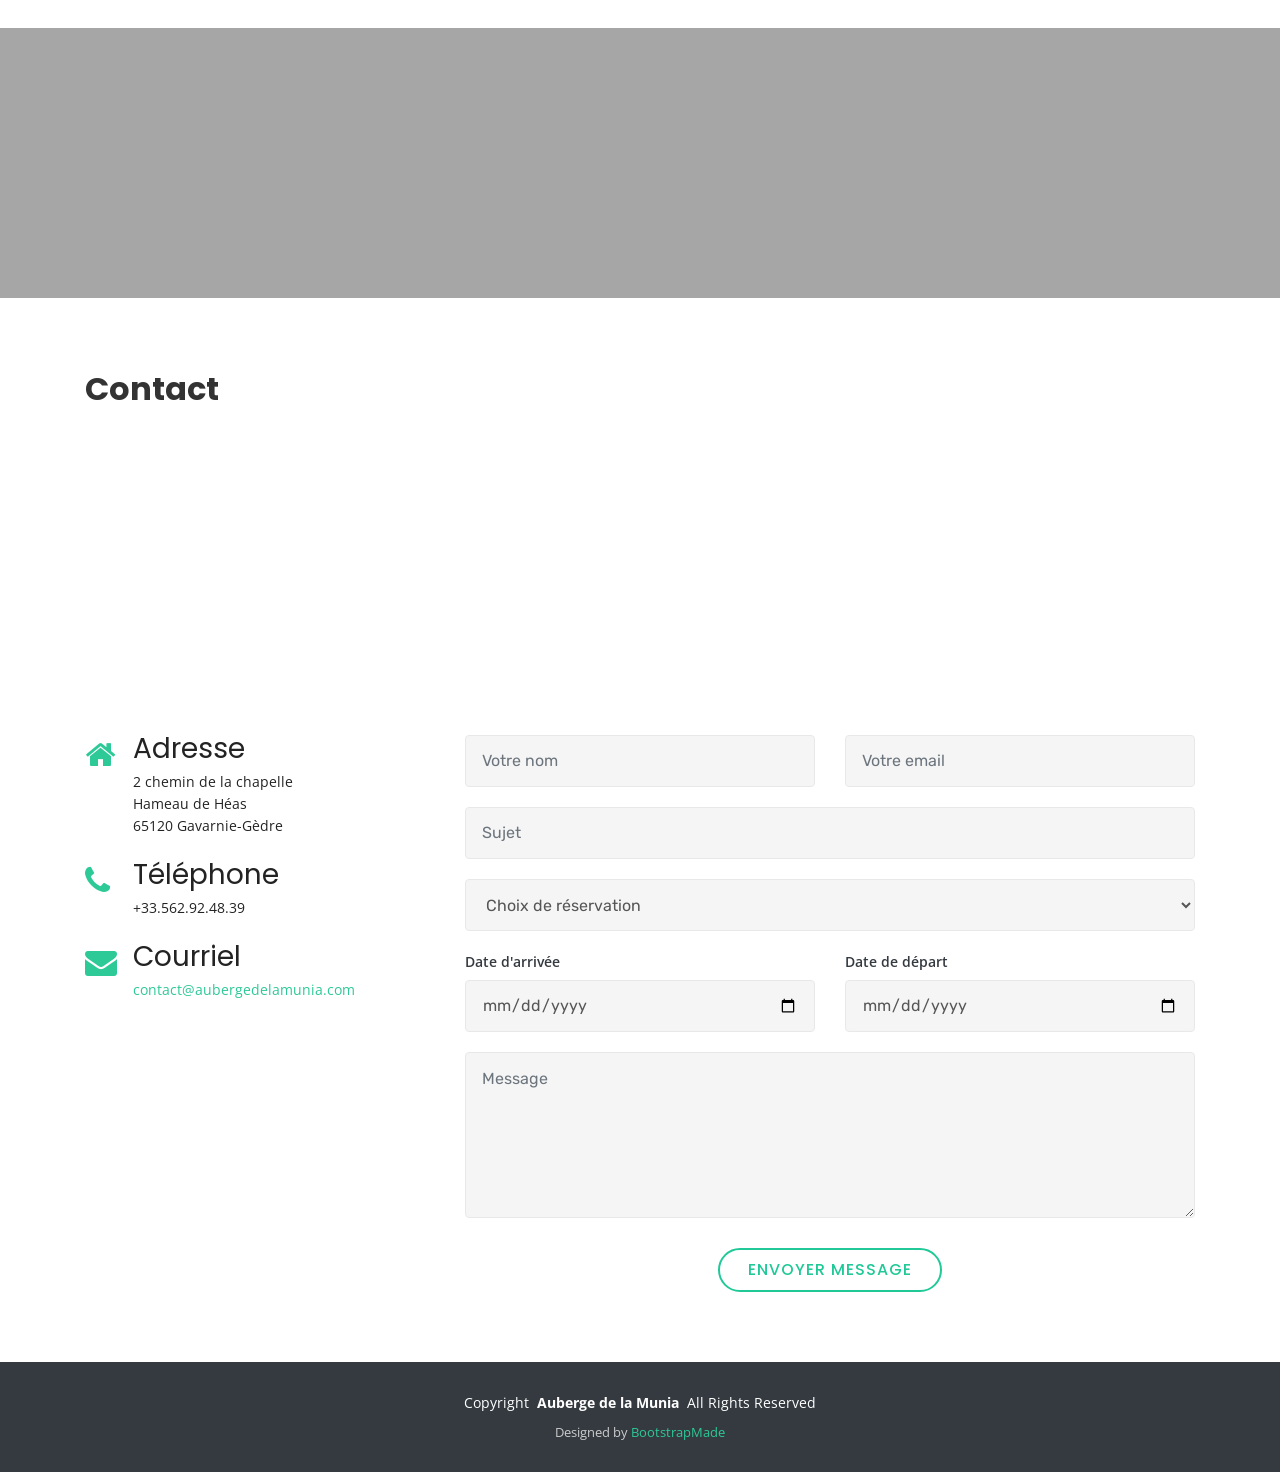
==== commit 6f5613b4: "Adjustment minor" ====
--- a/index.html
+++ b/index.html
@@ -379,12 +379,12 @@
             <div class="card">
               <div class="card-header" id="faq-heading-one">
                 <button class="btn btn-link" type="button" data-toggle="collapse" data-target="#faq-collapse-one" aria-expanded="true" aria-controls="faq-collapse-one">
-                  Quels types d'hebergement proposez-vous ?
+                  Quels types d'hébergement proposez-vous ?
                 </button>
               </div>
               <div id="faq-collapse-one" class="collapse show" aria-labelledby="faq-heading-one" data-parent="#contact-faq-accordion">
                 <div class="card-body">
-                  Nous proposons plusieurs solutions selon vos envies : chambres d'hote, chambre partagee de 4 places et yourtes.
+                  Nous proposons plusieurs solutions selon vos envies : chambres d'hôte, chambre partagée de 4 places, yourtes et places de camping.
                 </div>
               </div>
             </div>
@@ -397,7 +397,7 @@
               </div>
               <div id="faq-collapse-two" class="collapse" aria-labelledby="faq-heading-two" data-parent="#contact-faq-accordion">
                 <div class="card-body">
-                  Oui, les prestations d'hebergement sont proposees en demi-pension avec diner et petit-dejeuner inclus.
+                  Oui, les prestations d'hébergement sont proposées en demi-pension avec diner et petit-déjeuner inclus.
                 </div>
               </div>
             </div>
@@ -405,12 +405,12 @@
             <div class="card">
               <div class="card-header" id="faq-heading-three">
                 <button class="btn btn-link collapsed" type="button" data-toggle="collapse" data-target="#faq-collapse-three" aria-expanded="false" aria-controls="faq-collapse-three">
-                  Comment reserver un sejour ?
+                  Comment réserver un séjour ?
                 </button>
               </div>
               <div id="faq-collapse-three" class="collapse" aria-labelledby="faq-heading-three" data-parent="#contact-faq-accordion">
                 <div class="card-body">
-                  Vous pouvez utiliser le formulaire de contact ci-dessous en indiquant votre type d'hebergement ainsi que vos dates d'arrivee et de depart.
+                  Vous pouvez utiliser le formulaire de contact ci-dessous en indiquant votre type d'hébergement ainsi que vos dates d'arrivée et de départ.
                 </div>
               </div>
             </div>
@@ -483,7 +483,7 @@
                 <input id="contact-website" type="text" name="_honey" tabindex="-1" autocomplete="off">
               </div>
               <div id="contact-success" class="contact-form-status contact-form-status-success contact-form-success-anchor" role="status" aria-live="polite">
-                Votre message a ete envoye. Merci.
+                Votre message a été envoyé. Merci.
               </div>
               <div class="row gy-4">
 
@@ -501,10 +501,11 @@
 
                 <div class="col-md-12">
                   <select class="form-control" name="Type de chambre">
-                    <option value="" selected>Choix de chambre</option>
+                    <option value="" selected>Choix de réservation</option>
                     <option value="Chambre d'hôte">Chambre d'hôte</option>
                     <option value="Chambre partagée de 4 places">Chambre partagée de 4 places</option>
                     <option value="Yourte">Yourte</option>
+					<option value="Yourte">Camping</option>
                   </select>
                 </div>
 
@@ -527,7 +528,7 @@
                     Envoi du message...
                   </div>
                   <div class="contact-form-status contact-form-status-error" data-form-state="error" role="alert">
-                    Une erreur est survenue. Merci de reessayer ou d'ecrire a contact@aubergedelamunia.com.
+                    Une erreur est survenue. Merci de réessayer ou d'écrire a contact@aubergedelamunia.com.
                   </div>
                   <button type="submit" class="btn-get-started">Envoyer Message</button>
                 </div>
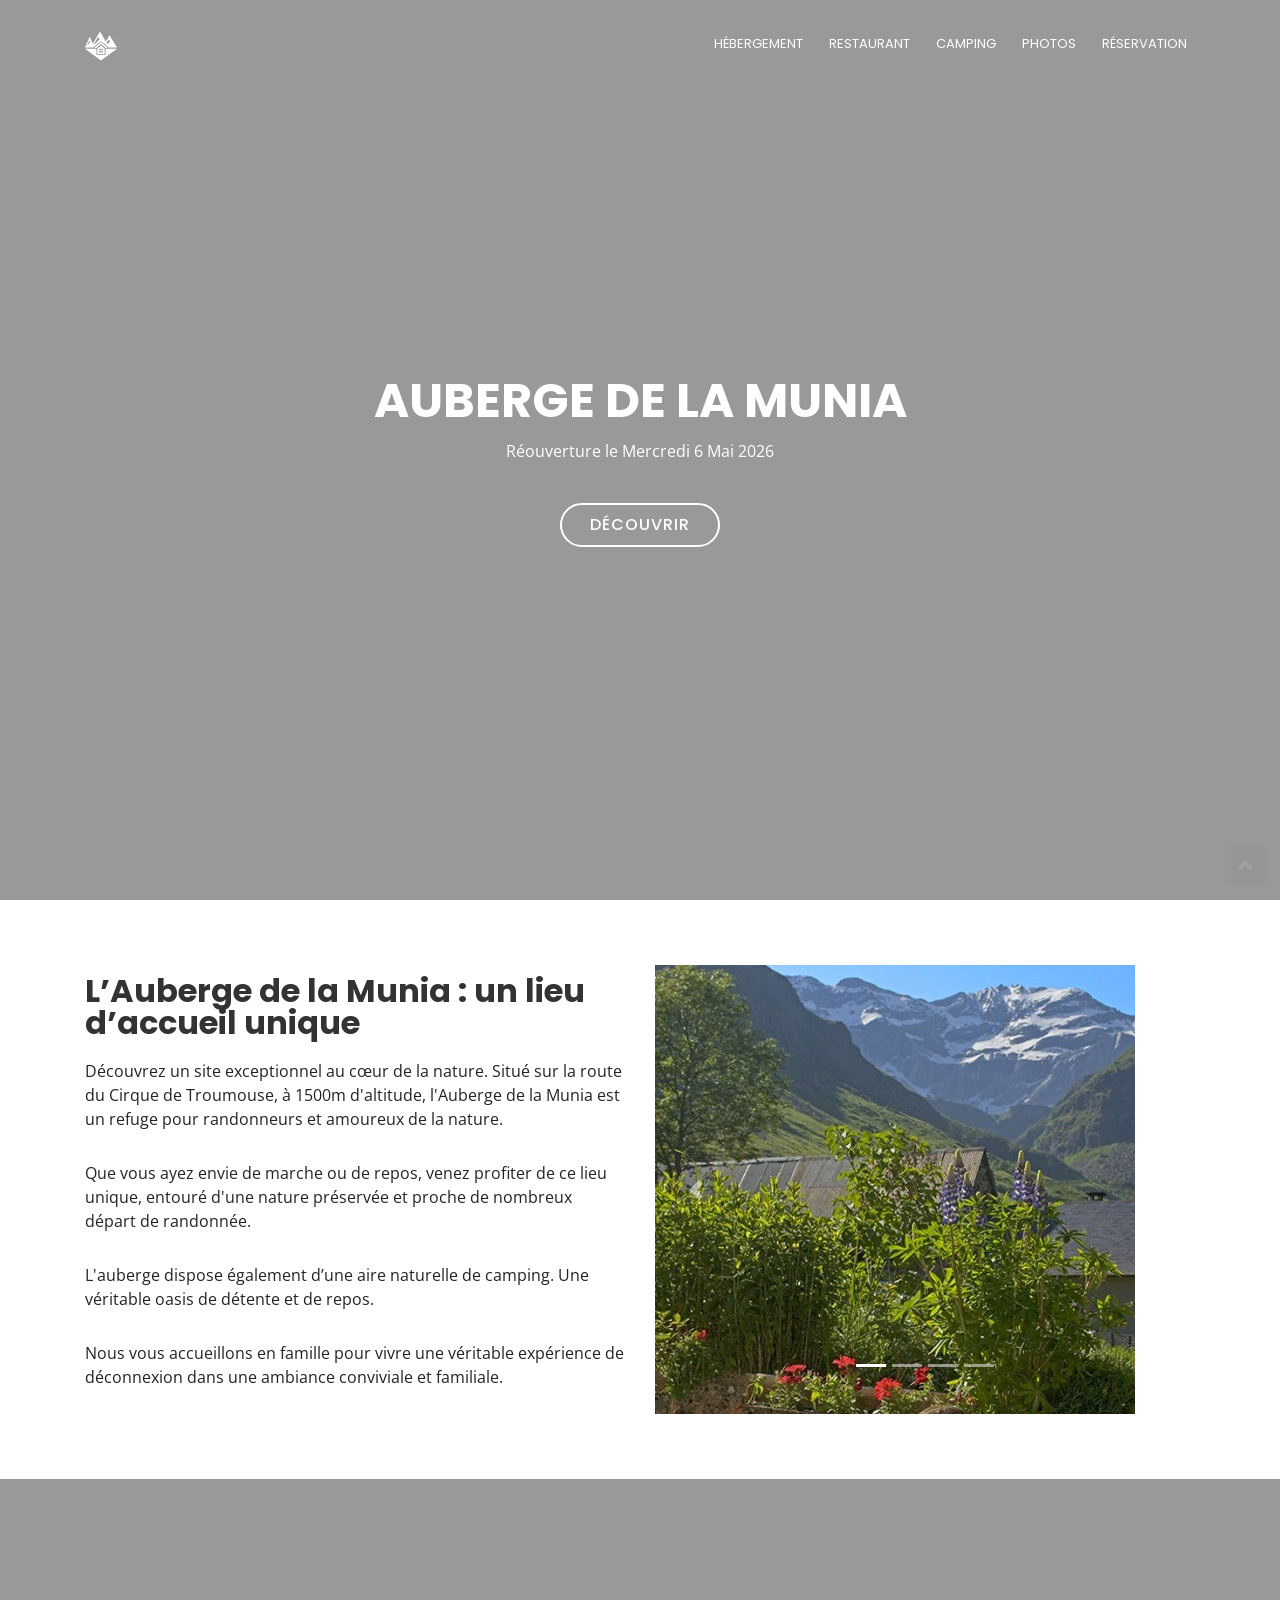
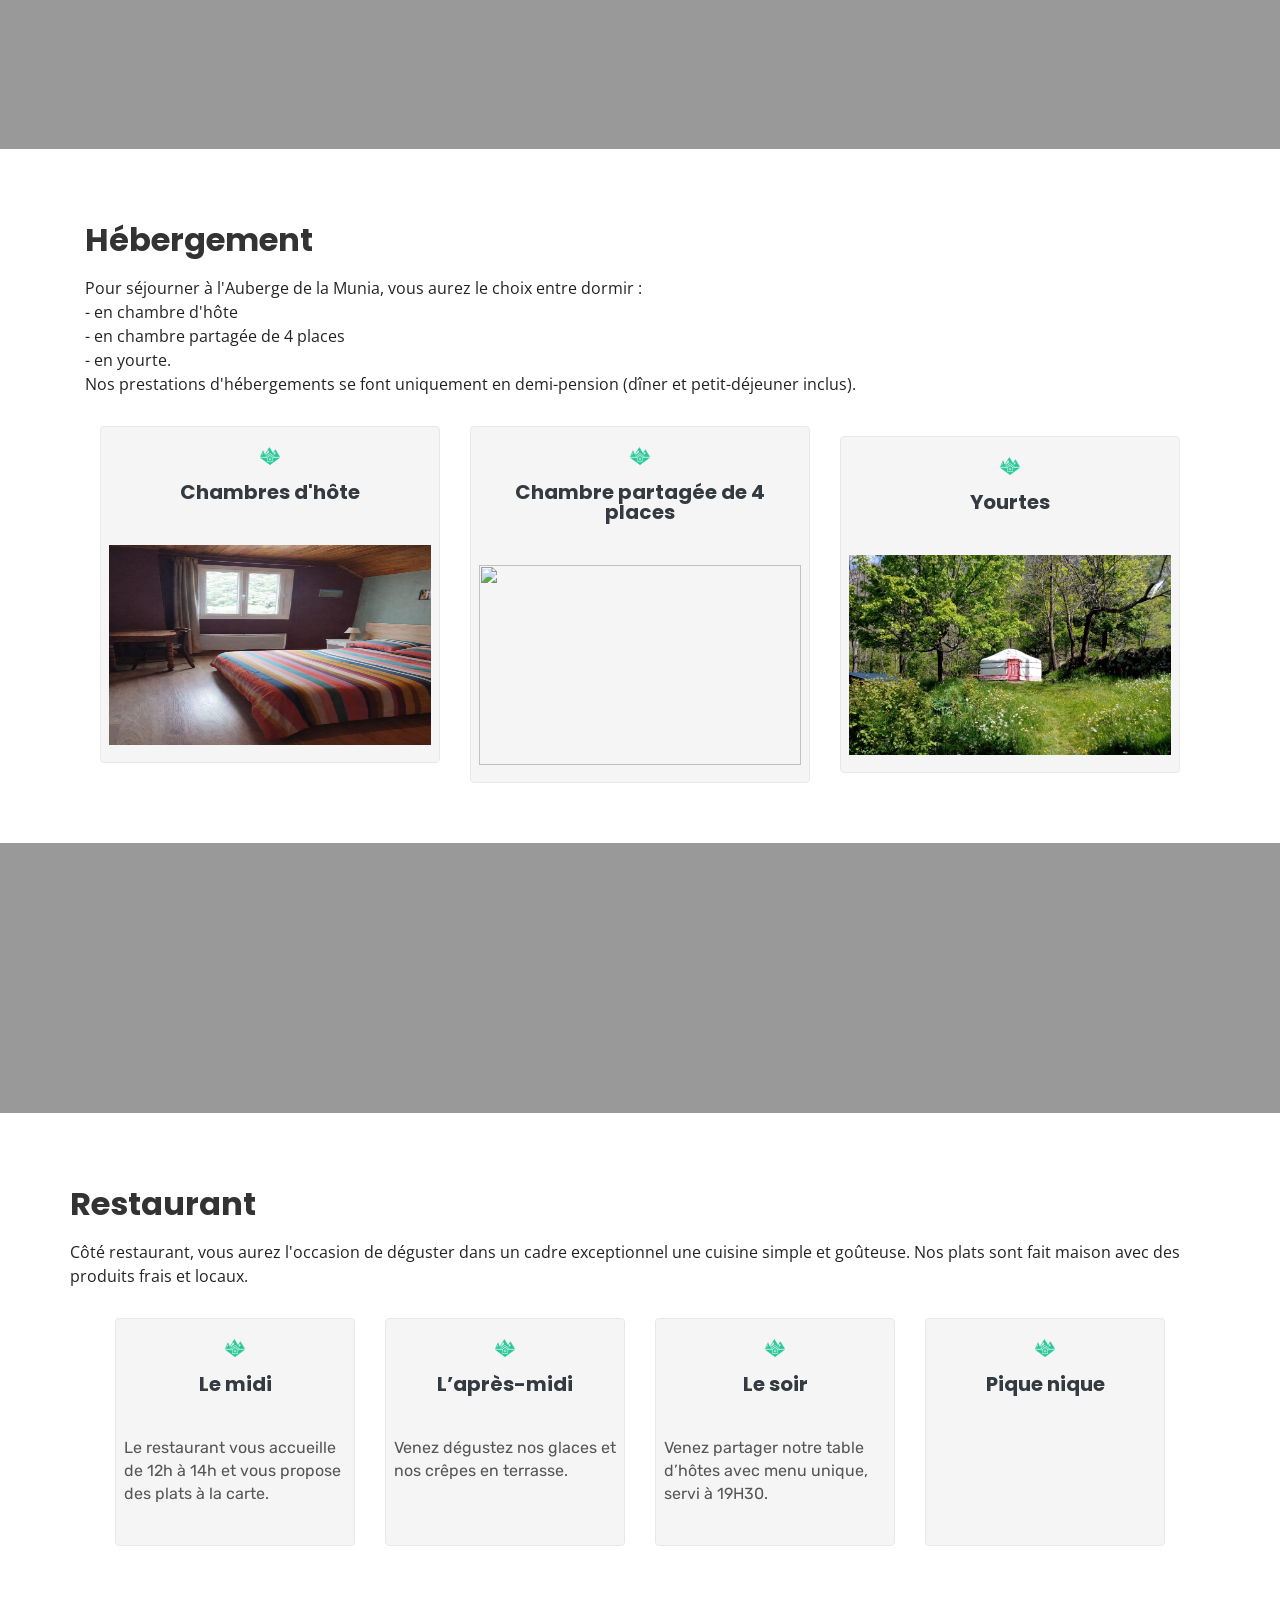
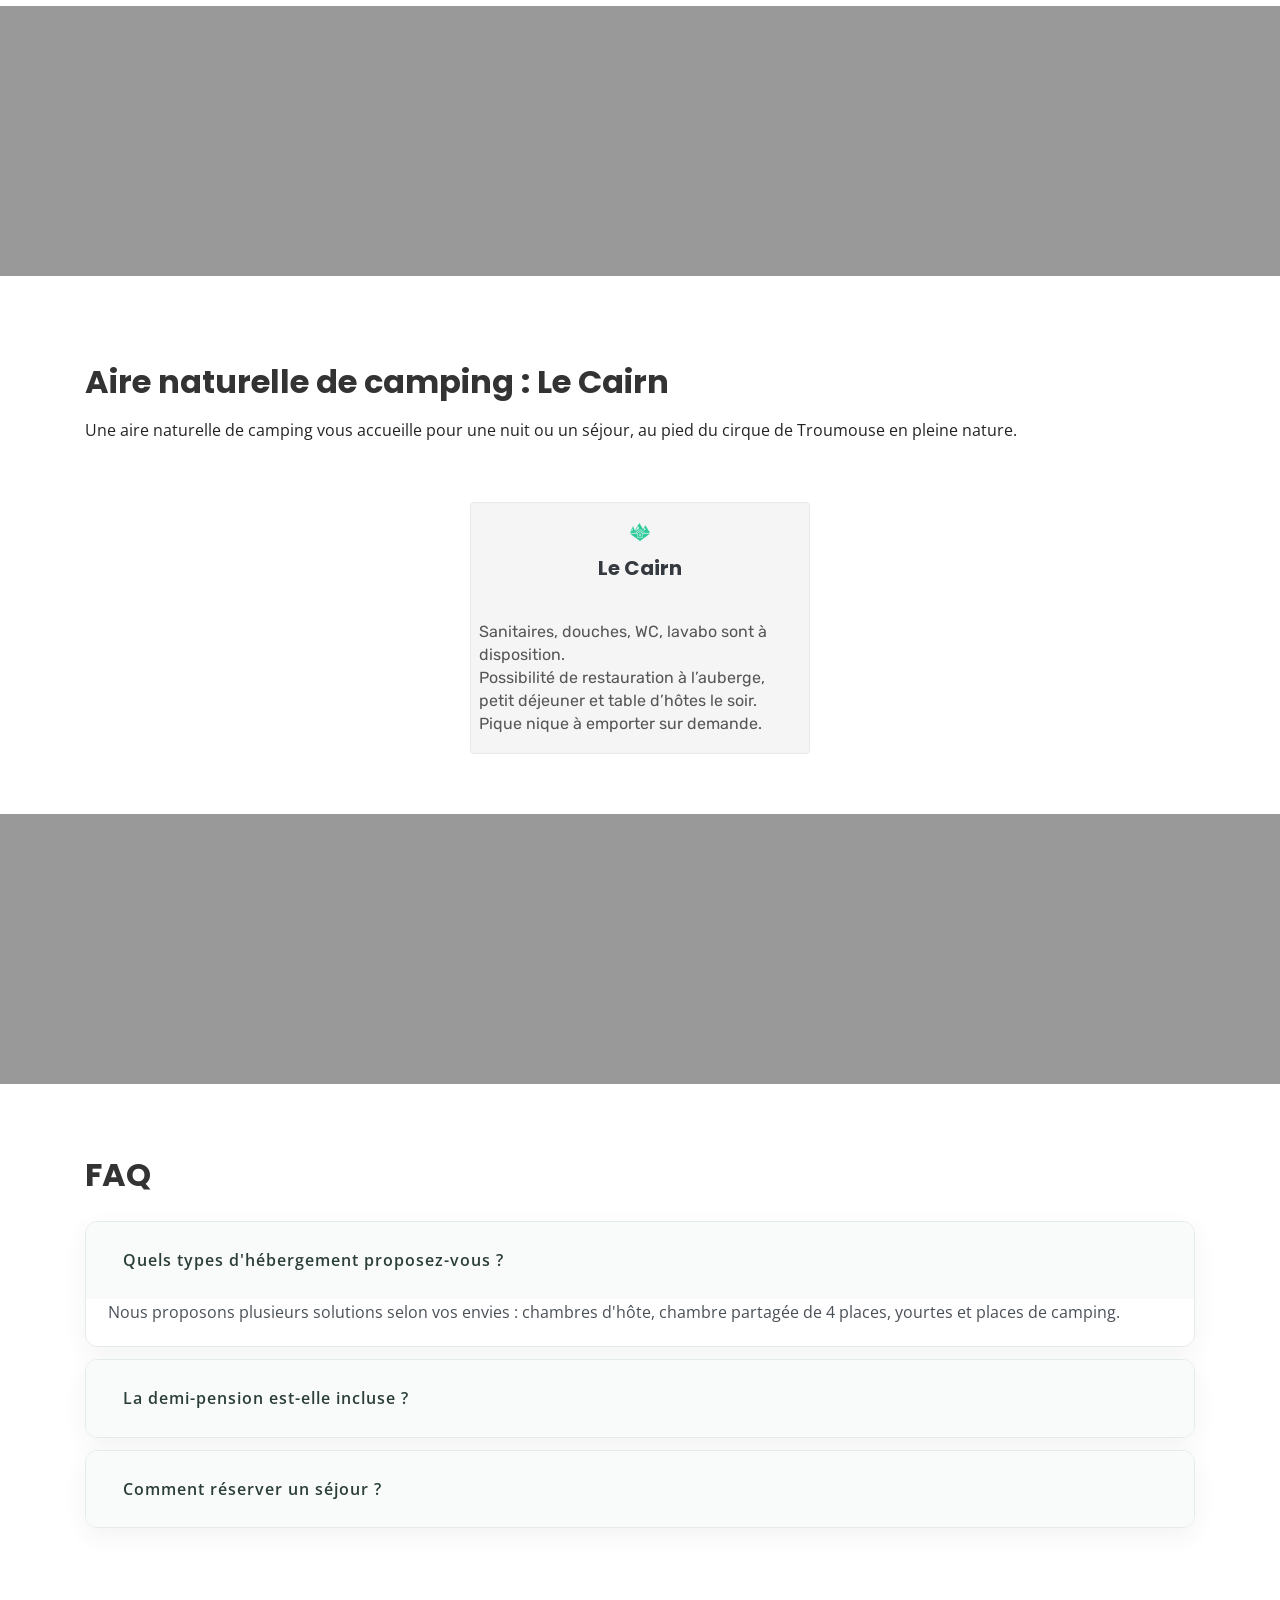
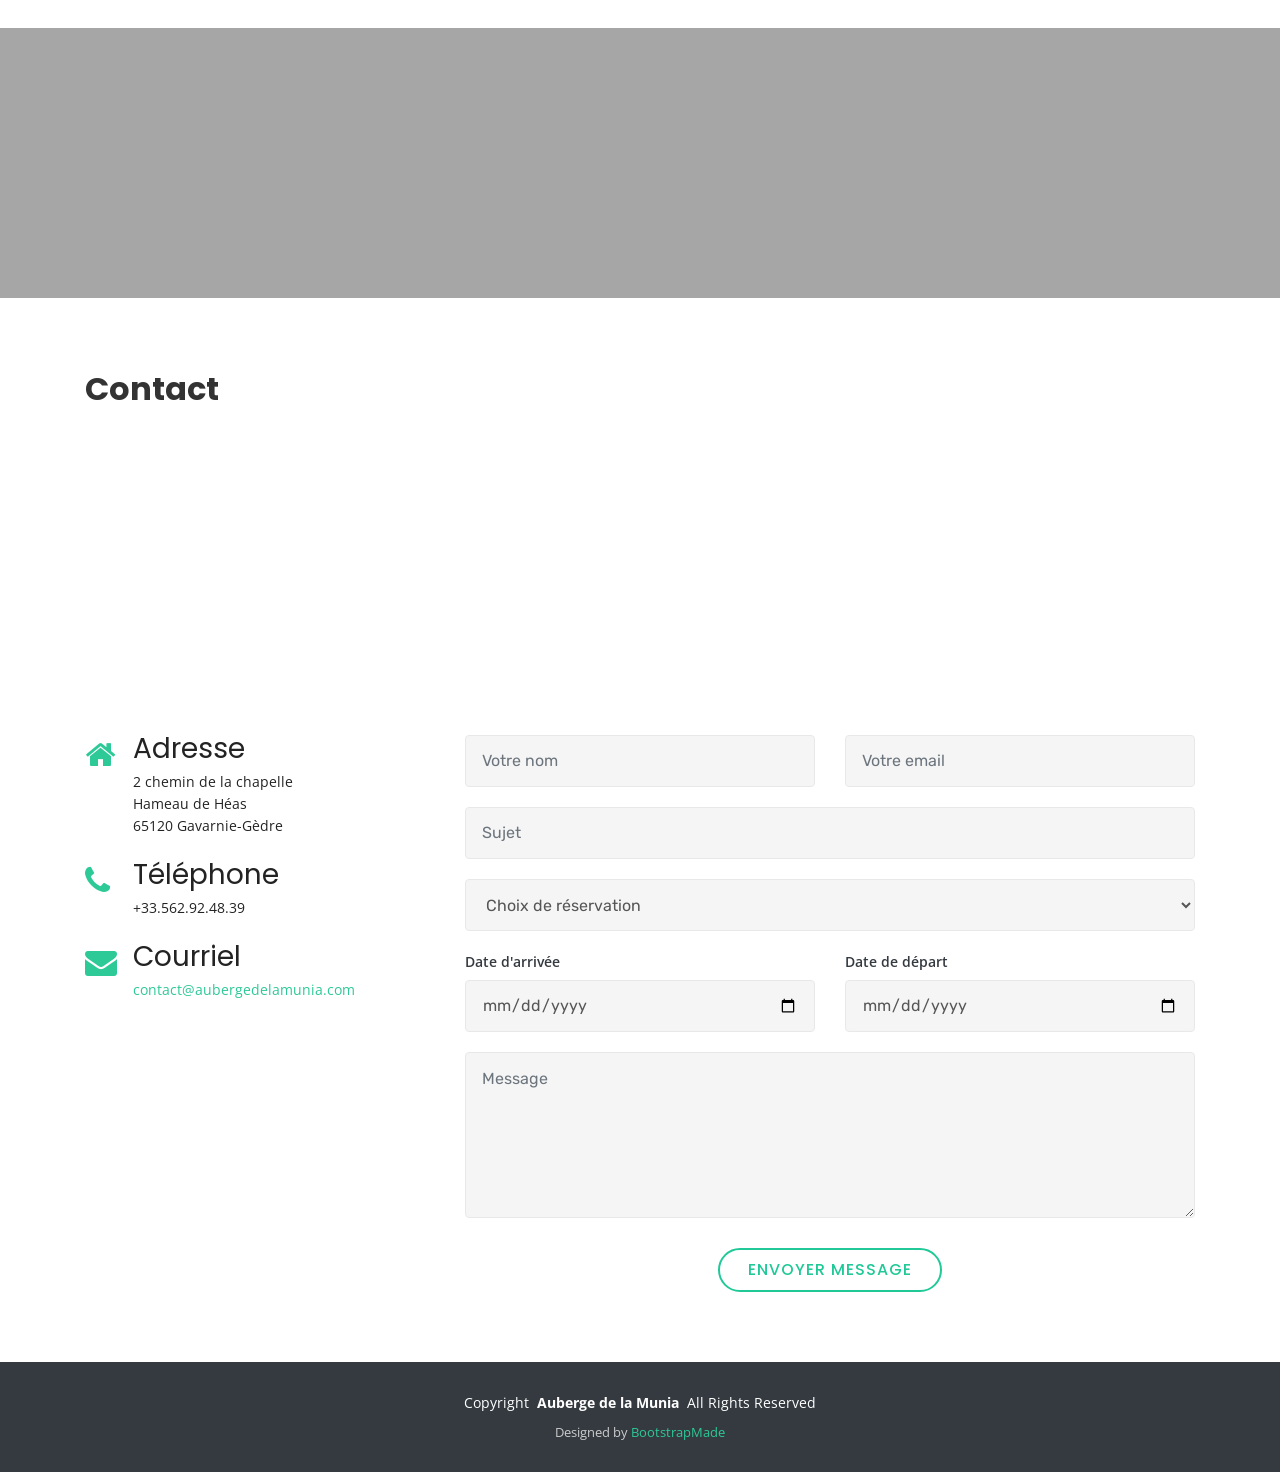
==== commit b48a82b7: "update minor" ====
--- a/index.html
+++ b/index.html
@@ -235,7 +235,7 @@
 						<h1 class="subtitle"> Chambre partagée de 4 places </h1>	
 						<br/>
 							<div class="view"> 
-								<img class="d-block w-100" height="200" src="img/index/chambre/chambre.jpg">
+								<img class="d-block w-100" height="200" src="img/IMG_1556.JPG">
 							</div>
 						</div>
 						</a>
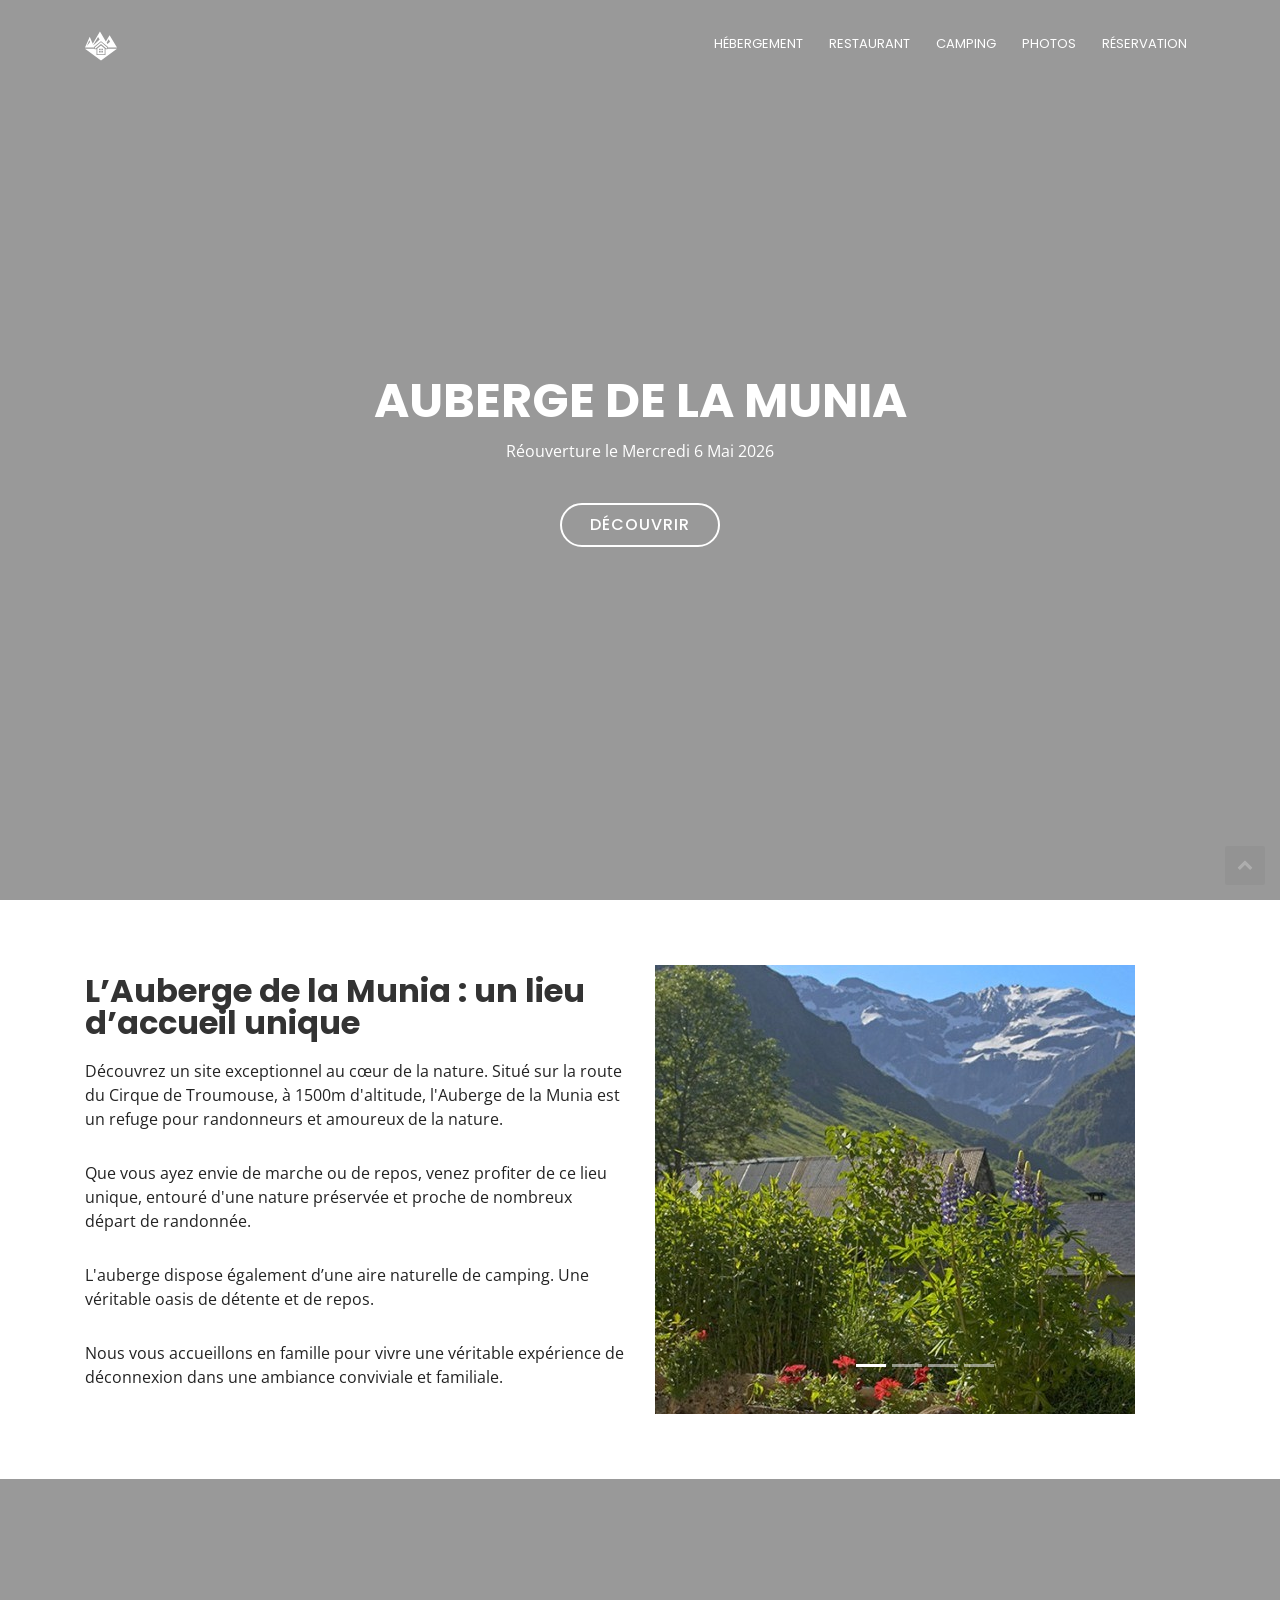
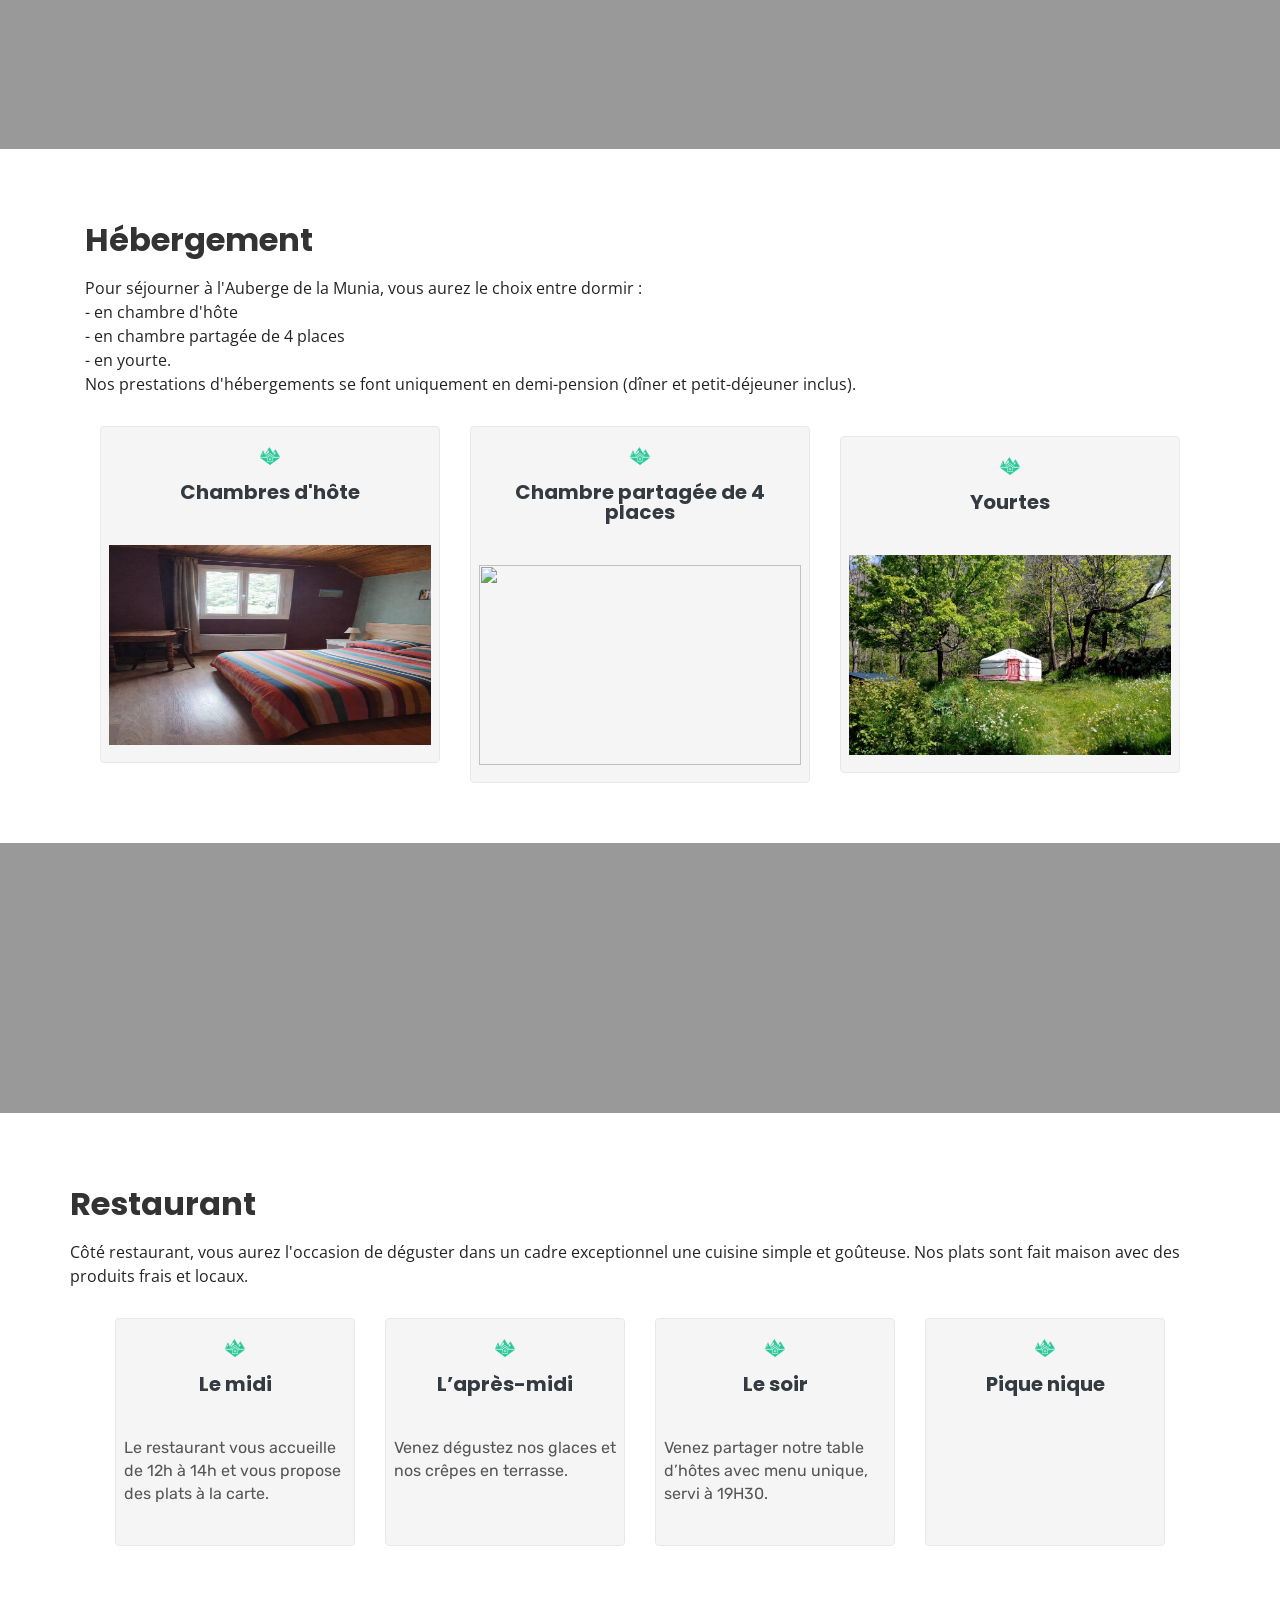
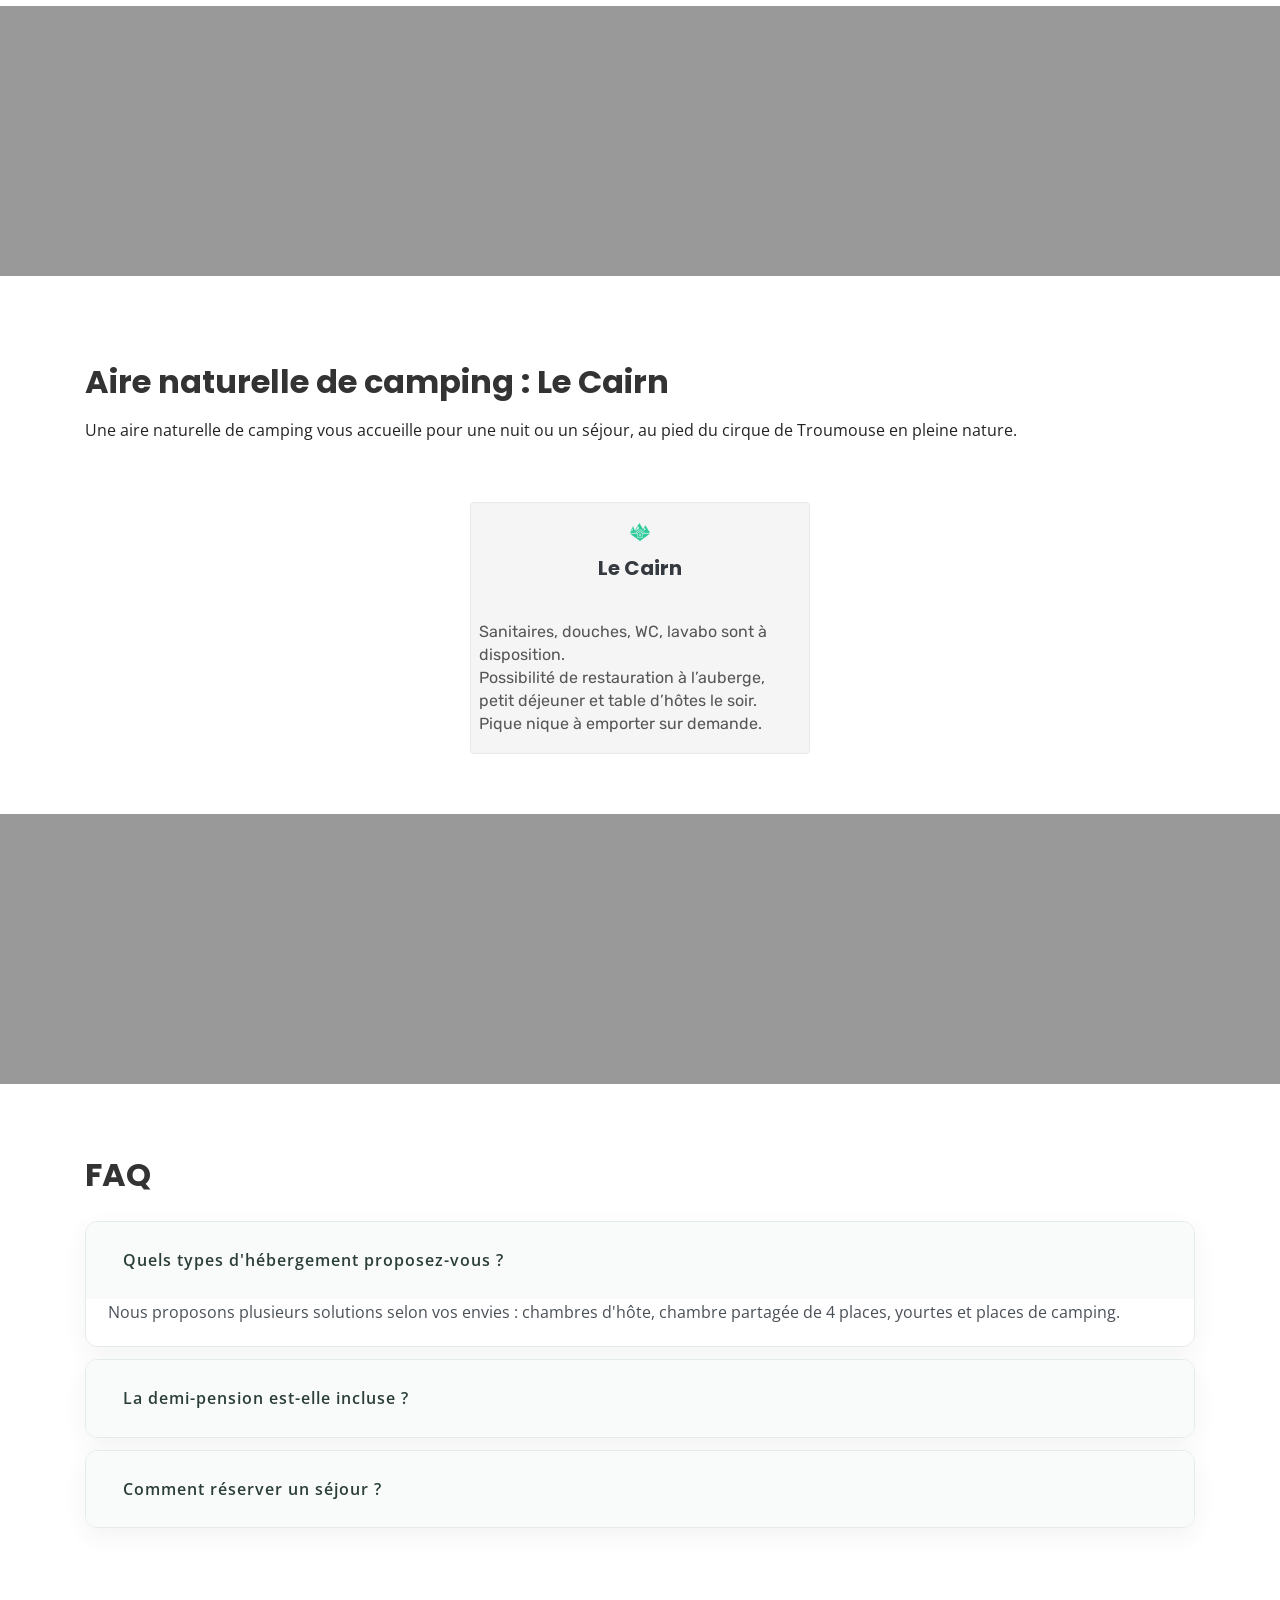
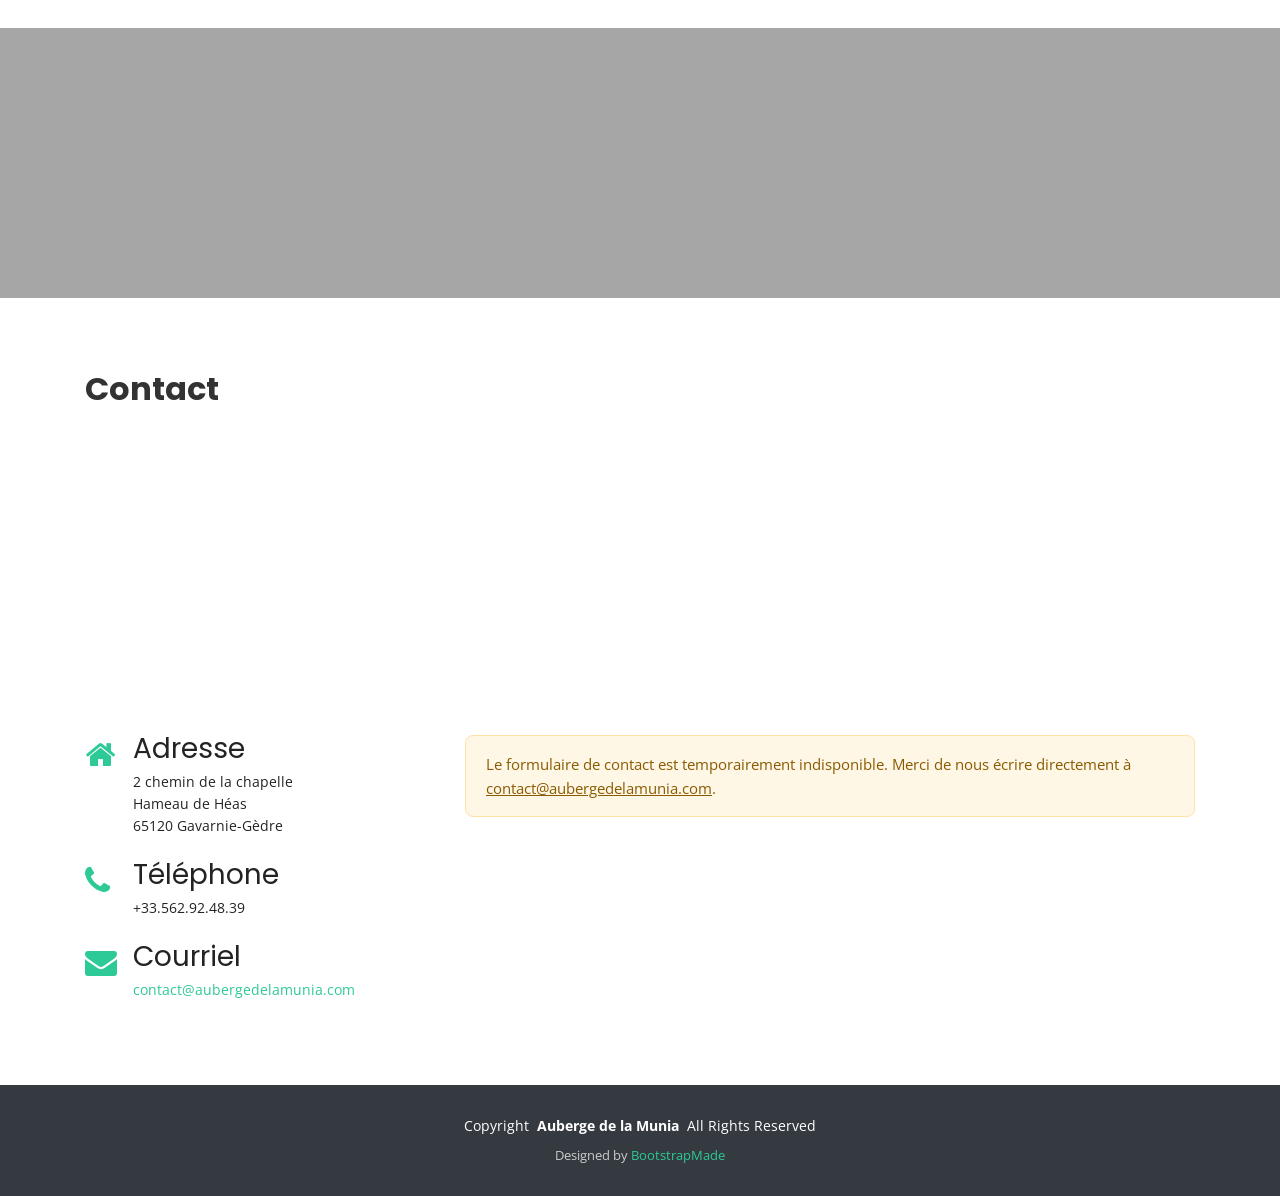
==== commit f3826b14: "Hide form when formsubmit is down" ====
--- a/index.html
+++ b/index.html
@@ -471,6 +471,11 @@
           </div>
 
           <div class="col-lg-8">
+            <div class="contact-form-fallback" data-form-state="fallback" role="alert" hidden>
+              Le formulaire de contact est temporairement indisponible.
+              Merci de nous écrire directement à
+              <a href="mailto:contact@aubergedelamunia.com">contact@aubergedelamunia.com</a>.
+            </div>
             <form action="https://formsubmit.co/f257c69e110cb4cae237de8442a471b6" method="post" class="php-email-form" data-aos="fade-up" data-aos-delay="200">
               <input type="hidden" name="_subject" value="Nouveau message depuis aubergedelamunia.com">
               <input type="hidden" name="_template" value="table">
--- a/css/style.css
+++ b/css/style.css
@@ -962,6 +962,21 @@
     overflow: hidden;
 }
 
+#contact .contact-form-fallback {
+    padding: 16px 20px;
+    border-radius: 8px;
+    background: #fff7e6;
+    color: #8a5a00;
+    border: 1px solid #ffe2a8;
+    font-size: 15px;
+    line-height: 1.6;
+}
+
+#contact .contact-form-fallback a {
+    color: #8a5a00;
+    text-decoration: underline;
+}
+
 #restauration .btn-get-started {
     font-family: "Poppins", sans-serif;
     text-transform: uppercase;
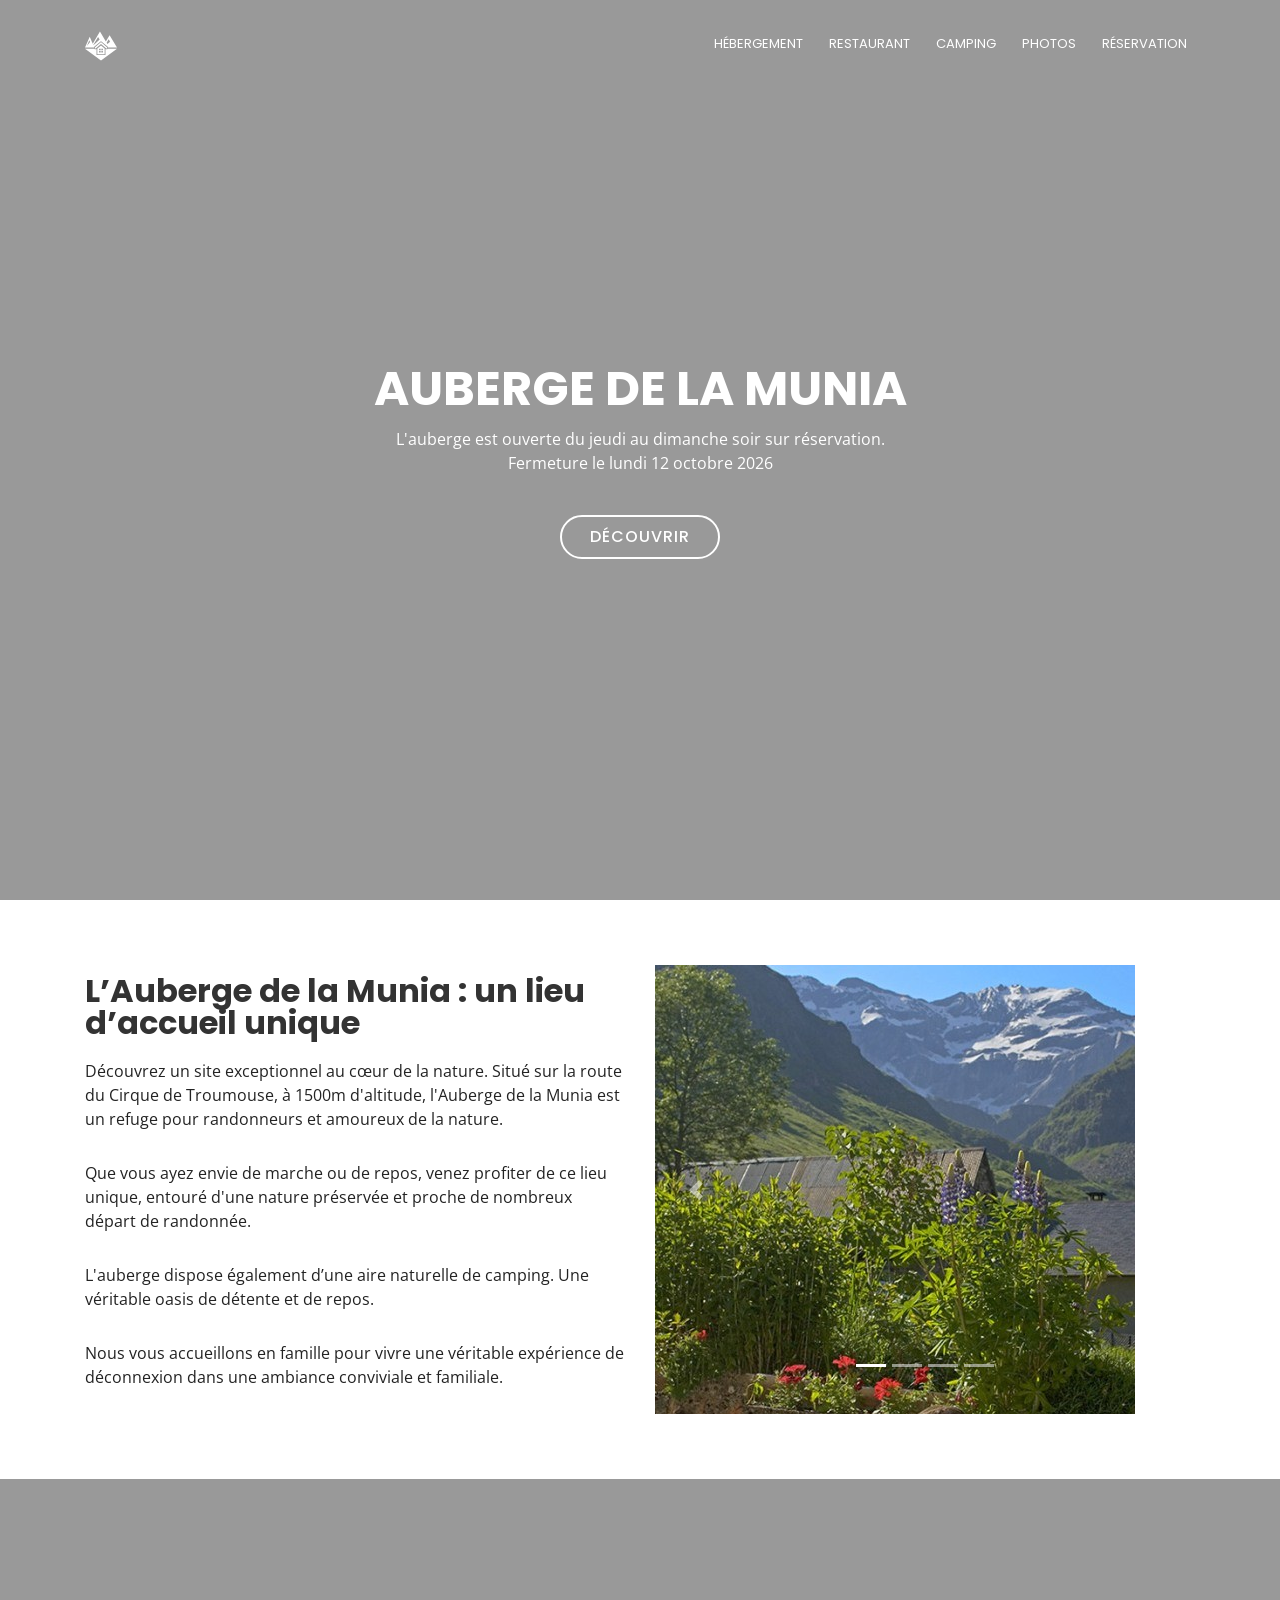
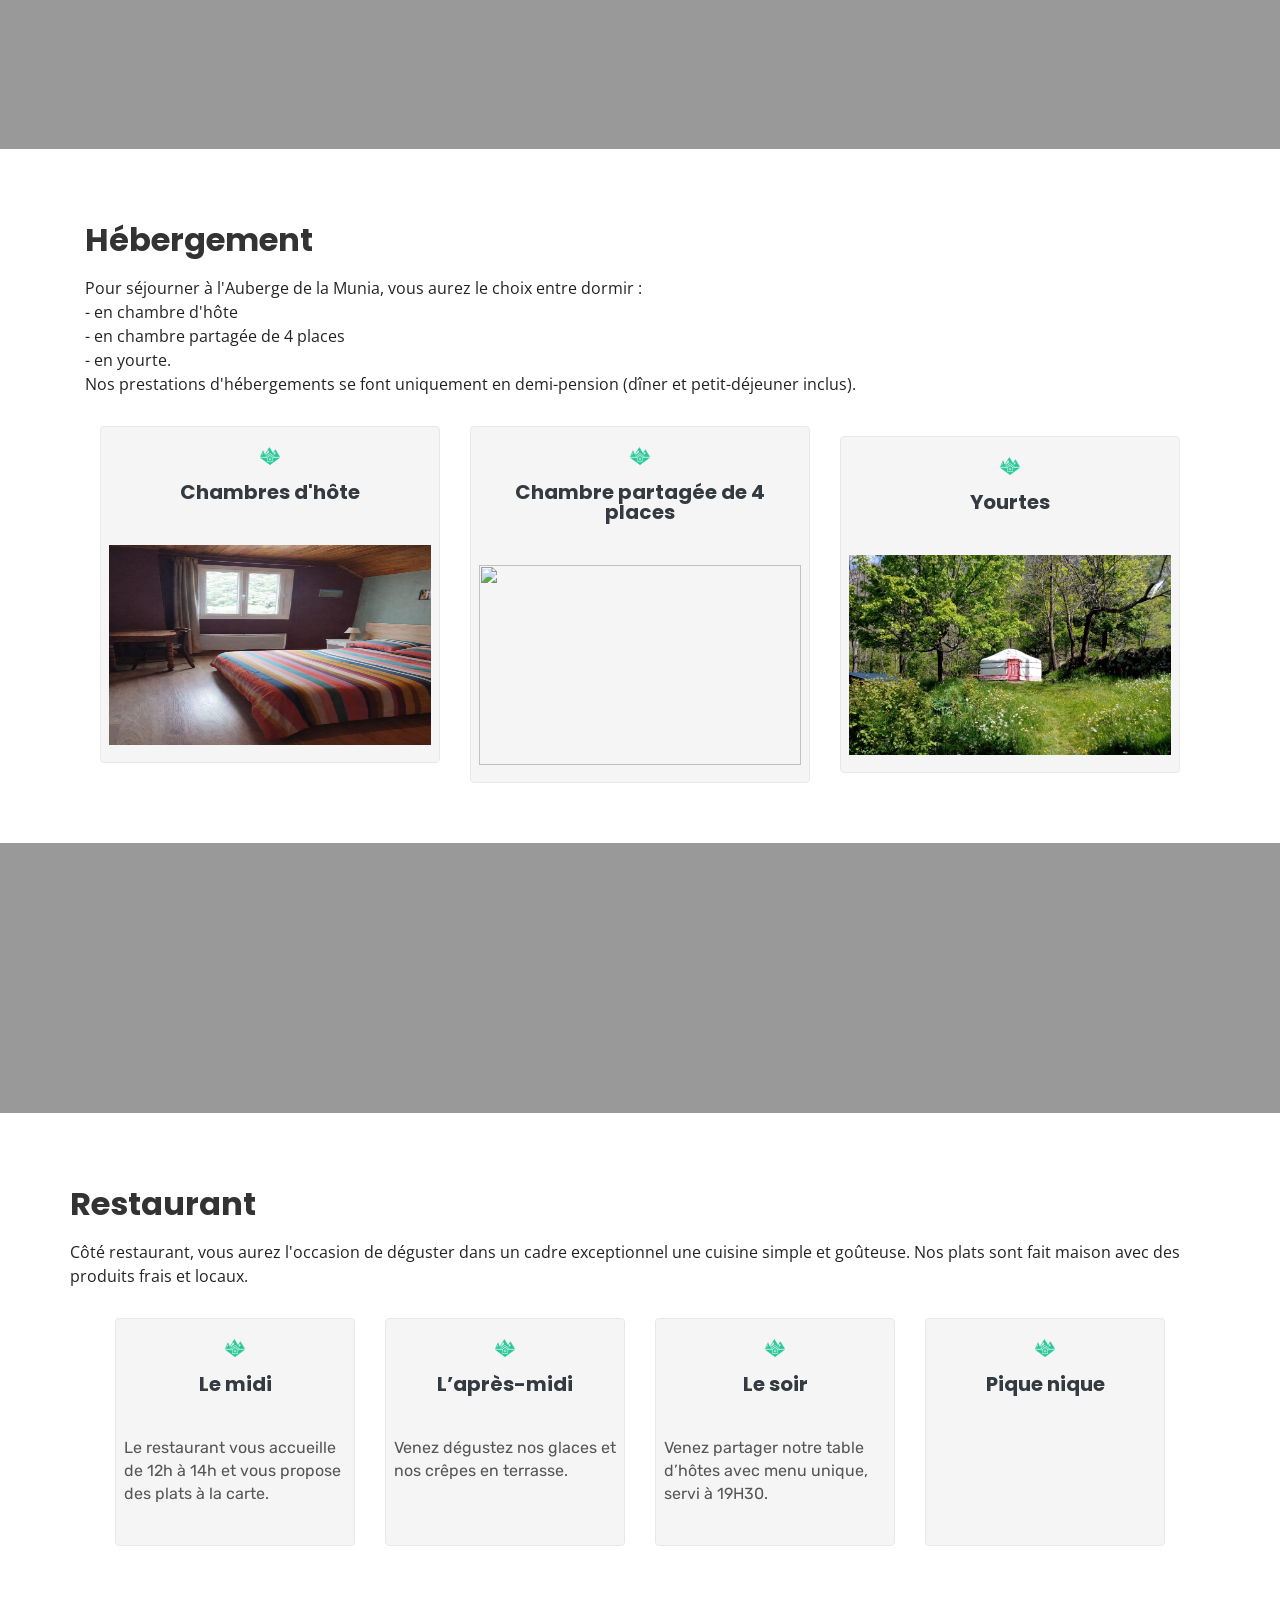
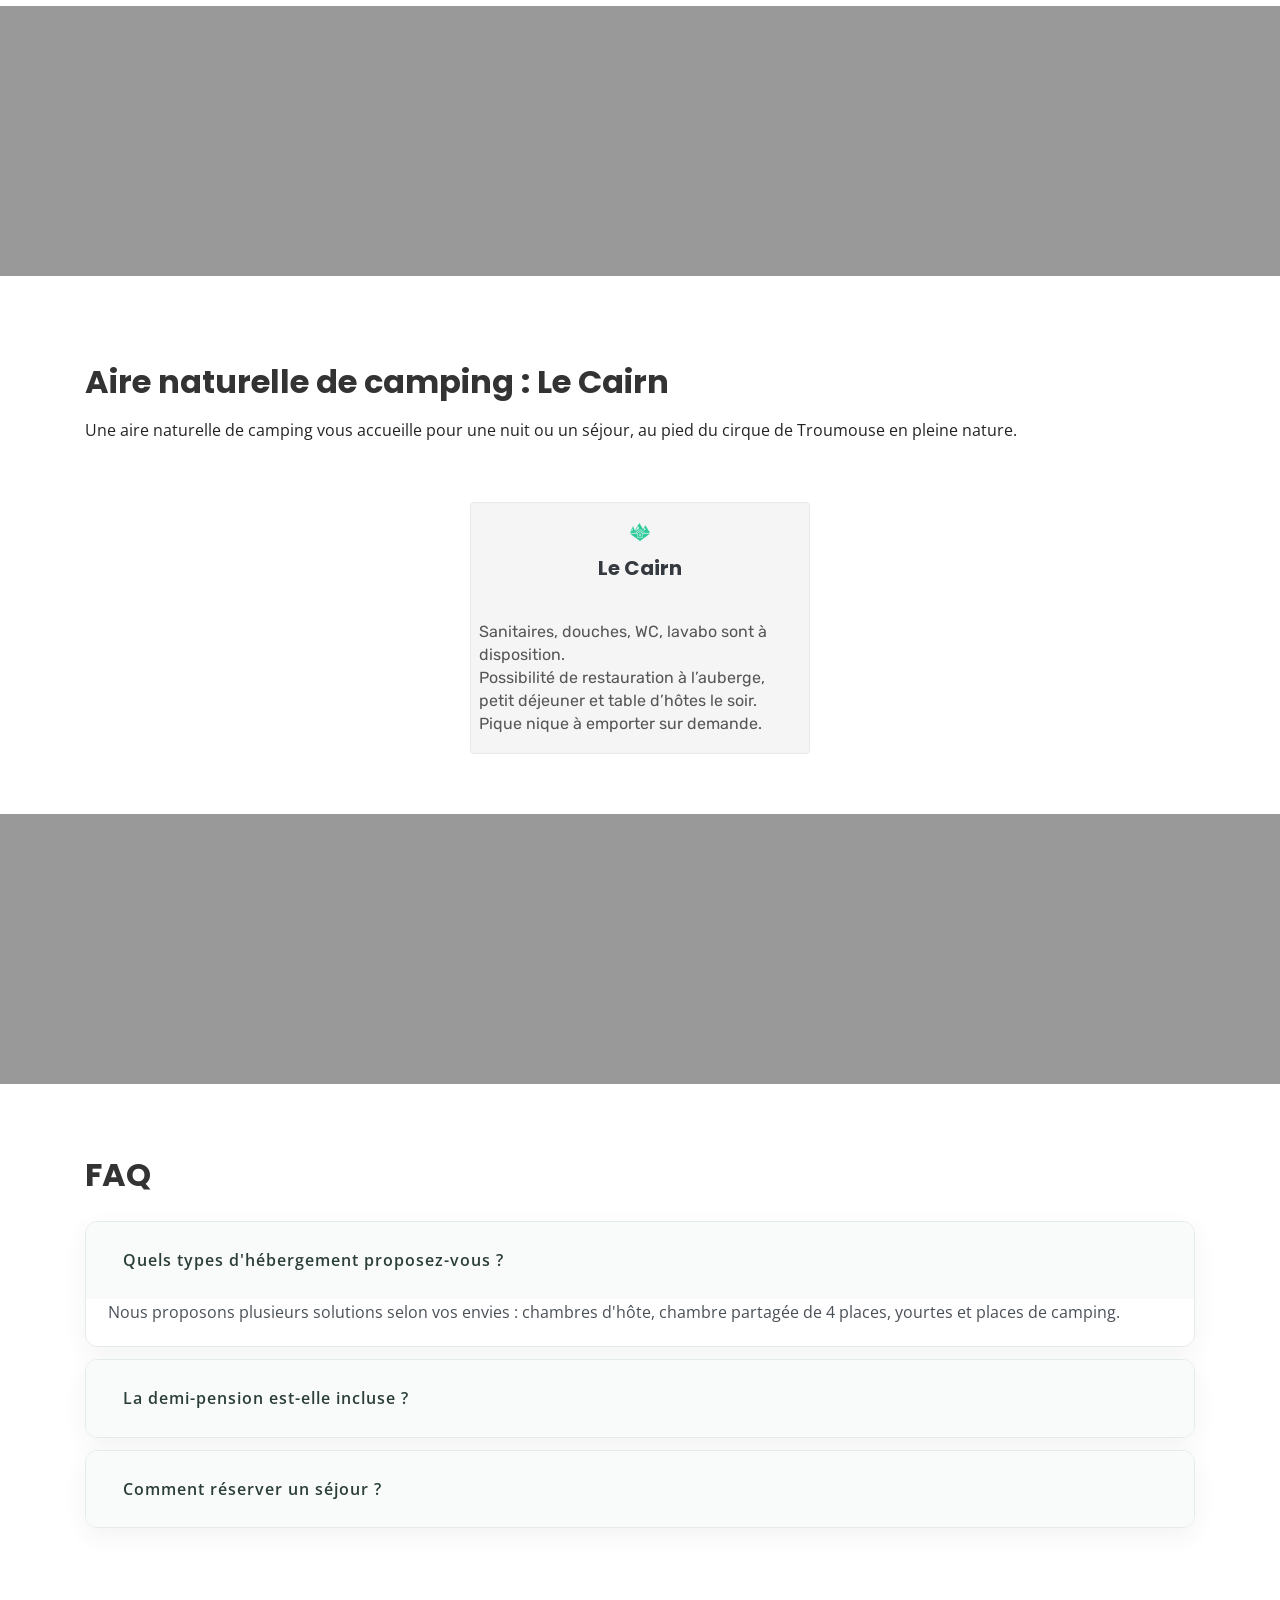
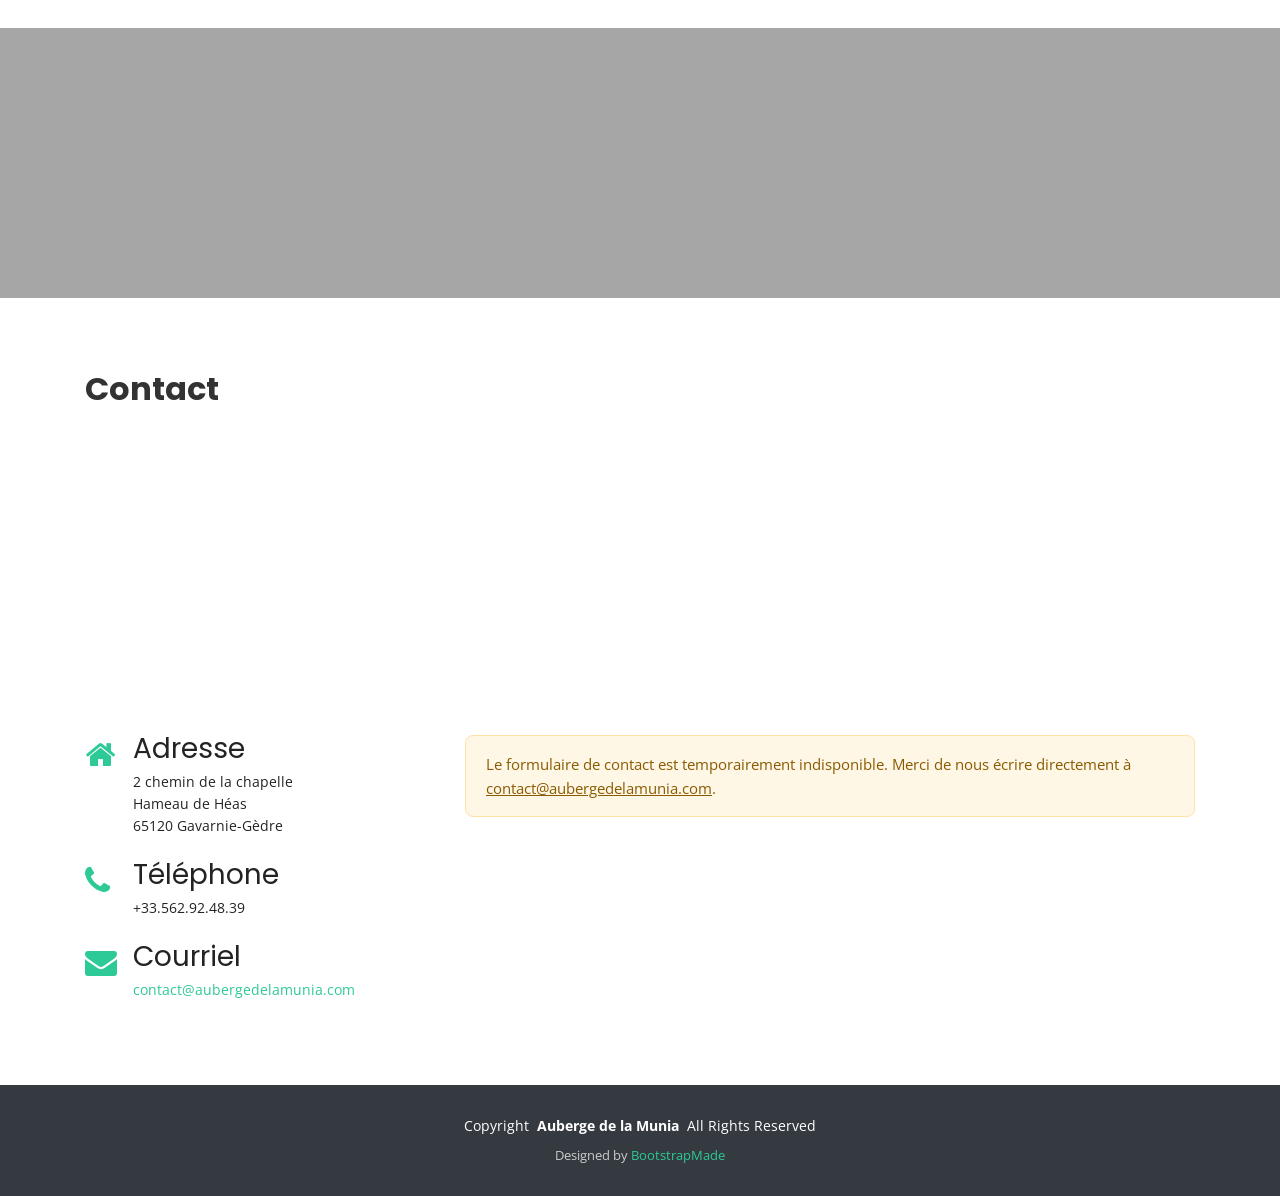
==== commit 7d328fde: "Update index.html" ====
--- a/index.html
+++ b/index.html
@@ -134,7 +134,7 @@
         <section id="hero">
             <div class="hero-container">
                 <h1>Auberge de la Munia</h1>
-				<p style="font-size: 16px; color: white;">Réouverture le Mercredi 6 Mai 2026</p>
+				<p style="font-size: 16px; color: white;">L'auberge est ouverte du jeudi au dimanche soir sur réservation. <br/> Fermeture le lundi 12 octobre 2026</p>
                 <a href="#auberge" class="btn-get-started">Découvrir</a>
             </div>
         </section>
